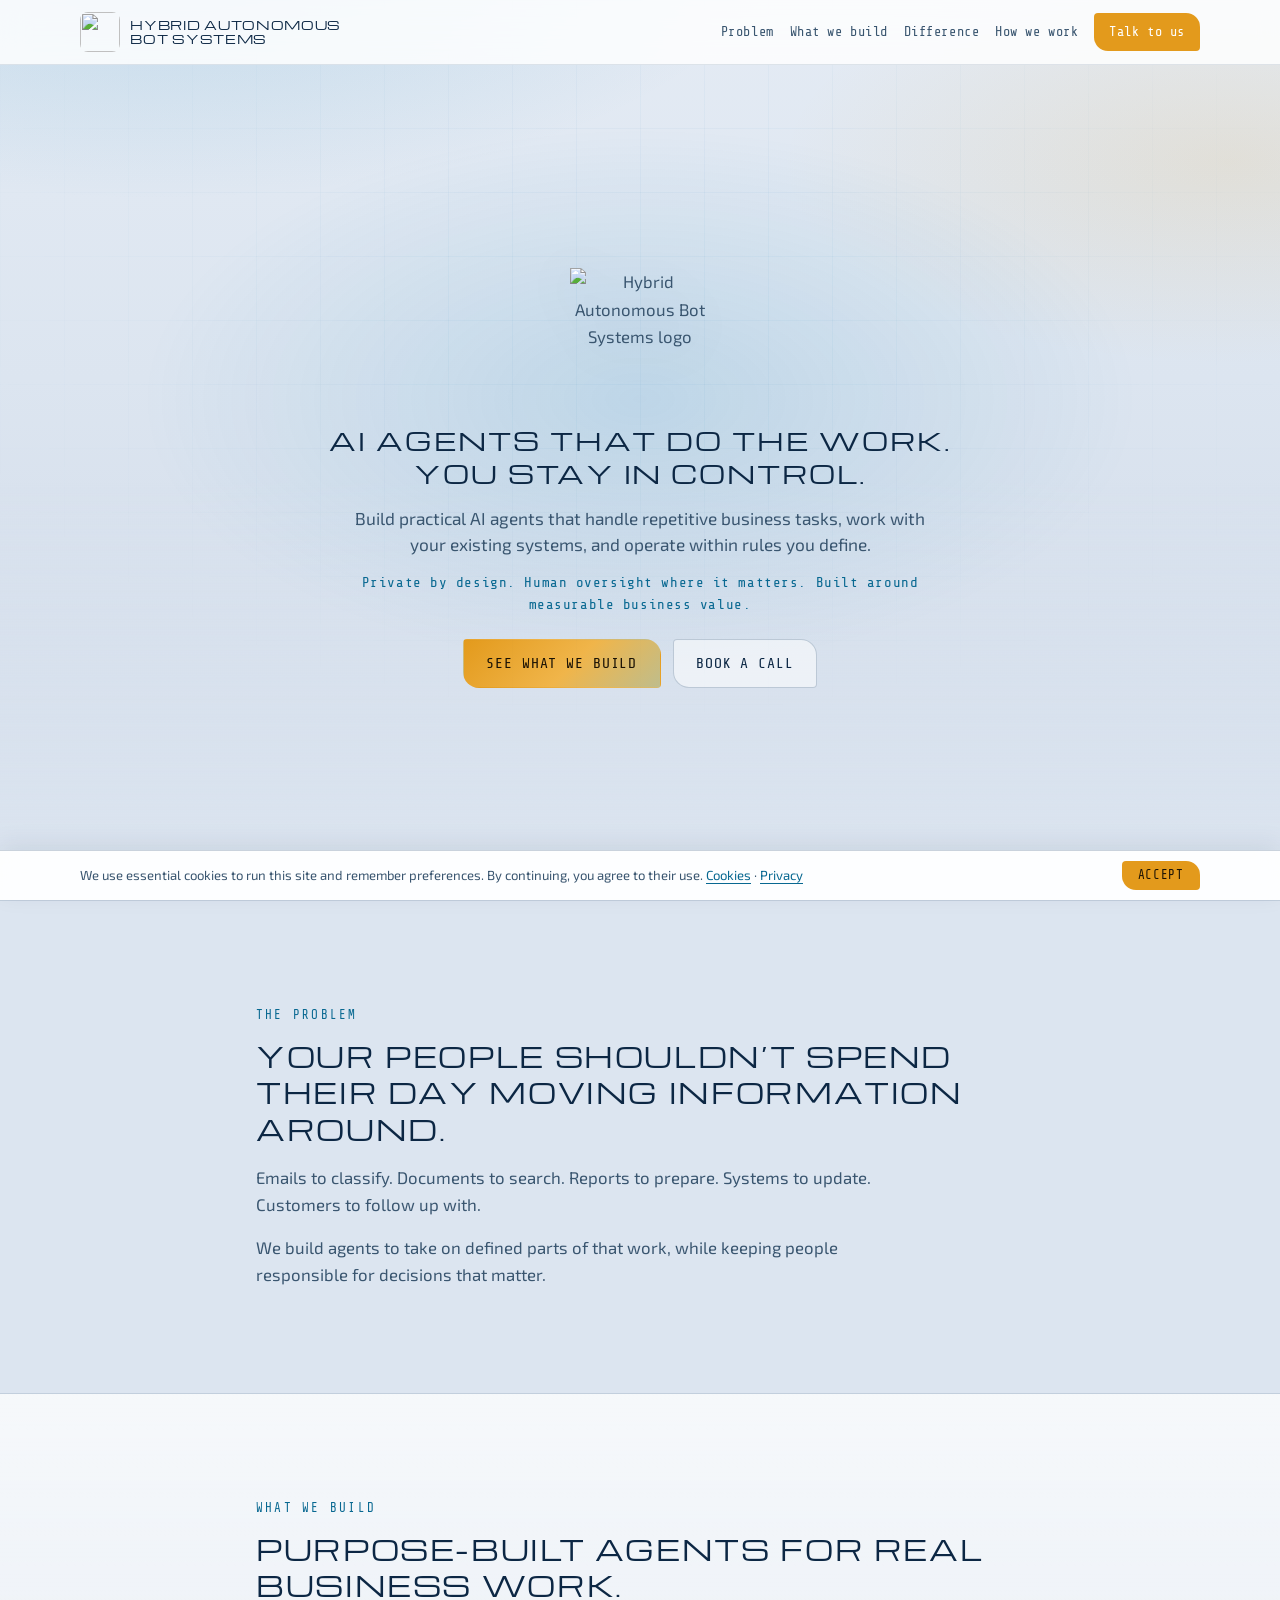
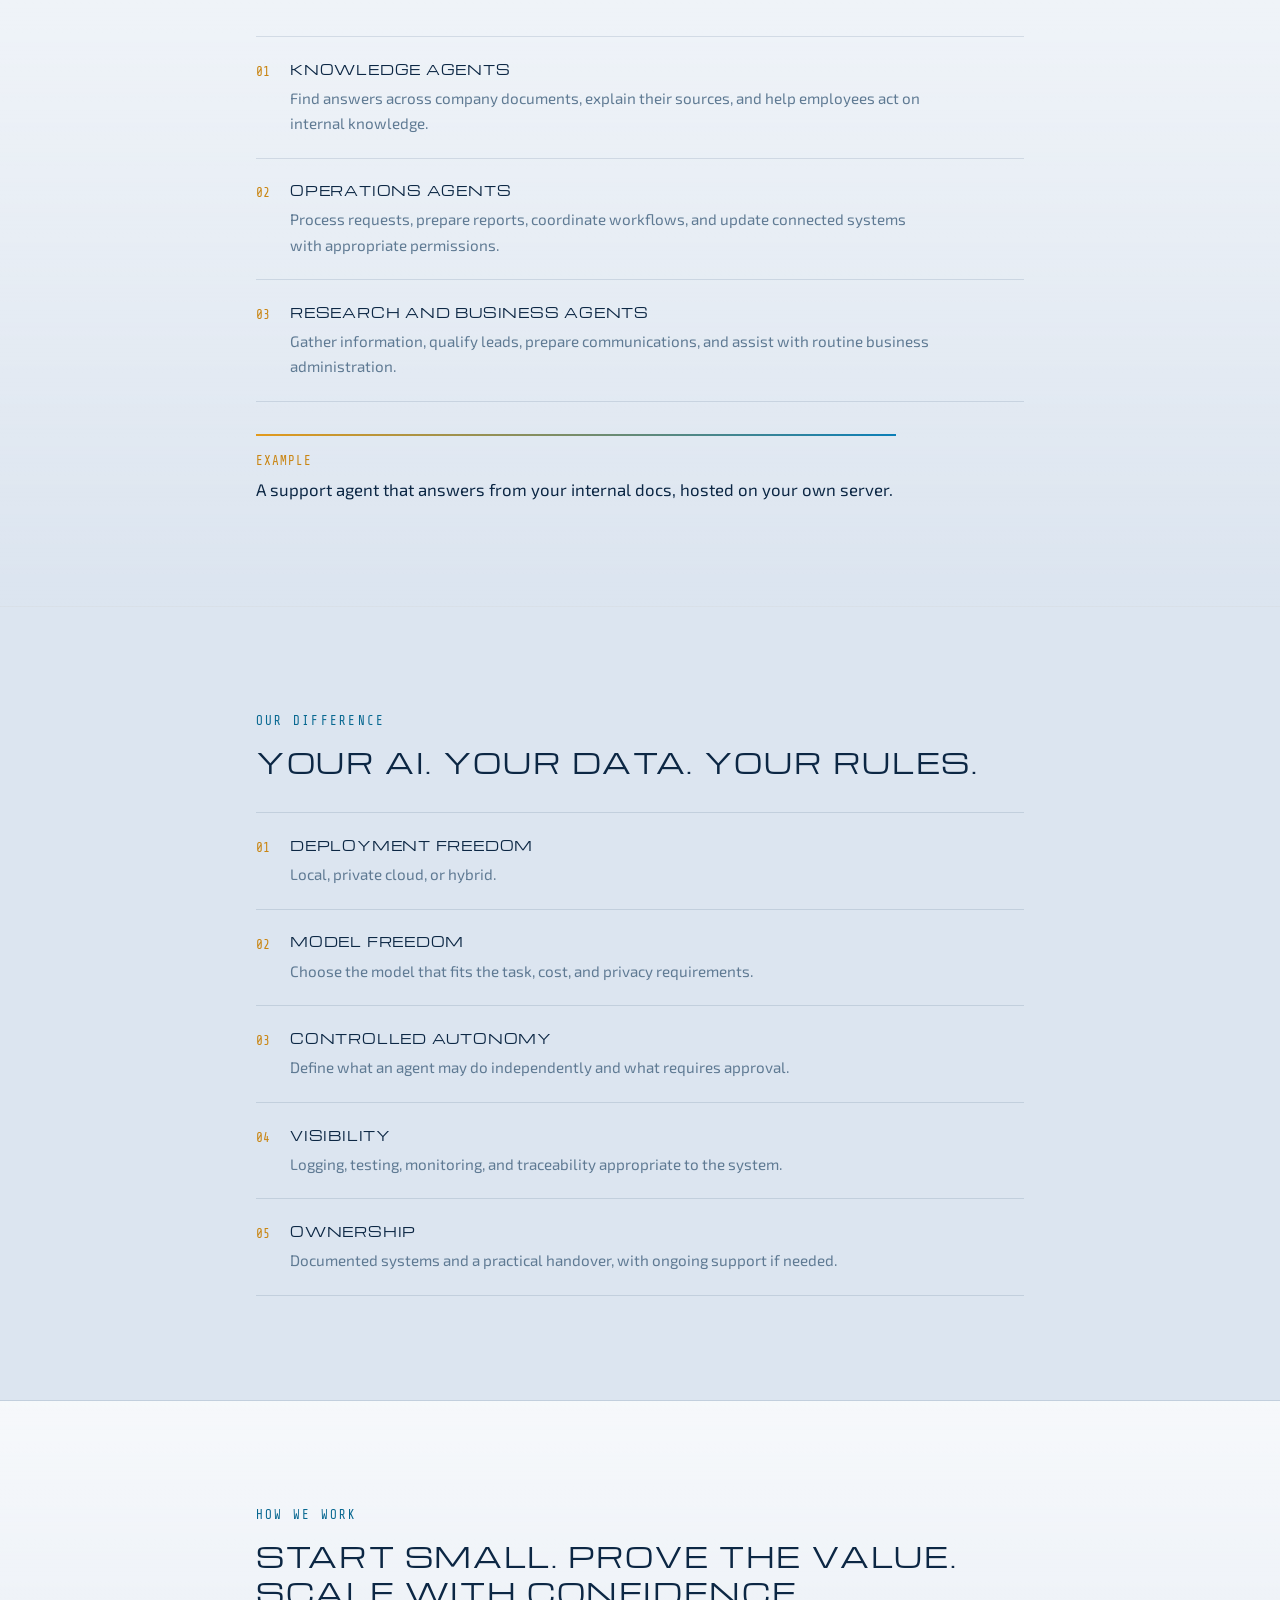
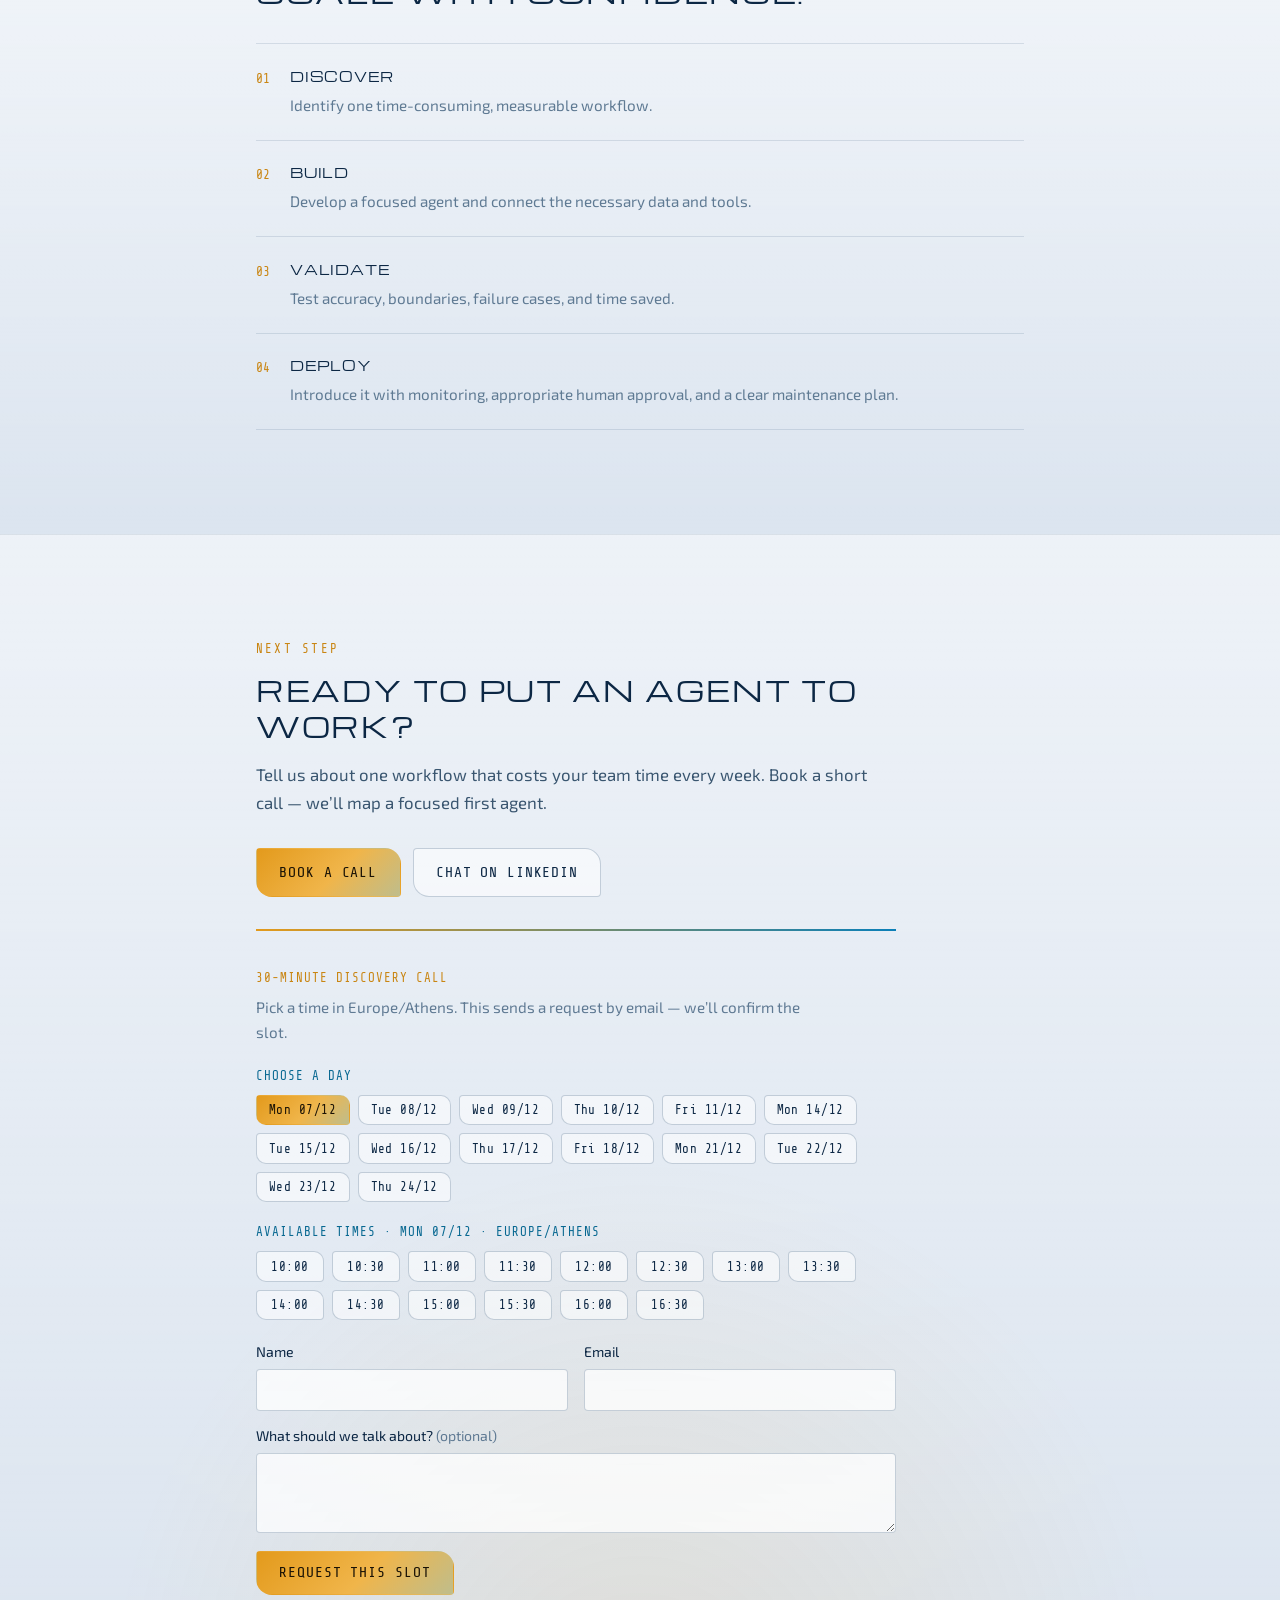
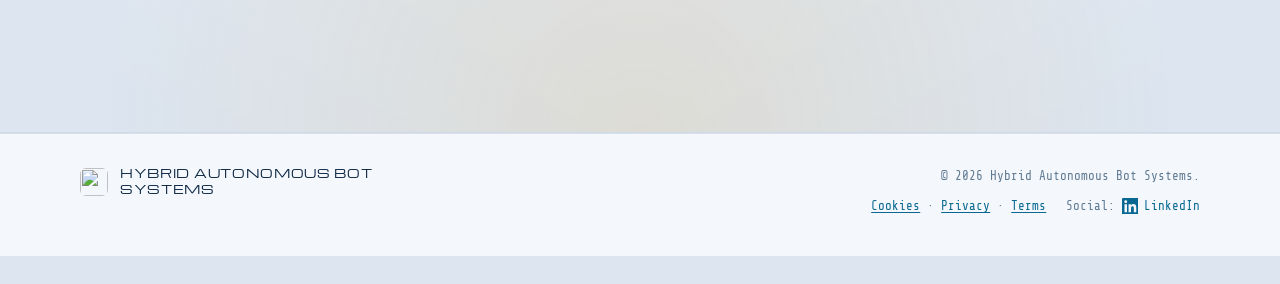
==== index.html @ 03ca6b25 "Add files via upload" ====
﻿<!DOCTYPE html>
<html lang="en">
<head>
  <meta charset="utf-8" />
  <meta name="viewport" content="width=device-width, initial-scale=1" />
  <title>Hybrid Autonomous Bot Systems</title>
  <meta name="description" content="AI agents that do the work. You stay in control. Practical agents for repetitive business tasks, private by design, with human oversight where it matters." />
  <meta name="author" content="antonis" />
  <link rel="icon" href="favicon.ico" />

  <!-- Open Graph / LinkedIn / WhatsApp -->
  <meta property="og:type" content="website" />
  <meta property="og:site_name" content="Hybrid Autonomous Bot Systems" />
  <meta property="og:title" content="Hybrid Autonomous Bot Systems" />
  <meta property="og:description" content="AI agents that do the work. You stay in control. Private by design. Human oversight where it matters." />
  <link rel="canonical" href="/" />
  <meta property="og:url" content="/" />
  <meta property="og:image" content="/og-image.png" />
  <meta property="og:image:type" content="image/png" />
  <meta property="og:image:width" content="1200" />
  <meta property="og:image:height" content="630" />
  <meta property="og:image:alt" content="Hybrid Autonomous Bot Systems" />

  <!-- Twitter / X -->
  <meta name="twitter:card" content="summary_large_image" />
  <meta name="twitter:site" content="@antonis5980" />
  <meta name="twitter:creator" content="@antonis5980" />
  <meta name="twitter:title" content="Hybrid Autonomous Bot Systems" />
  <meta name="twitter:description" content="AI agents that do the work. You stay in control. Private by design. Human oversight where it matters." />
  <meta name="twitter:image" content="/og-image.png" />

  <link rel="preconnect" href="https://fonts.googleapis.com" />
  <link rel="preconnect" href="https://fonts.gstatic.com" crossorigin />
  <link href="https://fonts.googleapis.com/css2?family=Exo+2:wght@400;500;600;700&family=Michroma&family=Share+Tech+Mono&display=swap" rel="stylesheet" />
  <link rel="stylesheet" href="site.css" />
</head>
<body>
  <a class="skip-link" href="#main">Skip to content</a>

  <header class="site-header">
    <div class="shell header-inner">
      <a class="brand-mark" href="#top" aria-label="Hybrid Autonomous Bot Systems home">
        <img src="logo.png" alt="" width="40" height="40" />
        <span class="brand-name">Hybrid Autonomous Bot Systems</span>
      </a>
      <nav class="site-nav" aria-label="Primary">
        <a href="#problem">Problem</a>
        <a href="#build">What we build</a>
        <a href="#difference">Difference</a>
        <a href="#process">How we work</a>
        <a class="nav-cta" href="#contact">Talk to us</a>
      </nav>
    </div>
  </header>

  <main id="main">
    <section class="hero" id="top" aria-labelledby="hero-headline">
      <div id="particles-js" aria-hidden="true"></div>
      <div class="hero-atmosphere" aria-hidden="true"></div>
      <div class="shell hero-inner">
        <img class="hero-logo" src="logo.png" alt="Hybrid Autonomous Bot Systems logo" width="168" height="168" />
        <h1 class="hero-headline" id="hero-headline">AI agents that do the work. You stay in control.</h1>
        <p class="hero-support">
          Build practical AI agents that handle repetitive business tasks, work with your existing systems, and operate within rules you define.
        </p>
        <p class="hero-pillars">
          Private by design. Human oversight where it matters. Built around measurable business value.
        </p>
        <div class="hero-actions">
          <a class="btn btn-primary" href="#build">See what we build</a>
          <a class="btn btn-ghost" href="#contact">Book a call</a>
        </div>
      </div>
    </section>

    <section class="band" id="problem" aria-labelledby="problem-title">
      <div class="shell band-block">
        <header class="band-head">
          <p class="eyebrow">The problem</p>
          <h2 id="problem-title">Your people shouldn’t spend their day moving information around.</h2>
          <p class="band-lead">
            Emails to classify. Documents to search. Reports to prepare. Systems to update. Customers to follow up with.
          </p>
          <p class="band-lead">
            We build agents to take on defined parts of that work, while keeping people responsible for decisions that matter.
          </p>
        </header>
      </div>
    </section>

    <section class="band band-alt" id="build" aria-labelledby="build-title">
      <div class="shell band-block">
        <header class="band-head">
          <p class="eyebrow">What we build</p>
          <h2 id="build-title">Purpose-built agents for real business work.</h2>
        </header>
        <ul class="signal-list" aria-label="Agent types">
          <li>
            <span class="signal-key">01</span>
            <div>
              <strong>Knowledge agents</strong>
              <p>Find answers across company documents, explain their sources, and help employees act on internal knowledge.</p>
            </div>
          </li>
          <li>
            <span class="signal-key">02</span>
            <div>
              <strong>Operations agents</strong>
              <p>Process requests, prepare reports, coordinate workflows, and update connected systems with appropriate permissions.</p>
            </div>
          </li>
          <li>
            <span class="signal-key">03</span>
            <div>
              <strong>Research and business agents</strong>
              <p>Gather information, qualify leads, prepare communications, and assist with routine business administration.</p>
            </div>
          </li>
        </ul>
        <p class="example-callout">
          <span class="mono-label">Example</span>
          A support agent that answers from your internal docs, hosted on your own server.
        </p>
      </div>
    </section>

    <section class="band" id="difference" aria-labelledby="difference-title">
      <div class="shell band-block">
        <header class="band-head">
          <p class="eyebrow">Our difference</p>
          <h2 id="difference-title">Your AI. Your data. Your rules.</h2>
        </header>
        <ul class="signal-list" aria-label="Our difference">
          <li>
            <span class="signal-key">01</span>
            <div>
              <strong>Deployment freedom</strong>
              <p>Local, private cloud, or hybrid.</p>
            </div>
          </li>
          <li>
            <span class="signal-key">02</span>
            <div>
              <strong>Model freedom</strong>
              <p>Choose the model that fits the task, cost, and privacy requirements.</p>
            </div>
          </li>
          <li>
            <span class="signal-key">03</span>
            <div>
              <strong>Controlled autonomy</strong>
              <p>Define what an agent may do independently and what requires approval.</p>
            </div>
          </li>
          <li>
            <span class="signal-key">04</span>
            <div>
              <strong>Visibility</strong>
              <p>Logging, testing, monitoring, and traceability appropriate to the system.</p>
            </div>
          </li>
          <li>
            <span class="signal-key">05</span>
            <div>
              <strong>Ownership</strong>
              <p>Documented systems and a practical handover, with ongoing support if needed.</p>
            </div>
          </li>
        </ul>
      </div>
    </section>

    <section class="band band-alt" id="process" aria-labelledby="process-title">
      <div class="shell band-block">
        <header class="band-head">
          <p class="eyebrow">How we work</p>
          <h2 id="process-title">Start small. Prove the value. Scale with confidence.</h2>
        </header>
        <ul class="signal-list" aria-label="How we work">
          <li>
            <span class="signal-key">01</span>
            <div>
              <strong>Discover</strong>
              <p>Identify one time-consuming, measurable workflow.</p>
            </div>
          </li>
          <li>
            <span class="signal-key">02</span>
            <div>
              <strong>Build</strong>
              <p>Develop a focused agent and connect the necessary data and tools.</p>
            </div>
          </li>
          <li>
            <span class="signal-key">03</span>
            <div>
              <strong>Validate</strong>
              <p>Test accuracy, boundaries, failure cases, and time saved.</p>
            </div>
          </li>
          <li>
            <span class="signal-key">04</span>
            <div>
              <strong>Deploy</strong>
              <p>Introduce it with monitoring, appropriate human approval, and a clear maintenance plan.</p>
            </div>
          </li>
        </ul>
      </div>
    </section>

    <section class="band band-cta" id="contact" aria-labelledby="contact-title">
      <div class="shell band-block">
        <header class="band-head">
          <p class="eyebrow">Next step</p>
          <h2 id="contact-title">Ready to put an agent to work?</h2>
          <p class="band-lead">
            Tell us about one workflow that costs your team time every week.
            Book a short call — we’ll map a focused first agent.
          </p>
        </header>
        <div class="band-actions">
          <a class="btn btn-primary" href="#book">Book a call</a>
          <a class="btn btn-ghost" href="https://www.linkedin.com/company/habs-by-antonis" target="_blank" rel="noopener noreferrer">Chat on LinkedIn</a>
        </div>

        <form class="book-form" id="book" novalidate>
          <p class="mono-label">30-minute discovery call</p>
          <p class="book-note">
            Pick a time in Europe/Athens. This sends a request by email — we’ll confirm the slot.
          </p>

          <p class="book-field-label" id="bookDaysLabel">Choose a day</p>
          <div class="book-chips" id="bookDays" role="group" aria-labelledby="bookDaysLabel"></div>

          <p class="book-field-label" id="bookSlotsLabel" hidden>Available times</p>
          <div class="book-chips book-chips-times" id="bookSlots" role="group" aria-labelledby="bookSlotsLabel" hidden></div>

          <div class="book-fields">
            <label class="book-field">
              <span>Name</span>
              <input type="text" name="bookName" autocomplete="name" required maxlength="120" />
            </label>
            <label class="book-field">
              <span>Email</span>
              <input type="email" name="bookEmail" autocomplete="email" required maxlength="160" />
            </label>
            <label class="book-field book-field-full">
              <span>What should we talk about? <em>(optional)</em></span>
              <textarea name="bookNotes" rows="3" maxlength="800"></textarea>
            </label>
          </div>

          <div class="band-actions">
            <button type="submit" class="btn btn-primary">Request this slot</button>
          </div>
          <p class="book-status" id="bookStatus" role="status" aria-live="polite"></p>
        </form>
      </div>
    </section>
  </main>

  <footer class="site-footer">
    <div class="shell footer-inner">
      <div class="footer-brand">
        <img src="logo.png" alt="" width="28" height="28" />
        <div>
          <strong>Hybrid Autonomous Bot Systems</strong>
        </div>
      </div>
      <div class="footer-meta">
        <p>© <span id="y"></span> Hybrid Autonomous Bot Systems.</p>
        <span class="footer-right">
          <span class="footer-links"><a href="#cookies">Cookies</a> · <a href="#privacy">Privacy</a> · <a href="#terms">Terms</a></span>
          <span class="footer-social"><span>Social:</span>
            <a class="footer-linkedin" href="https://www.linkedin.com/company/habs-by-antonis" target="_blank" rel="noopener noreferrer" aria-label="LinkedIn"><svg class="footer-linkedin-icon" viewBox="0 0 24 24" aria-hidden="true" focusable="false"><path fill="currentColor" d="M20.45 20.45h-3.55v-5.57c0-1.33-.02-3.04-1.85-3.04-1.85 0-2.14 1.45-2.14 2.94v5.67H9.35V9h3.41v1.56h.05c.47-.9 1.63-1.85 3.36-1.85 3.59 0 4.25 2.36 4.25 5.44v6.3zM5.34 7.43a2.06 2.06 0 1 1 0-4.12 2.06 2.06 0 0 1 0 4.12zM7.12 20.45H3.56V9h3.56v11.45zM22.23 0H1.77C.79 0 0 .77 0 1.73v20.54C0 23.23.79 24 1.77 24h20.45c.98 0 1.78-.77 1.78-1.73V1.73C24 .77 23.2 0 22.23 0z"/></svg><span>LinkedIn</span></a>
          </span>
        </span>
      </div>
    </div>
  </footer>

﻿<div class="legal-pop" id="legalPop" hidden>
  <div class="legal-pop-card" role="dialog" aria-modal="true" aria-labelledby="legalPopTitle">
    <button type="button" class="legal-pop-x" data-legal-close data-i18n-aria="legal.close" aria-label="Close">×</button>
        <article id="cookies">
      <h2 id="legalPopTitle" data-i18n="cookies.title">Cookies</h2>
      <div class="cookies-body" data-i18n="cookies.body" data-i18n-html="1">
<p>The website uses cookies and similar technologies where necessary for its operation.</p><p>These may include cookies or locally stored information used for purposes such as:</p><ul><li>maintaining a website session</li><li>remembering language or interface preferences</li><li>remembering cookie/privacy preferences</li><li>providing required security functionality</li></ul><p>We do not use advertising cookies for third-party behavioural advertising.</p><p>The call-booking form on this website runs in your browser. Submitting a request opens your email application with a pre-filled message and may download a calendar (.ics) file. No third-party scheduling cookies are set by this website for that purpose.</p><p>The website may also use analytics technology to understand aggregate website usage and improve the service.</p><p>Where analytics are used, they are operated for the company's own website analytics purposes and are not intended to create advertising profiles or sell browsing information to third parties.</p><p>The company may use its own analytics installation to understand how visitors use the website, such as which pages are visited, so that we can maintain and improve it. The analytics service is operated by the company rather than being provided as an advertising platform to third parties. Analytics data is not sold to advertisers.</p><p>For further detail, see the <a href="#privacy">Privacy Policy</a>.</p><p>Questions can go to <a href="mailto:antonis5980@gmail.com">antonis5980@gmail.com</a>.</p>
      </div>
    </article>
    <article id="privacy" hidden class="privacy-policy">
      <h2 data-i18n="privacy.title">Privacy Policy</h2>
      <div class="privacy-body" data-i18n="privacy.body" data-i18n-html="1"><p class="privacy-updated"><strong>Last updated: 4 October 2026</strong></p><p>The company ("we", "us" or "our") respects your privacy and is committed to handling personal data responsibly and transparently.</p><p><strong>The company does not generally process personal data for purposes unrelated to providing its services.</strong> Personal data may nevertheless be processed in the limited circumstances described below.</p><p>This Privacy Policy explains the limited situations in which personal information may nevertheless be processed through this website or in connection with our services, why that happens, how long it may be retained, and the rights you have under applicable data protection legislation, including the EU General Data Protection Regulation (GDPR).</p><h3>1. Who we are</h3><p>This website is operated by a sole proprietorship.</p><p><strong>Hybrid Autonomous Bot Systems</strong> is a trading name of that sole proprietorship. It does not refer to a separate legal entity. In this Privacy Policy, references to "the company" mean that sole proprietorship, including where that trading name is used.</p><p>For privacy-related enquiries, please contact us at <a href="mailto:antonis5980@gmail.com">antonis5980@gmail.com</a> or through the contact details provided on this website.</p><p>Where the company determines the purposes and means of processing personal data, the company acts as the data controller.</p><p>For certain software, automation or other services provided to customers, the company may instead process personal data on behalf of the customer. In those circumstances, the customer may be the data controller and the company may act as a data processor. Such processing is governed by the applicable service agreement and, where required, a Data Processing Agreement.</p><h3>2. Personal data we may collect</h3><p>Because the company generally does not process personal data, collection is limited. Depending on how you interact with the company, personal data may be processed only in the following limited cases:</p><h4>Information you provide directly</h4><p>For example:</p><ul><li>name</li><li>email address</li><li>telephone number, where provided</li><li>company or organisation name</li><li>information contained in enquiries, messages or call-booking requests</li><li>preferred call date and time, where you request a slot through the website</li><li>information you voluntarily provide when discussing a potential project or service.</li></ul><h4>Technical information</h4><p>When you visit the website, our systems may automatically process technical information such as:</p><ul><li>IP address</li><li>date and time of requests</li><li>pages or resources requested</li><li>browser and operating-system information</li><li>device-related information</li><li>technical and security information contained in server or application logs.</li></ul><p>This information is primarily used to operate, secure, troubleshoot and maintain the website and its services.</p><h4>Website chat</h4><p>If you use a chat facility provided on the website, the messages you submit may be stored on our application infrastructure so that we can respond to your enquiry and maintain the context of the conversation.</p><p>Please do not submit sensitive personal information through the website chat unless it is specifically necessary and requested for the service concerned.</p><h3>3. Why we use your information</h3><p>Where personal information is processed at all, we use it only for the limited purposes below:</p><ul><li>respond to enquiries and requests</li><li>communicate with prospective customers</li><li>discuss, prepare or provide services</li><li>provide customer support</li><li>maintain and secure the website and our systems</li><li>diagnose technical problems</li><li>understand general website usage and improve the website</li><li>comply with legal, accounting or other applicable obligations</li><li>establish, exercise or defend legal claims where necessary.</li></ul><p>We do not sell personal information to third parties and we do not use personal information collected through ordinary website enquiries for third-party advertising.</p><h3>4. Legal basis for processing</h3><p>Depending on the circumstances, the company processes personal data on one or more of the following legal bases under Article 6 of the GDPR:</p><h4>Performance of a contract or steps at your request</h4><p>Where processing is necessary to provide a service, respond to a request to enter into a contract, prepare a proposal, or otherwise take steps at your request before entering into a contract.</p><h4>Legal obligation</h4><p>Where processing is necessary to comply with a legal obligation, such as applicable accounting, tax or other statutory requirements.</p><h4>Legitimate interests</h4><p>Where processing is necessary for legitimate interests pursued by the company, such as:</p><ul><li>operating and securing our website and systems</li><li>preventing abuse or malicious activity</li><li>responding to business enquiries</li><li>maintaining business records</li><li>improving our services</li><li>establishing, exercising or defending legal claims.</li></ul><p>Where we rely on legitimate interests, we consider the interests and fundamental rights of the individuals concerned.</p><h4>Consent</h4><p>Where consent is required by law, we will request it before carrying out the relevant processing.</p><p>Where processing is based on consent, you may withdraw that consent at any time. Withdrawal does not affect the lawfulness of processing carried out before withdrawal.</p><h3>5. Cookies and similar technologies</h3><p>The website uses cookies and similar technologies where necessary for its operation.</p><p>These may include cookies or locally stored information used for purposes such as:</p><ul><li>maintaining a website session</li><li>remembering language or interface preferences</li><li>remembering cookie/privacy preferences</li><li>providing required security functionality.</li></ul><p>We do not use advertising cookies for third-party behavioural advertising.</p><p>The call-booking form on this website runs in your browser. When you request a slot, your email application may open with a pre-filled message and a calendar (.ics) file may be downloaded. That flow does not set third-party scheduling cookies on this website.</p><p>The website may also use analytics technology to understand aggregate website usage and improve the service.</p><p>Where analytics are used, they are operated for the company's own website analytics purposes and are not intended to create advertising profiles or sell browsing information to third parties.</p><h3>6. Website analytics</h3><p>The company may use its own analytics installation to understand how visitors use the website.</p><p>The purpose is to obtain information about website usage, such as which pages are visited and how the website is being used, so that we can maintain and improve it.</p><p>The analytics service is operated by the company rather than being provided as an advertising platform to third parties.</p><p>Analytics data is not sold to advertisers.</p><h3>7. Server and security logs</h3><p>For operational, security and troubleshooting purposes, our infrastructure may temporarily record technical information such as IP addresses, timestamps, requested resources, browser information and security-related events.</p><p>These logs may be used to:</p><ul><li>detect and investigate malicious activity</li><li>protect the website and infrastructure</li><li>troubleshoot technical problems</li><li>maintain service reliability</li><li>establish, exercise or defend legal claims where necessary.</li></ul><p>Technical logs are retained only for as long as reasonably necessary for these purposes, taking into account security, operational and legal requirements.</p><h3>8. Who may receive personal data</h3><p>We may use trusted service providers where necessary to operate our business and website.</p><p>Depending on the service involved, these may include providers of:</p><ul><li>website and infrastructure services</li><li>network and security services</li><li>email and communications</li><li>analytics</li><li>software and technical services</li><li>backup or storage services.</li></ul><p>Such providers may process personal data only to the extent necessary to provide their services and subject to appropriate contractual, confidentiality and security arrangements.</p><p>We do not sell personal data to third parties.</p><p>We may also disclose information where required by law, by a competent authority, or where reasonably necessary to establish, exercise or defend legal claims.</p><h3>9. International transfers</h3><p>the company does not transfer personal data outside the European Economic Area (EEA).</p><p>Where personal data is processed in connection with this website or our services, that processing takes place within the EEA.</p><h3>10. How long we retain personal data</h3><p>We retain personal data only for as long as reasonably necessary for the purpose for which it was collected, unless a longer period is required or permitted by law.</p><p>As a general guide:</p><h4>Website enquiries and prospective customers</h4><p>Information relating to an enquiry or potential business relationship may normally be retained for up to <strong>24 months after the last meaningful communication</strong>, unless there is an ongoing business relationship, a legitimate reason for longer retention, or a legal requirement to retain it.</p><h4>Customer and contractual information</h4><p>Information relating to an active customer relationship is retained for the duration of the relationship and afterwards for as long as reasonably necessary for legitimate business, legal, accounting, tax or dispute-resolution purposes.</p><h4>Accounting and tax records</h4><p>Records that the company is legally required to retain are kept for the applicable statutory period.</p><h4>Website chat</h4><p>Chat messages may be retained for as long as reasonably necessary to respond to the enquiry, provide support and maintain appropriate business records. Where there is no continuing reason to retain them, they may be deleted.</p><h4>Technical and security logs</h4><p>Technical and security logs are retained only for as long as reasonably necessary for operational, security and legal purposes.</p><p>Retention periods may therefore differ depending on the nature and purpose of the information.</p><h3>11. Your rights</h3><p>Subject to the conditions and limitations provided by applicable law, you may have the right to:</p><ul><li>request access to your personal data</li><li>request correction of inaccurate or incomplete data</li><li>request deletion of your personal data</li><li>request restriction of processing</li><li>object to certain processing</li><li>request portability of personal data where the right applies</li><li>withdraw consent where processing is based on consent.</li></ul><p>You may exercise these rights by contacting the company at <a href="mailto:antonis5980@gmail.com">antonis5980@gmail.com</a> or using the contact details provided on this website.</p><p>We may need to verify your identity before fulfilling certain requests.</p><p>We will normally respond to a valid data protection request without undue delay and, in general, within one month as required by the GDPR.</p><h3>12. Right to lodge a complaint</h3><p>If you believe that your personal data has not been handled in accordance with applicable data protection law, you have the right to lodge a complaint with the relevant data protection supervisory authority.</p><p>For the company and individuals located in Greece, the competent supervisory authority is:</p><p><strong>Hellenic Data Protection Authority (HDPA)</strong></p><p>Website: <a href="https://www.dpa.gr/" target="_blank" rel="noopener noreferrer">https://www.dpa.gr/</a></p><p>You are not required to contact the company before contacting the supervisory authority, although we would welcome the opportunity to address your concern first.</p><h3>13. Security</h3><p>the company takes reasonable technical and organisational measures designed to protect personal data against unauthorised access, loss, misuse, alteration or destruction.</p><p>No internet transmission or storage system can be guaranteed to be completely secure. We therefore cannot guarantee absolute security, but we take appropriate measures based on the nature of the information and the risks involved.</p><h3>14. Personal data processed as part of the company's services</h3><p>Consistent with our general position that the company does not process personal data for its own purposes, any personal data that appears in customer systems remains under the customer's control.</p><p>When the company provides software development, automation, hosting, analytics, AI, integration or other technical services to a customer, the company may process personal data contained within the customer's systems or data only as necessary to deliver those services.</p><p>In such cases, the customer may determine the purposes and means of processing and therefore act as the data controller, while the company acts as a data processor.</p><p>The customer's instructions, the applicable service agreement and, where applicable, a Data Processing Agreement govern such processing.</p><p>the company will not use customer-provided personal data for unrelated purposes unless required or permitted by law or expressly agreed with the customer.</p><p>Where required, the company will apply appropriate technical and organisational measures and assist the customer with applicable data protection obligations.</p><h3>15. Data you should not submit through this website</h3><p>Unless specifically requested and appropriately secured for a particular service, please do not submit highly sensitive personal information through ordinary website forms or chat.</p><p>This includes information such as health information, financial account credentials, passwords, authentication secrets or other information that is not necessary for us to respond to your enquiry.</p><h3>16. Changes to this Privacy Policy</h3><p>We may update this Privacy Policy from time to time to reflect changes in our services, technology or legal obligations.</p><p>The "Last updated" date at the beginning of this page will be changed when material updates are made.</p><h3>17. Contact</h3><p>If you have questions about this Privacy Policy, our processing of personal data, or wish to exercise your data protection rights, please contact the company at <a href="mailto:antonis5980@gmail.com">antonis5980@gmail.com</a> or using the contact information provided on the website.</p></div>
    </article>

        <article id="terms" hidden class="terms-policy">
      <h2 data-i18n="terms.title">Terms of Use</h2>
      <div class="terms-body" data-i18n="terms.body" data-i18n-html="1"><p class="privacy-updated"><strong>Last updated: 4 October 2026</strong></p><p>These Terms of Use apply to this website operated by the company.</p><p>This website is operated by a sole proprietorship (ατομική επιχείρηση). <strong>Hybrid Autonomous Bot Systems</strong> is a trading name of that sole proprietorship and does not refer to a separate legal entity. In these Terms, references to "the company" mean that sole proprietorship. Legal identification details are shown in the <a href="#privacy">Privacy Policy</a>.</p><h3>1. Purpose of the website</h3><p>This website describes the services, products and examples of work offered by the company. Information on the website is provided for general information and does not by itself create a binding offer or contract.</p><h3>2. Enquiries and contracts</h3><p>Sending a contact form, call-booking request, chat message or email does not by itself create a contract. A requested call slot is not confirmed until we reply. Each engagement is defined in its own scope of work or agreement and is accepted separately.</p><h3>3. Use of the website</h3><p>You may use this website only in a lawful manner and must not attempt to disrupt, misuse or gain unauthorised access to the website or related systems.</p><h3>4. Website content</h3><p>Unless otherwise stated, content on this website is provided by the company for information about its services. You may not copy, reuse or redistribute substantial parts of the website content for commercial purposes without prior permission.</p><h3>5. External links</h3><p>Links that leave this website may lead to third-party sites. Those sites are outside the company's control and may apply their own terms and privacy practices.</p><h3>6. Privacy and cookies</h3><p>How personal data and cookies are handled is described in the <a href="#privacy">Privacy Policy</a> and the <a href="#cookies">Cookies</a> notice.</p><h3>7. Changes</h3><p>The company may update these Terms of Use from time to time. The "Last updated" date above will be changed when material updates are made.</p><h3>8. Contact</h3><p>Questions about these Terms can be sent to <a href="mailto:antonis5980@gmail.com">antonis5980@gmail.com</a>.</p></div>
    </article>
  </div>
</div>

<div class="cookie-bar" id="cookieBar" role="dialog" aria-live="polite" aria-label="Cookie notice" hidden>
  <div class="shell cookie-inner">
    <p>We use essential cookies to run this site and remember preferences. By continuing, you agree to their use. <a href="#cookies">Cookies</a> · <a href="#privacy">Privacy</a></p>
    <button type="button" class="btn-cookie" id="cookieAccept">Accept</button>
  </div>
</div>

  <script src="particles.js"></script>
  <script src="particles-app.js"></script>
  <script src="booking.js"></script>
  <script>
    document.getElementById("y").textContent = new Date().getFullYear();
    (function () {
      var COOKIE_KEY = "hybrid_bot_systems_cookie_consent";
      var cookieBar = document.getElementById("cookieBar");
      var cookieAccept = document.getElementById("cookieAccept");
      try {
        if (localStorage.getItem(COOKIE_KEY) !== "1") {
          cookieBar.hidden = false;
          document.body.classList.add("has-cookie-bar");
          requestAnimationFrame(function () { cookieBar.classList.add("is-visible"); });
        }
      } catch (err) {
        cookieBar.hidden = false;
        document.body.classList.add("has-cookie-bar");
        cookieBar.classList.add("is-visible");
      }
      if (cookieAccept) {
        cookieAccept.addEventListener("click", function () {
          try { localStorage.setItem(COOKIE_KEY, "1"); } catch (e) {}
          cookieBar.classList.add("is-hiding");
          document.body.classList.remove("has-cookie-bar");
          window.setTimeout(function () {
            cookieBar.classList.remove("is-visible", "is-hiding");
            cookieBar.hidden = true;
          }, 220);
        });
      }
      var legalPop = document.getElementById("legalPop");
      var legalIds = { cookies: true, privacy: true, terms: true };
      function openLegal(id) {
        if (!legalPop || !legalIds[id]) return;
        var articles = legalPop.querySelectorAll("article");
        var titleId = "";
        for (var i = 0; i < articles.length; i++) {
          var on = articles[i].id === id;
          articles[i].hidden = !on;
          if (on) {
            var heading = articles[i].querySelector("h2");
            if (heading) {
              if (!heading.id) heading.id = "legalTitle-" + id;
              titleId = heading.id;
            }
          }
        }
        var card = legalPop.querySelector(".legal-pop-card");
        if (card && titleId) card.setAttribute("aria-labelledby", titleId);
        legalPop.hidden = false;
        document.body.classList.add("legal-open");
        var closeBtn = legalPop.querySelector(".legal-pop-x");
        if (closeBtn) closeBtn.focus();
      }
      function closeLegal() {
        if (!legalPop || legalPop.hidden) return;
        legalPop.hidden = true;
        document.body.classList.remove("legal-open");
      }
      document.addEventListener("click", function (e) {
        var link = e.target.closest ? e.target.closest("a[href^='#']") : null;
        if (link) {
          var id = (link.getAttribute("href") || "").slice(1);
          if (legalIds[id]) {
            e.preventDefault();
            openLegal(id);
            return;
          }
        }
        if (e.target === legalPop || (e.target.closest && e.target.closest("[data-legal-close]"))) closeLegal();
      });
      document.addEventListener("keydown", function (e) {
        if (e.key === "Escape") closeLegal();
      });
      if (legalIds[(location.hash || "").replace("#", "")]) openLegal(location.hash.replace("#", ""));
    })();
  </script>
</body>
</html>
---- site.css ----
/* ==========================================================================
   Hybrid Autonomous Bot Systems
   Light Federation / LCARS-inspired surface + Star Trek geometric type
   ========================================================================== */

:root {
  --void: #dce5f0;
  --void-elevated: #f4f7fb;
  --void-panel: #e8eef6;
  --line: rgba(15, 55, 95, 0.12);
  --line-strong: rgba(15, 55, 95, 0.22);
  --text: #0c2744;
  --text-soft: #3a5670;
  --text-faint: #5f7a93;
  --cyan: #0b7fb8;
  --cyan-deep: #086891;
  --rose: #c43d7a;
  --signal: #c98512;
  --lcars: #e39a1c;
  --font-display: "Michroma", sans-serif;
  --font-body: "Exo 2", sans-serif;
  --font-mono: "Share Tech Mono", ui-monospace, monospace;
  --shell: 1120px;
  --pad: clamp(1.25rem, 4vw, 2rem);
  --ease-out: cubic-bezier(0.22, 1, 0.36, 1);
  --dur: 220ms;
}

*,
*::before,
*::after {
  box-sizing: border-box;
}

html {
  scroll-behavior: smooth;
  -webkit-text-size-adjust: 100%;
}

body {
  margin: 0;
  min-height: 100%;
  font-family: var(--font-body);
  font-size: 1.05rem;
  line-height: 1.65;
  color: var(--text-soft);
  background: var(--void);
  -webkit-font-smoothing: antialiased;
}

body::before {
  content: "";
  position: fixed;
  inset: 0;
  pointer-events: none;
  z-index: 0;
  background:
    radial-gradient(ellipse 90% 55% at 12% -8%, rgba(11, 127, 184, 0.18), transparent 55%),
    radial-gradient(ellipse 70% 45% at 96% 18%, rgba(227, 154, 28, 0.12), transparent 50%),
    linear-gradient(180deg, #e4ebf4 0%, var(--void) 42%, #cfd9e8 100%);
}

body::after {
  content: "";
  position: fixed;
  inset: 0;
  pointer-events: none;
  z-index: 0;
  opacity: 0.55;
  background-image:
    linear-gradient(rgba(11, 127, 184, 0.07) 1px, transparent 1px),
    linear-gradient(90deg, rgba(11, 127, 184, 0.07) 1px, transparent 1px);
  background-size: 64px 64px;
  mask-image: radial-gradient(ellipse 80% 70% at 50% 30%, #000 20%, transparent 75%);
}

img {
  max-width: 100%;
  height: auto;
  display: block;
}

a {
  color: var(--cyan-deep);
  text-decoration-thickness: 1px;
  text-underline-offset: 0.2em;
  transition: color var(--dur) var(--ease-out);
}

a:hover {
  color: var(--signal);
}

:focus-visible {
  outline: 2px solid var(--cyan);
  outline-offset: 3px;
}

.skip-link {
  position: absolute;
  left: -999px;
  top: 0.75rem;
  z-index: 100;
  padding: 0.5rem 0.85rem;
  background: var(--void-elevated);
  color: var(--text);
  border: 1px solid var(--line-strong);
}

.skip-link:focus {
  left: 0.75rem;
}

.shell {
  width: min(100% - 2 * var(--pad), var(--shell));
  margin-inline: auto;
  position: relative;
  z-index: 1;
}

/* ── Header ── */
.site-header {
  position: sticky;
  top: 0;
  z-index: 40;
  backdrop-filter: blur(14px);
  background: rgba(255, 255, 255, 0.82);
  border-bottom: 1px solid var(--line);
}

.header-inner {
  display: flex;
  align-items: center;
  justify-content: space-between;
  gap: 1rem;
  min-height: 4rem;
}

.brand-mark {
  display: inline-flex;
  align-items: center;
  gap: 0.65rem;
  text-decoration: none;
  color: var(--text);
}

.brand-mark img {
  width: 40px;
  height: 40px;
  border-radius: 8px;
}

.brand-name {
  font-family: var(--font-display);
  font-weight: 400;
  font-size: clamp(0.55rem, 1.4vw, 0.72rem);
  letter-spacing: 0.06em;
  text-transform: uppercase;
  max-width: 14rem;
  line-height: 1.25;
}

.site-nav {
  display: flex;
  flex-wrap: wrap;
  align-items: center;
  justify-content: flex-end;
  gap: 0.35rem 1rem;
}

.site-nav a {
  font-family: var(--font-mono);
  font-size: 0.85rem;
  font-weight: 400;
  letter-spacing: 0.04em;
  color: var(--text-soft);
  text-decoration: none;
}

.site-nav a:hover {
  color: var(--cyan-deep);
}

.site-nav .nav-cta {
  color: #fff;
  background: var(--lcars);
  padding: 0.5rem 0.95rem;
  border-radius: 4px 14px 4px 14px;
  font-weight: 400;
}

.site-nav .nav-cta:hover {
  color: #fff;
  background: var(--cyan-deep);
}

/* ── Hero ── */
.hero {
  position: relative;
  isolation: isolate;
  min-height: calc(100vh - 4rem);
  display: grid;
  align-items: center;
  padding: clamp(2rem, 5vh, 3.5rem) 0 clamp(2.5rem, 6vh, 4rem);
  overflow: hidden;
  border-bottom: 1px solid var(--line);
}

#particles-js {
  position: absolute;
  inset: 0;
  z-index: 0;
  pointer-events: none;
}

.hero-atmosphere {
  position: absolute;
  inset: 0;
  z-index: 0;
  pointer-events: none;
  background:
    radial-gradient(ellipse 60% 50% at 50% 40%, rgba(11, 127, 184, 0.14), transparent 65%),
    linear-gradient(180deg, transparent 50%, var(--void) 100%);
}

.hero-inner {
  text-align: center;
  z-index: 1;
  animation: rise 0.9s var(--ease-out) both;
}

.hero-logo {
  width: clamp(96px, 14vw, 140px);
  height: auto;
  margin: 0 auto 1rem;
  filter: drop-shadow(0 8px 24px rgba(12, 39, 68, 0.12));
  animation: pulse-soft 5s ease-in-out infinite;
}

.hero-brand {
  margin: 0 auto 1.25rem;
  max-width: 18ch;
  font-family: var(--font-display);
  font-weight: 400;
  font-size: clamp(1.05rem, 3.2vw, 1.65rem);
  line-height: 1.35;
  letter-spacing: 0.08em;
  text-transform: uppercase;
  color: var(--text);
}

.hero-headline {
  margin: 0 auto 0.85rem;
  max-width: 28ch;
  font-family: var(--font-display);
  font-weight: 400;
  font-size: clamp(1.05rem, 2.8vw, 1.55rem);
  line-height: 1.35;
  letter-spacing: 0.08em;
  text-transform: uppercase;
  color: var(--text);
}

.hero-support {
  margin: 0 auto 0.85rem;
  max-width: 38rem;
  font-size: clamp(0.98rem, 1.8vw, 1.08rem);
  color: var(--text-soft);
  line-height: 1.55;
}

.hero-pillars {
  margin: 0 auto 1.5rem;
  max-width: 36rem;
  font-family: var(--font-mono);
  font-size: clamp(0.78rem, 1.5vw, 0.88rem);
  letter-spacing: 0.04em;
  color: var(--cyan-deep);
  line-height: 1.55;
}

.hero-actions {
  display: flex;
  flex-wrap: wrap;
  gap: 0.75rem;
  justify-content: center;
}

.btn {
  display: inline-flex;
  align-items: center;
  justify-content: center;
  min-height: 2.75rem;
  padding: 0.7rem 1.4rem;
  border-radius: 4px 16px 4px 16px;
  font-family: var(--font-mono);
  font-size: 0.92rem;
  font-weight: 400;
  letter-spacing: 0.06em;
  text-transform: uppercase;
  text-decoration: none;
  border: 1px solid transparent;
  cursor: pointer;
  transition:
    transform var(--dur) var(--ease-out),
    background var(--dur) var(--ease-out),
    border-color var(--dur) var(--ease-out),
    color var(--dur) var(--ease-out);
}

.btn:hover {
  transform: translateY(-2px);
}

.btn-primary {
  background: linear-gradient(135deg, var(--lcars) 0%, #f0b54a 55%, #7ec8e3 160%);
  color: #1a1205;
}

.btn-primary:hover {
  color: #1a1205;
}

.btn-ghost {
  background: rgba(255, 255, 255, 0.55);
  color: var(--text);
  border-color: var(--line-strong);
}

.btn-ghost:hover {
  color: var(--cyan-deep);
  border-color: var(--cyan);
  background: #fff;
}

/* ── Sections ── */
.band {
  position: relative;
  z-index: 1;
  padding: clamp(4rem, 9vw, 6.5rem) 0;
  border-bottom: 1px solid var(--line);
}

.band-alt {
  background: linear-gradient(180deg, rgba(255, 255, 255, 0.75) 0%, transparent 100%);
}

.band-cta {
  background:
    radial-gradient(ellipse 70% 80% at 50% 100%, rgba(227, 154, 28, 0.12), transparent 60%),
    linear-gradient(180deg, rgba(255, 255, 255, 0.5), transparent);
}

/* Shared section layout — every band uses the same block */
.band-block {
  /* Keep shell's margin-inline: auto — do not reset margin here */
  max-width: min(48rem, 100%);
  text-align: left;
}

.band-head {
  margin: 0 0 2rem;
}

.band-head:last-child {
  margin-bottom: 0;
}

.eyebrow {
  margin: 0 0 0.75rem;
  font-family: var(--font-mono);
  font-size: 0.78rem;
  font-weight: 400;
  letter-spacing: 0.18em;
  text-transform: uppercase;
  color: var(--cyan-deep);
}

.band h2 {
  margin: 0 0 1rem;
  font-family: var(--font-display);
  font-weight: 400;
  font-size: clamp(1.2rem, 2.8vw, 1.7rem);
  line-height: 1.35;
  letter-spacing: 0.06em;
  text-transform: uppercase;
  color: var(--text);
  max-width: 28ch;
}

.band-lead {
  margin: 0 0 0.9rem;
  max-width: 40rem;
  font-size: 1.05rem;
  color: var(--text-soft);
}

.band-lead:last-child {
  margin-bottom: 0;
}

.band-actions {
  display: flex;
  flex-wrap: wrap;
  gap: 0.75rem;
  margin-top: 0.25rem;
}

.example-callout {
  margin: 2rem 0 0;
  padding: 1rem 0 0;
  border-top: 2px solid transparent;
  border-image: linear-gradient(90deg, var(--lcars), var(--cyan)) 1;
  max-width: 40rem;
  font-size: 1.05rem;
  color: var(--text);
  line-height: 1.5;
}

.example-callout .mono-label {
  margin-bottom: 0.4rem;
  color: var(--signal);
}

.mono-label {
  display: block;
  margin-bottom: 0.55rem;
  font-family: var(--font-mono);
  font-size: 0.78rem;
  letter-spacing: 0.08em;
  text-transform: uppercase;
  color: var(--rose);
}

/* Shared vertical list used by build / difference / process */
.signal-list {
  list-style: none;
  margin: 0;
  padding: 0;
  display: flex;
  flex-direction: column;
  gap: 0;
  border-top: 1px solid var(--line);
}

.signal-list li {
  display: grid;
  grid-template-columns: auto 1fr;
  gap: 1.25rem;
  padding: 1.35rem 0;
  border-bottom: 1px solid var(--line);
  transition: background var(--dur) var(--ease-out);
}

.signal-list li:hover {
  background: linear-gradient(90deg, rgba(11, 127, 184, 0.08), transparent 70%);
}

.signal-key {
  font-family: var(--font-mono);
  font-size: 0.8rem;
  color: var(--signal);
  padding-top: 0.2rem;
}

.signal-list strong {
  display: block;
  margin-bottom: 0.35rem;
  font-family: var(--font-display);
  font-size: 0.82rem;
  font-weight: 400;
  color: var(--text);
  letter-spacing: 0.06em;
  text-transform: uppercase;
}

.signal-list p {
  margin: 0;
  font-size: 0.95rem;
  color: var(--text-faint);
  max-width: 40rem;
}

.band-cta .eyebrow {
  color: var(--signal);
}

/* ── Local booking form ── */
.book-form {
  margin-top: 2rem;
  padding-top: 1.5rem;
  border-top: 2px solid transparent;
  border-image: linear-gradient(90deg, var(--lcars), var(--cyan)) 1;
  max-width: 40rem;
  scroll-margin-top: 5rem;
}

.book-form .mono-label {
  margin-bottom: 0.45rem;
  color: var(--signal);
}

.book-note {
  margin: 0 0 1.25rem;
  font-size: 0.95rem;
  color: var(--text-faint);
  max-width: 36rem;
}

.book-field-label {
  margin: 0 0 0.55rem;
  font-family: var(--font-mono);
  font-size: 0.78rem;
  letter-spacing: 0.08em;
  text-transform: uppercase;
  color: var(--cyan-deep);
}

.book-chips {
  display: flex;
  flex-wrap: wrap;
  gap: 0.5rem;
  margin: 0 0 1.25rem;
}

.book-chip {
  appearance: none;
  margin: 0;
  padding: 0.45rem 0.75rem;
  font-family: var(--font-mono);
  font-size: 0.78rem;
  letter-spacing: 0.04em;
  color: var(--text);
  background: rgba(255, 255, 255, 0.55);
  border: 1px solid var(--line-strong);
  border-radius: 4px 10px 4px 10px;
  cursor: pointer;
  transition:
    background var(--dur) var(--ease-out),
    border-color var(--dur) var(--ease-out),
    color var(--dur) var(--ease-out),
    transform var(--dur) var(--ease-out);
}

.book-chip:hover {
  border-color: var(--cyan);
  color: var(--cyan-deep);
  background: #fff;
}

.book-chip[aria-pressed="true"] {
  background: linear-gradient(135deg, var(--lcars) 0%, #f0b54a 55%, #7ec8e3 160%);
  border-color: transparent;
  color: #1a1205;
}

.book-chip-time {
  min-width: 4.25rem;
  text-align: center;
}

.book-empty {
  margin: 0;
  font-size: 0.95rem;
  color: var(--text-faint);
}

.book-fields {
  display: grid;
  grid-template-columns: 1fr 1fr;
  gap: 0.85rem 1rem;
  margin: 0 0 1.1rem;
}

.book-field {
  display: flex;
  flex-direction: column;
  gap: 0.35rem;
  font-family: var(--font-body);
  font-size: 0.88rem;
  color: var(--text);
}

.book-field-full {
  grid-column: 1 / -1;
}

.book-field span em {
  font-style: normal;
  color: var(--text-faint);
  font-weight: 400;
}

.book-field input,
.book-field textarea {
  width: 100%;
  margin: 0;
  padding: 0.65rem 0.75rem;
  font-family: var(--font-body);
  font-size: 1rem;
  color: var(--text);
  background: rgba(255, 255, 255, 0.75);
  border: 1px solid var(--line-strong);
  border-radius: 4px;
  transition: border-color var(--dur) var(--ease-out), background var(--dur) var(--ease-out);
}

.book-field input:focus,
.book-field textarea:focus {
  outline: none;
  border-color: var(--cyan);
  background: #fff;
}

.book-field textarea {
  resize: vertical;
  min-height: 5rem;
}

.book-status {
  margin: 0.85rem 0 0;
  min-height: 1.35em;
  font-size: 0.92rem;
  color: var(--text-soft);
}

.book-status.is-ok {
  color: var(--cyan-deep);
}

.book-status.is-err {
  color: var(--rose);
}

@media (max-width: 640px) {
  .book-fields {
    grid-template-columns: 1fr;
  }
}

/* ── Footer ── */
.site-footer {
  position: relative;
  z-index: 1;
  padding: 2rem 0 2.5rem;
  border-top: 1px solid var(--line);
  background: var(--void-elevated);
}

.footer-inner {
  display: flex;
  flex-wrap: wrap;
  align-items: flex-start;
  justify-content: space-between;
  gap: 1.25rem 2rem;
}

.footer-brand {
  display: flex;
  align-items: center;
  gap: 0.75rem;
}

.footer-brand img {
  width: 28px;
  height: 28px;
  border-radius: 6px;
}

.footer-brand strong {
  display: block;
  font-family: var(--font-display);
  font-size: 0.72rem;
  font-weight: 400;
  color: var(--text);
  letter-spacing: 0.06em;
  text-transform: uppercase;
  max-width: 16rem;
  line-height: 1.35;
}

.footer-meta {
  display: flex;
  flex-direction: column;
  align-items: flex-end;
  gap: 0.55rem;
  text-align: right;
  margin-left: auto;
}

.site-footer p,
.footer-support,
.footer-links,
.footer-social {
  margin: 0;
  font-family: var(--font-mono);
  font-size: 0.78rem;
  color: var(--text-faint);
}

.footer-right {
  display: inline-flex;
  flex-wrap: wrap;
  align-items: center;
  justify-content: flex-end;
  gap: 0.85rem 1.25rem;
}

.footer-social {
  display: inline-flex;
  align-items: center;
  gap: 0.4rem;
  white-space: nowrap;
}

.footer-linkedin,
.footer-x {
  display: inline-flex;
  align-items: center;
  gap: 0.35rem;
  color: var(--cyan-deep);
  text-decoration: none;
}

.footer-linkedin:hover,
.footer-x:hover {
  color: var(--signal);
}

.footer-linkedin-icon,
.footer-x-icon {
  width: 1.05rem;
  height: 1.05rem;
  display: block;
  flex: 0 0 auto;
}

.site-footer a {
  color: var(--cyan-deep);
}

.site-footer a:hover {
  color: var(--signal);
}

/* ── Legal popup (Cookies / Privacy / Terms) ── */
.legal-pop[hidden] {
  display: none;
}

.legal-pop {
  position: fixed;
  inset: 0;
  z-index: 80;
  display: flex;
  align-items: center;
  justify-content: center;
  padding: 1.25rem;
  background: rgba(12, 39, 68, 0.45);
}

.legal-pop-card {
  position: relative;
  width: min(54rem, calc(100vw - 2.5rem));
  max-height: min(92vh, 100%);
  overflow: auto;
  background: #fff;
  color: var(--text);
  border-radius: 12px;
  padding: 1.7rem 1.5rem 1.2rem;
  border: 1px solid var(--line-strong);
  box-shadow: 0 18px 48px rgba(12, 39, 68, 0.18);
}

.legal-pop article[hidden] {
  display: none;
}

.legal-pop h2 {
  margin: 0 2rem 0.85rem 0;
  font-family: var(--font-display);
  font-size: 1.15rem;
  font-weight: 400;
  letter-spacing: 0.08em;
  text-transform: uppercase;
  color: var(--text);
}

.legal-pop h3 {
  margin: 1.45rem 0 0.55rem;
  font-family: var(--font-display);
  font-size: 0.88rem;
  font-weight: 400;
  letter-spacing: 0.06em;
  text-transform: uppercase;
  color: var(--text);
}

.legal-pop h4 {
  margin: 1rem 0 0.4rem;
  font-family: var(--font-body);
  font-size: 0.98rem;
  font-weight: 650;
  color: var(--text);
}

.legal-pop p {
  margin: 0 0 0.85rem;
  color: var(--text-soft);
  font-size: 0.95rem;
}

.legal-pop ul {
  margin: 0 0 0.85rem;
  padding-left: 1.2rem;
  color: var(--text-soft);
}

.legal-pop li {
  margin: 0 0 0.35rem;
}

.legal-pop a {
  color: var(--cyan-deep);
}

.privacy-policy .privacy-updated {
  margin-bottom: 1rem;
  color: var(--text);
}

.legal-pop-x {
  position: absolute;
  top: 0.55rem;
  right: 0.65rem;
  border: 0;
  background: transparent;
  color: var(--text);
  font-size: 1.5rem;
  line-height: 1;
  cursor: pointer;
  padding: 0.2rem 0.4rem;
  font-family: var(--font-mono);
}

body.legal-open {
  overflow: hidden;
}

/* ── Cookie bar ── */
.cookie-bar {
  position: fixed;
  inset: auto 0 0;
  z-index: 50;
  display: none;
  padding: 0.65rem 0;
  background: rgba(255, 255, 255, 0.94);
  border-top: 1px solid var(--line-strong);
  backdrop-filter: blur(10px);
  -webkit-backdrop-filter: blur(10px);
  color: var(--text-soft);
  font-size: 0.82rem;
  line-height: 1.4;
  box-shadow: 0 -6px 24px rgba(12, 39, 68, 0.08);
  transform: translateY(100%);
  opacity: 0;
  transition: transform 0.22s ease-out, opacity 0.22s ease-out;
}

.cookie-bar.is-visible {
  display: block;
  transform: translateY(0);
  opacity: 1;
}

.cookie-bar.is-hiding {
  transform: translateY(100%);
  opacity: 0;
}

.cookie-inner {
  display: flex;
  align-items: center;
  justify-content: space-between;
  gap: 0.75rem 1.25rem;
  flex-wrap: wrap;
}

.cookie-bar p {
  margin: 0;
  flex: 1 1 16rem;
  max-width: 52rem;
  font-family: var(--font-body);
}

.cookie-bar a {
  color: var(--cyan-deep);
}

.btn-cookie {
  flex: 0 0 auto;
  border: 0;
  border-radius: 4px 14px 4px 14px;
  padding: 0.45rem 1rem;
  font-family: var(--font-mono);
  font-size: 0.78rem;
  font-weight: 400;
  letter-spacing: 0.06em;
  text-transform: uppercase;
  cursor: pointer;
  background: var(--lcars);
  color: #1a1205;
  transition: background 0.18s ease, transform 0.18s ease;
}

.btn-cookie:hover {
  background: var(--cyan-deep);
  color: #fff;
  transform: translateY(-1px);
}

.btn-cookie:focus-visible {
  outline: 2px solid var(--cyan);
  outline-offset: 2px;
}

@media (max-width: 640px) {
  .footer-meta {
    align-items: flex-start;
    text-align: left;
    margin-left: 0;
    width: 100%;
  }

  .footer-right {
    justify-content: flex-start;
  }
}

/* ── Motion ── */
@keyframes rise {
  from {
    opacity: 0;
    transform: translateY(18px);
  }
  to {
    opacity: 1;
    transform: translateY(0);
  }
}

@keyframes pulse-soft {
  0%,
  100% {
    filter: drop-shadow(0 8px 20px rgba(12, 39, 68, 0.1));
    transform: scale(1);
  }
  50% {
    filter: drop-shadow(0 12px 28px rgba(11, 127, 184, 0.18));
    transform: scale(1.02);
  }
}

@media (prefers-reduced-motion: reduce) {
  html {
    scroll-behavior: auto;
  }

  .hero-inner,
  .hero-logo {
    animation: none;
  }

  .btn:hover {
    transform: none;
  }
}

@media (max-width: 640px) {
  .site-nav a:not(.nav-cta) {
    display: none;
  }

  .hero {
    min-height: auto;
    padding: 2.5rem 0 3rem;
  }

  .header-inner {
    min-height: 3.5rem;
  }

}
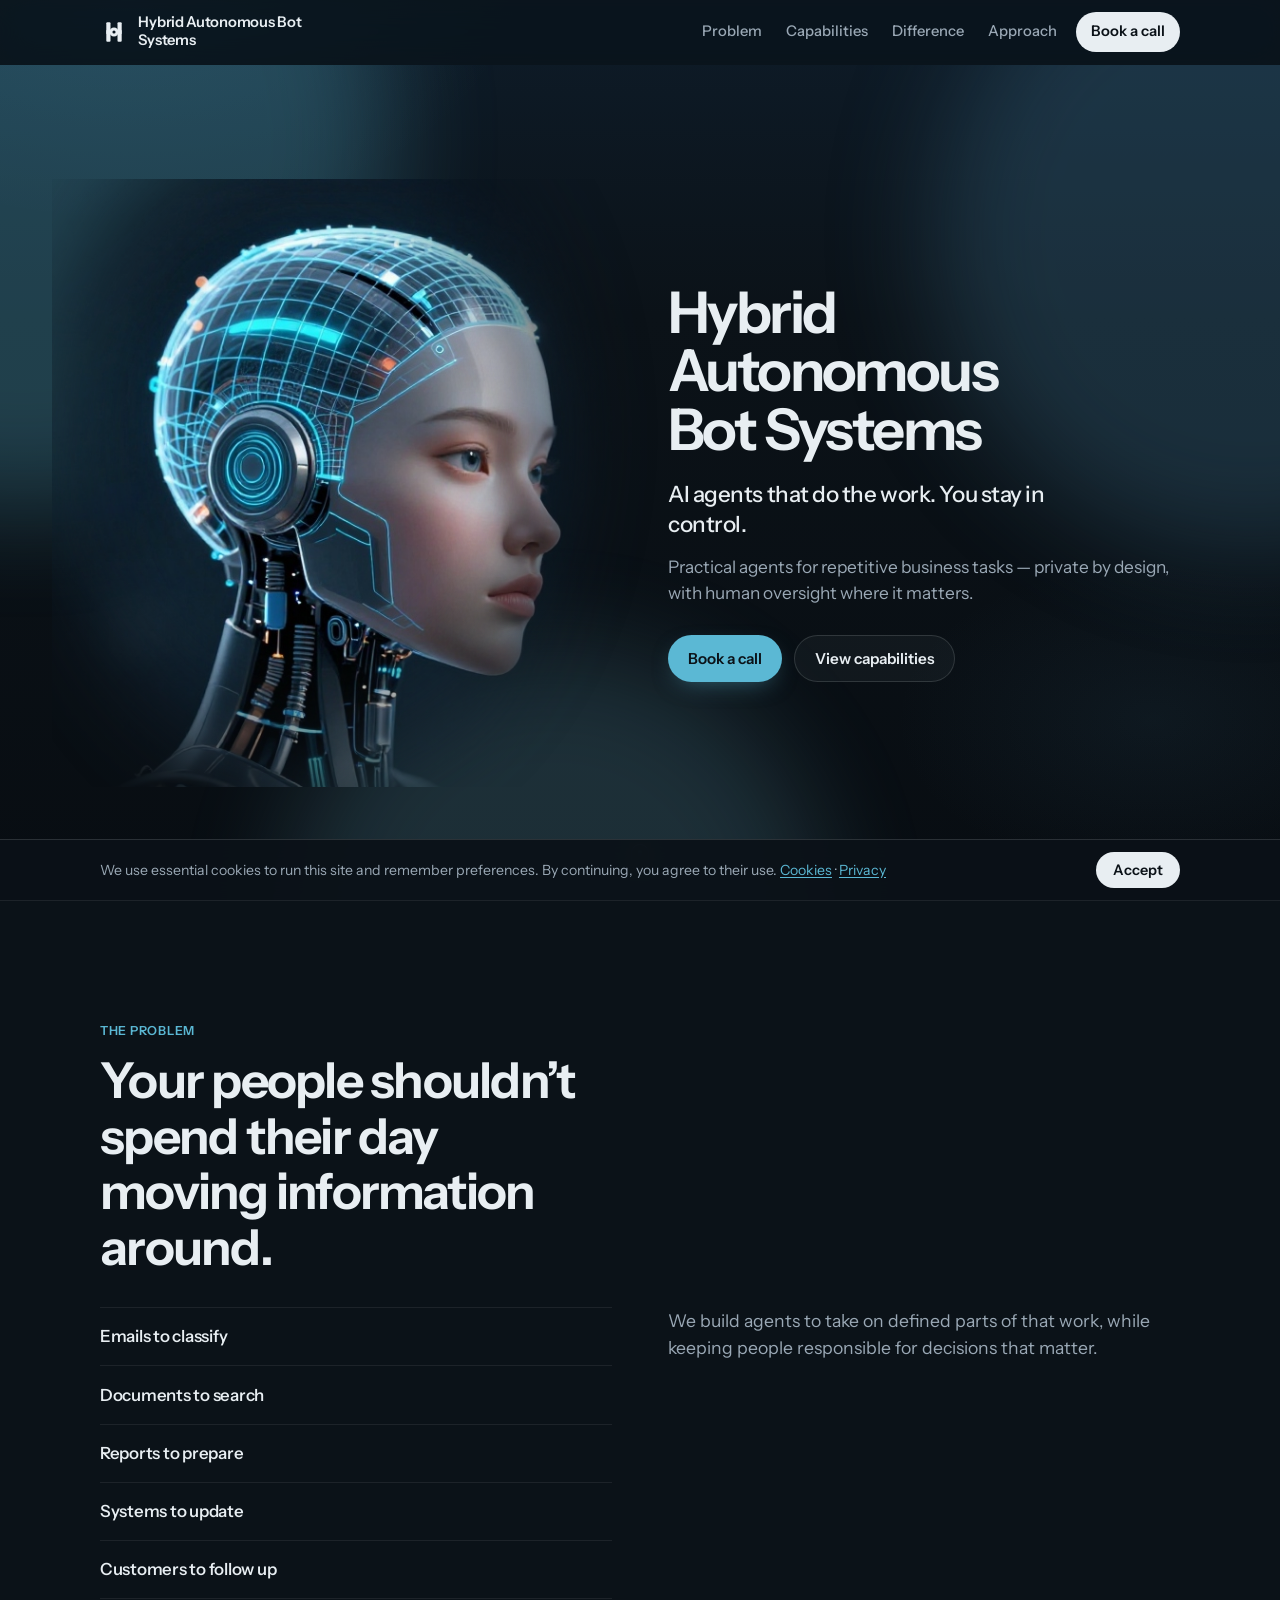
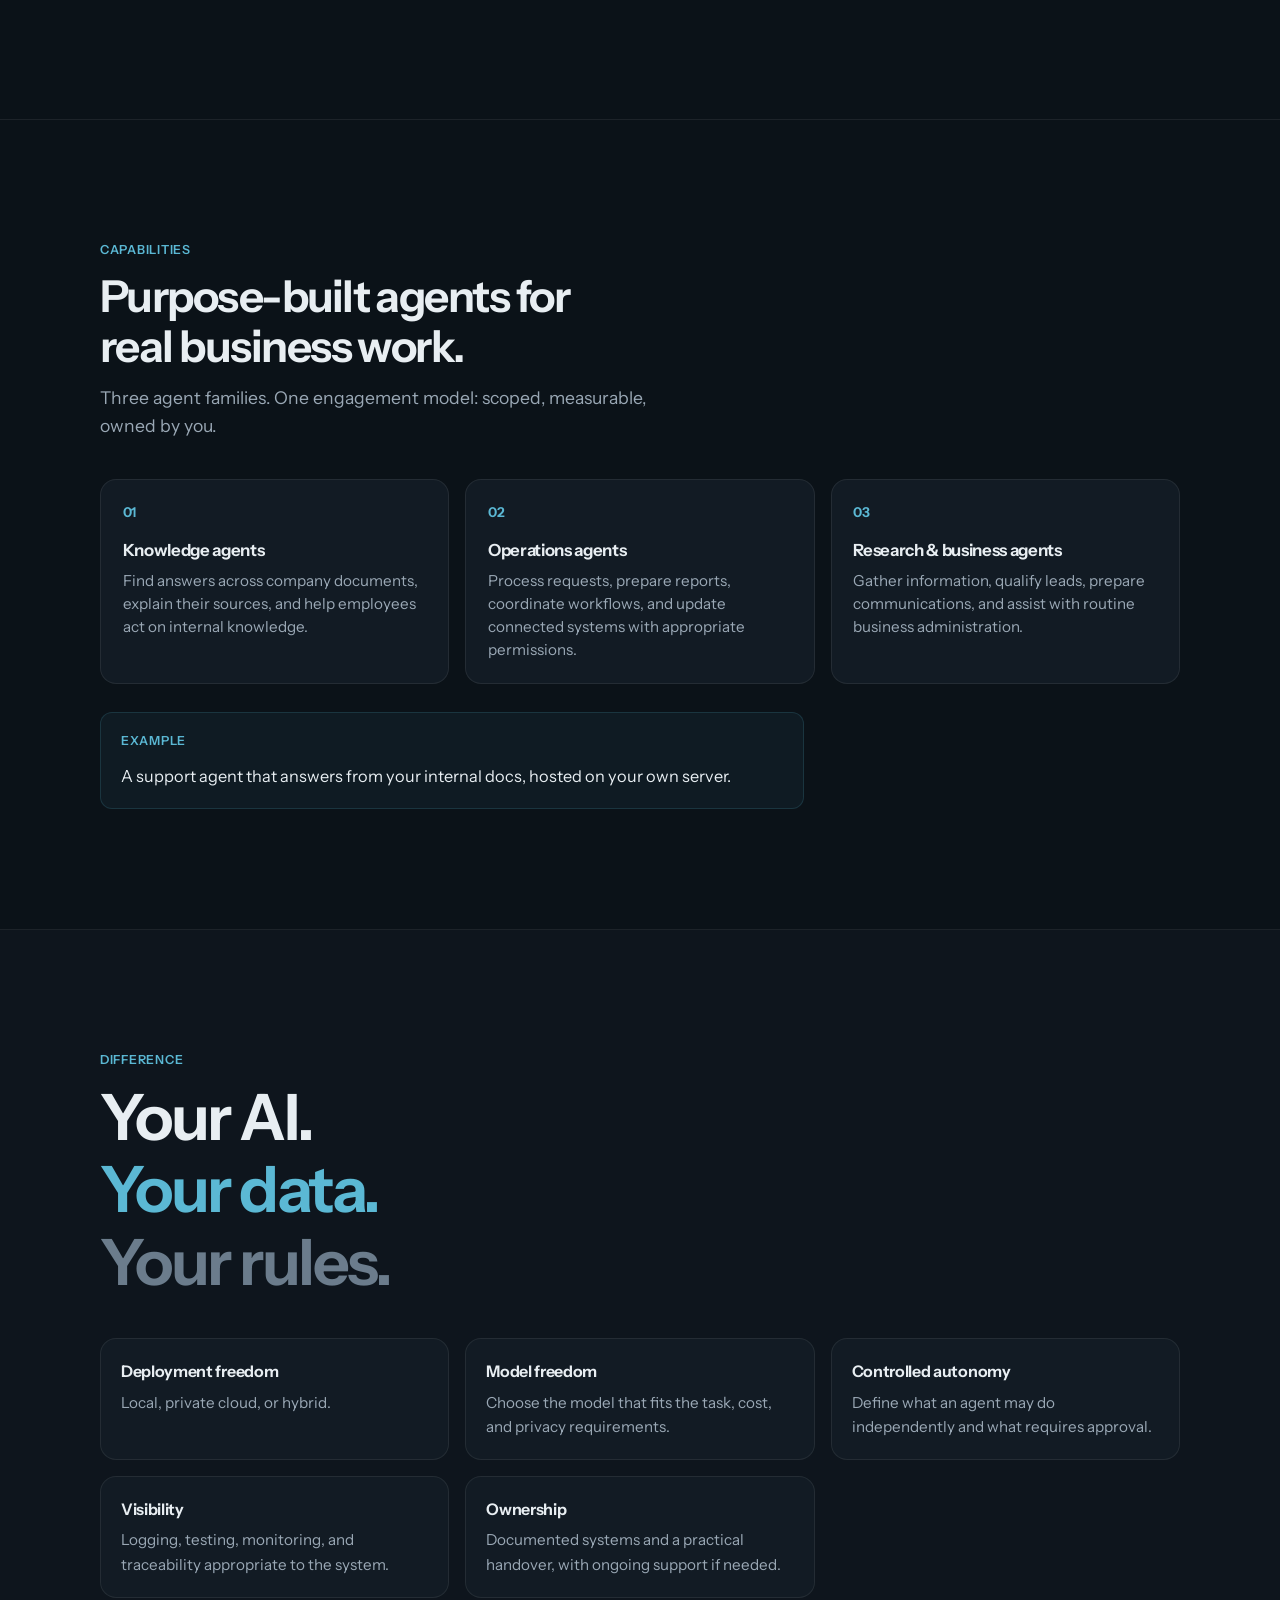
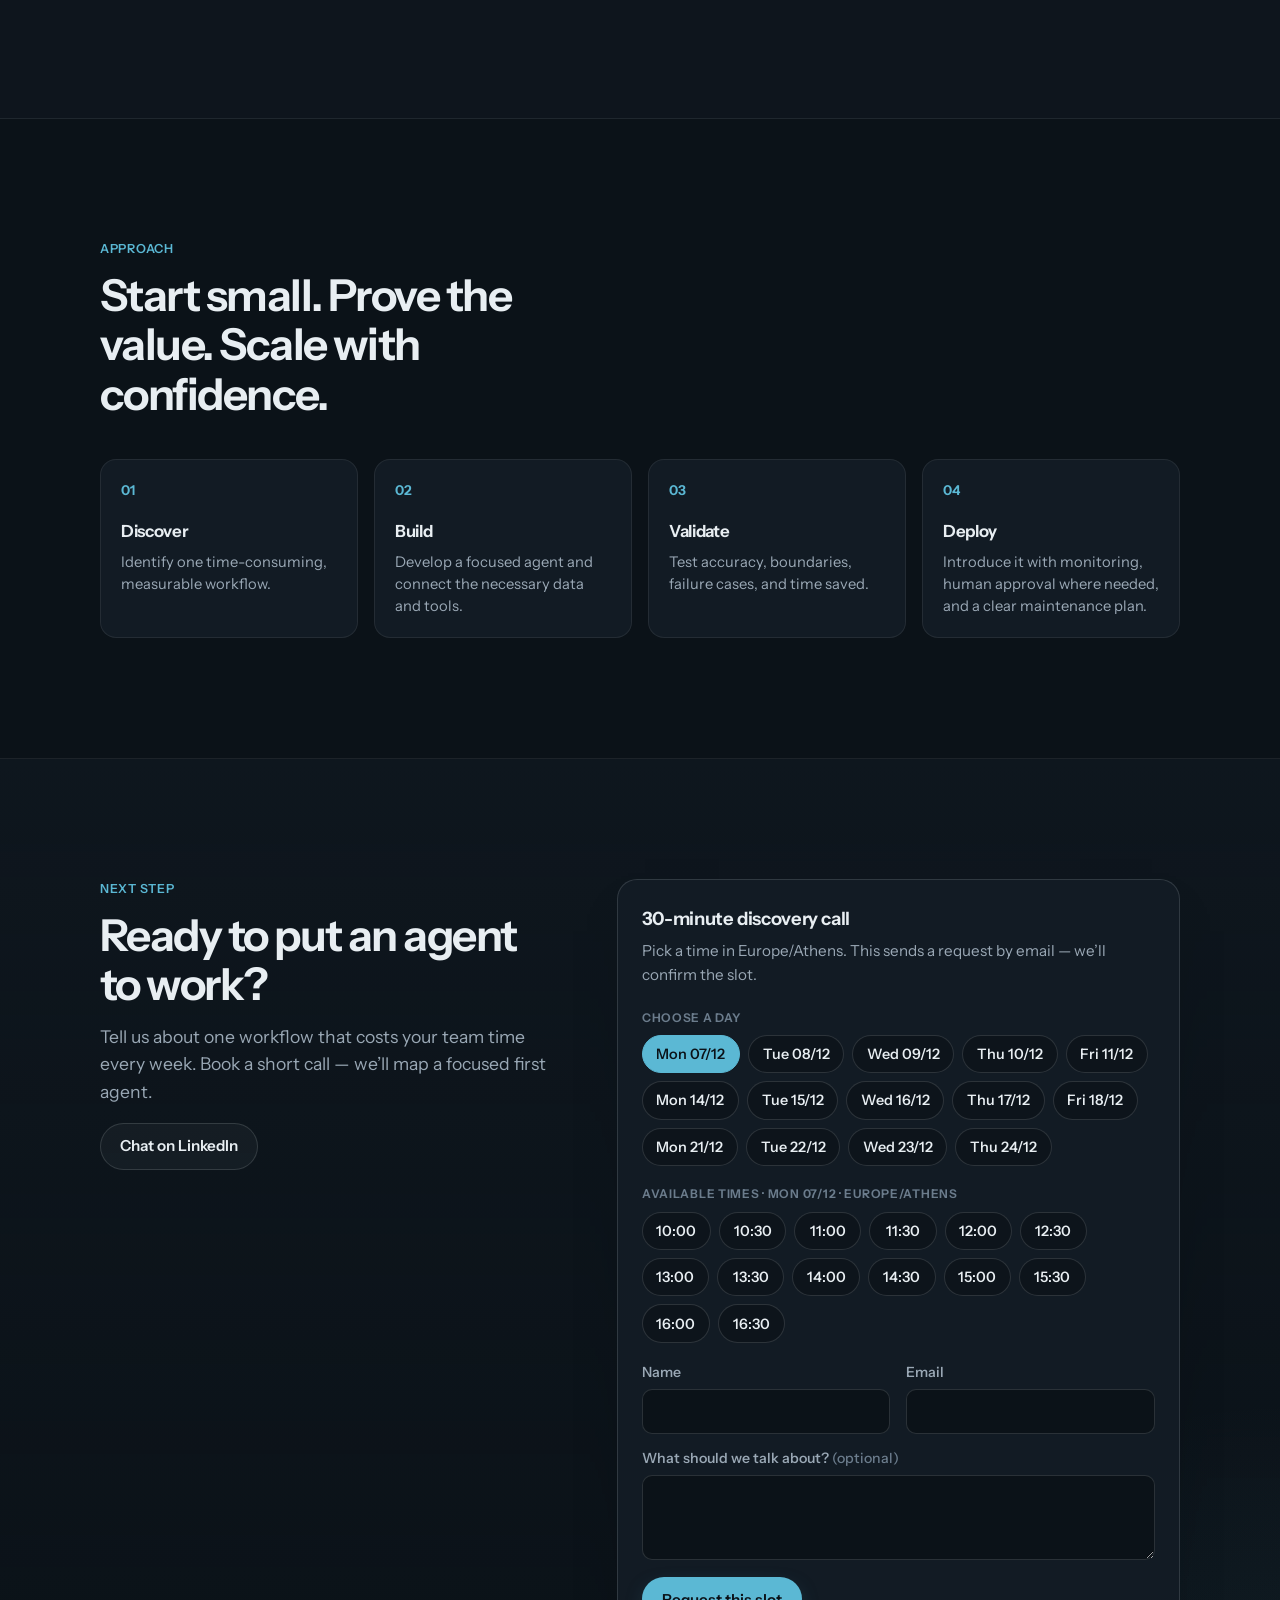
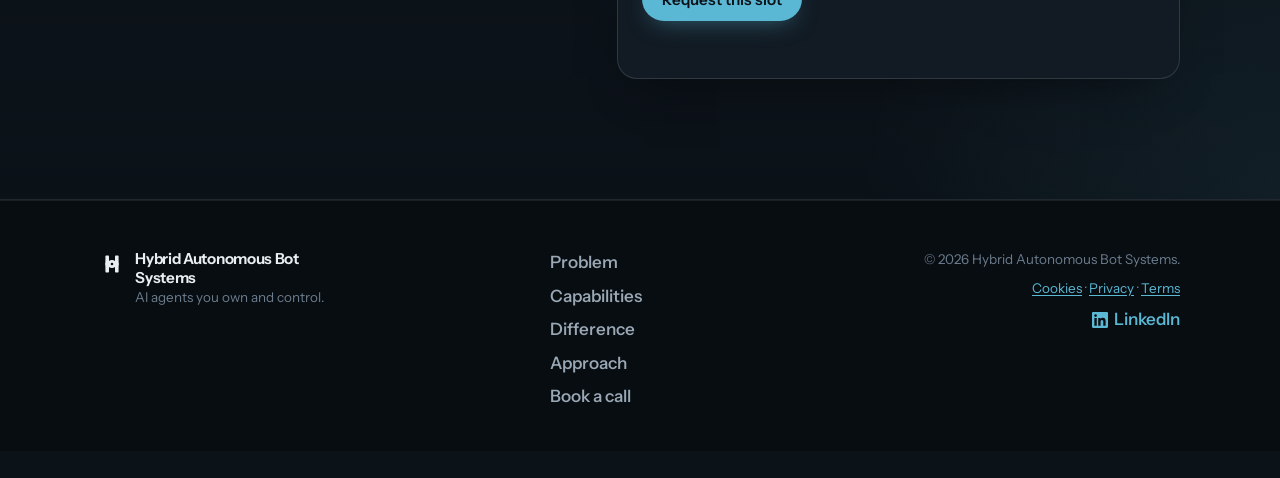
==== commit 82859aa7: "Add files via upload" ====
--- a/index.html
+++ b/index.html
@@ -1,390 +1,391 @@
-﻿<!DOCTYPE html>
-<html lang="en">
-<head>
-  <meta charset="utf-8" />
-  <meta name="viewport" content="width=device-width, initial-scale=1" />
-  <title>Hybrid Autonomous Bot Systems</title>
-  <meta name="description" content="AI agents that do the work. You stay in control. Practical agents for repetitive business tasks, private by design, with human oversight where it matters." />
-  <meta name="author" content="antonis" />
-  <link rel="icon" href="favicon.ico" />
-
-  <!-- Open Graph / LinkedIn / WhatsApp -->
-  <meta property="og:type" content="website" />
-  <meta property="og:site_name" content="Hybrid Autonomous Bot Systems" />
-  <meta property="og:title" content="Hybrid Autonomous Bot Systems" />
-  <meta property="og:description" content="AI agents that do the work. You stay in control. Private by design. Human oversight where it matters." />
-  <link rel="canonical" href="/" />
-  <meta property="og:url" content="/" />
-  <meta property="og:image" content="/og-image.png" />
-  <meta property="og:image:type" content="image/png" />
-  <meta property="og:image:width" content="1200" />
-  <meta property="og:image:height" content="630" />
-  <meta property="og:image:alt" content="Hybrid Autonomous Bot Systems" />
-
-  <!-- Twitter / X -->
-  <meta name="twitter:card" content="summary_large_image" />
-  <meta name="twitter:site" content="@antonis5980" />
-  <meta name="twitter:creator" content="@antonis5980" />
-  <meta name="twitter:title" content="Hybrid Autonomous Bot Systems" />
-  <meta name="twitter:description" content="AI agents that do the work. You stay in control. Private by design. Human oversight where it matters." />
-  <meta name="twitter:image" content="/og-image.png" />
-
-  <link rel="preconnect" href="https://fonts.googleapis.com" />
-  <link rel="preconnect" href="https://fonts.gstatic.com" crossorigin />
-  <link href="https://fonts.googleapis.com/css2?family=Exo+2:wght@400;500;600;700&family=Michroma&family=Share+Tech+Mono&display=swap" rel="stylesheet" />
-  <link rel="stylesheet" href="site.css" />
-</head>
-<body>
-  <a class="skip-link" href="#main">Skip to content</a>
-
-  <header class="site-header">
-    <div class="shell header-inner">
-      <a class="brand-mark" href="#top" aria-label="Hybrid Autonomous Bot Systems home">
-        <img src="logo.png" alt="" width="40" height="40" />
-        <span class="brand-name">Hybrid Autonomous Bot Systems</span>
-      </a>
-      <nav class="site-nav" aria-label="Primary">
-        <a href="#problem">Problem</a>
-        <a href="#build">What we build</a>
-        <a href="#difference">Difference</a>
-        <a href="#process">How we work</a>
-        <a class="nav-cta" href="#contact">Talk to us</a>
-      </nav>
-    </div>
-  </header>
-
-  <main id="main">
-    <section class="hero" id="top" aria-labelledby="hero-headline">
-      <div id="particles-js" aria-hidden="true"></div>
-      <div class="hero-atmosphere" aria-hidden="true"></div>
-      <div class="shell hero-inner">
-        <img class="hero-logo" src="logo.png" alt="Hybrid Autonomous Bot Systems logo" width="168" height="168" />
-        <h1 class="hero-headline" id="hero-headline">AI agents that do the work. You stay in control.</h1>
-        <p class="hero-support">
-          Build practical AI agents that handle repetitive business tasks, work with your existing systems, and operate within rules you define.
-        </p>
-        <p class="hero-pillars">
-          Private by design. Human oversight where it matters. Built around measurable business value.
-        </p>
-        <div class="hero-actions">
-          <a class="btn btn-primary" href="#build">See what we build</a>
-          <a class="btn btn-ghost" href="#contact">Book a call</a>
-        </div>
-      </div>
-    </section>
-
-    <section class="band" id="problem" aria-labelledby="problem-title">
-      <div class="shell band-block">
-        <header class="band-head">
-          <p class="eyebrow">The problem</p>
-          <h2 id="problem-title">Your people shouldn’t spend their day moving information around.</h2>
-          <p class="band-lead">
-            Emails to classify. Documents to search. Reports to prepare. Systems to update. Customers to follow up with.
-          </p>
-          <p class="band-lead">
-            We build agents to take on defined parts of that work, while keeping people responsible for decisions that matter.
-          </p>
-        </header>
-      </div>
-    </section>
-
-    <section class="band band-alt" id="build" aria-labelledby="build-title">
-      <div class="shell band-block">
-        <header class="band-head">
-          <p class="eyebrow">What we build</p>
-          <h2 id="build-title">Purpose-built agents for real business work.</h2>
-        </header>
-        <ul class="signal-list" aria-label="Agent types">
-          <li>
-            <span class="signal-key">01</span>
-            <div>
-              <strong>Knowledge agents</strong>
-              <p>Find answers across company documents, explain their sources, and help employees act on internal knowledge.</p>
-            </div>
-          </li>
-          <li>
-            <span class="signal-key">02</span>
-            <div>
-              <strong>Operations agents</strong>
-              <p>Process requests, prepare reports, coordinate workflows, and update connected systems with appropriate permissions.</p>
-            </div>
-          </li>
-          <li>
-            <span class="signal-key">03</span>
-            <div>
-              <strong>Research and business agents</strong>
-              <p>Gather information, qualify leads, prepare communications, and assist with routine business administration.</p>
-            </div>
-          </li>
-        </ul>
-        <p class="example-callout">
-          <span class="mono-label">Example</span>
-          A support agent that answers from your internal docs, hosted on your own server.
-        </p>
-      </div>
-    </section>
-
-    <section class="band" id="difference" aria-labelledby="difference-title">
-      <div class="shell band-block">
-        <header class="band-head">
-          <p class="eyebrow">Our difference</p>
-          <h2 id="difference-title">Your AI. Your data. Your rules.</h2>
-        </header>
-        <ul class="signal-list" aria-label="Our difference">
-          <li>
-            <span class="signal-key">01</span>
-            <div>
-              <strong>Deployment freedom</strong>
-              <p>Local, private cloud, or hybrid.</p>
-            </div>
-          </li>
-          <li>
-            <span class="signal-key">02</span>
-            <div>
-              <strong>Model freedom</strong>
-              <p>Choose the model that fits the task, cost, and privacy requirements.</p>
-            </div>
-          </li>
-          <li>
-            <span class="signal-key">03</span>
-            <div>
-              <strong>Controlled autonomy</strong>
-              <p>Define what an agent may do independently and what requires approval.</p>
-            </div>
-          </li>
-          <li>
-            <span class="signal-key">04</span>
-            <div>
-              <strong>Visibility</strong>
-              <p>Logging, testing, monitoring, and traceability appropriate to the system.</p>
-            </div>
-          </li>
-          <li>
-            <span class="signal-key">05</span>
-            <div>
-              <strong>Ownership</strong>
-              <p>Documented systems and a practical handover, with ongoing support if needed.</p>
-            </div>
-          </li>
-        </ul>
-      </div>
-    </section>
-
-    <section class="band band-alt" id="process" aria-labelledby="process-title">
-      <div class="shell band-block">
-        <header class="band-head">
-          <p class="eyebrow">How we work</p>
-          <h2 id="process-title">Start small. Prove the value. Scale with confidence.</h2>
-        </header>
-        <ul class="signal-list" aria-label="How we work">
-          <li>
-            <span class="signal-key">01</span>
-            <div>
-              <strong>Discover</strong>
-              <p>Identify one time-consuming, measurable workflow.</p>
-            </div>
-          </li>
-          <li>
-            <span class="signal-key">02</span>
-            <div>
-              <strong>Build</strong>
-              <p>Develop a focused agent and connect the necessary data and tools.</p>
-            </div>
-          </li>
-          <li>
-            <span class="signal-key">03</span>
-            <div>
-              <strong>Validate</strong>
-              <p>Test accuracy, boundaries, failure cases, and time saved.</p>
-            </div>
-          </li>
-          <li>
-            <span class="signal-key">04</span>
-            <div>
-              <strong>Deploy</strong>
-              <p>Introduce it with monitoring, appropriate human approval, and a clear maintenance plan.</p>
-            </div>
-          </li>
-        </ul>
-      </div>
-    </section>
-
-    <section class="band band-cta" id="contact" aria-labelledby="contact-title">
-      <div class="shell band-block">
-        <header class="band-head">
-          <p class="eyebrow">Next step</p>
-          <h2 id="contact-title">Ready to put an agent to work?</h2>
-          <p class="band-lead">
-            Tell us about one workflow that costs your team time every week.
-            Book a short call — we’ll map a focused first agent.
-          </p>
-        </header>
-        <div class="band-actions">
-          <a class="btn btn-primary" href="#book">Book a call</a>
-          <a class="btn btn-ghost" href="https://www.linkedin.com/company/habs-by-antonis" target="_blank" rel="noopener noreferrer">Chat on LinkedIn</a>
-        </div>
-
-        <form class="book-form" id="book" novalidate>
-          <p class="mono-label">30-minute discovery call</p>
-          <p class="book-note">
-            Pick a time in Europe/Athens. This sends a request by email — we’ll confirm the slot.
-          </p>
-
-          <p class="book-field-label" id="bookDaysLabel">Choose a day</p>
-          <div class="book-chips" id="bookDays" role="group" aria-labelledby="bookDaysLabel"></div>
-
-          <p class="book-field-label" id="bookSlotsLabel" hidden>Available times</p>
-          <div class="book-chips book-chips-times" id="bookSlots" role="group" aria-labelledby="bookSlotsLabel" hidden></div>
-
-          <div class="book-fields">
-            <label class="book-field">
-              <span>Name</span>
-              <input type="text" name="bookName" autocomplete="name" required maxlength="120" />
-            </label>
-            <label class="book-field">
-              <span>Email</span>
-              <input type="email" name="bookEmail" autocomplete="email" required maxlength="160" />
-            </label>
-            <label class="book-field book-field-full">
-              <span>What should we talk about? <em>(optional)</em></span>
-              <textarea name="bookNotes" rows="3" maxlength="800"></textarea>
-            </label>
-          </div>
-
-          <div class="band-actions">
-            <button type="submit" class="btn btn-primary">Request this slot</button>
-          </div>
-          <p class="book-status" id="bookStatus" role="status" aria-live="polite"></p>
-        </form>
-      </div>
-    </section>
-  </main>
-
-  <footer class="site-footer">
-    <div class="shell footer-inner">
-      <div class="footer-brand">
-        <img src="logo.png" alt="" width="28" height="28" />
-        <div>
-          <strong>Hybrid Autonomous Bot Systems</strong>
-        </div>
-      </div>
-      <div class="footer-meta">
-        <p>© <span id="y"></span> Hybrid Autonomous Bot Systems.</p>
-        <span class="footer-right">
-          <span class="footer-links"><a href="#cookies">Cookies</a> · <a href="#privacy">Privacy</a> · <a href="#terms">Terms</a></span>
-          <span class="footer-social"><span>Social:</span>
-            <a class="footer-linkedin" href="https://www.linkedin.com/company/habs-by-antonis" target="_blank" rel="noopener noreferrer" aria-label="LinkedIn"><svg class="footer-linkedin-icon" viewBox="0 0 24 24" aria-hidden="true" focusable="false"><path fill="currentColor" d="M20.45 20.45h-3.55v-5.57c0-1.33-.02-3.04-1.85-3.04-1.85 0-2.14 1.45-2.14 2.94v5.67H9.35V9h3.41v1.56h.05c.47-.9 1.63-1.85 3.36-1.85 3.59 0 4.25 2.36 4.25 5.44v6.3zM5.34 7.43a2.06 2.06 0 1 1 0-4.12 2.06 2.06 0 0 1 0 4.12zM7.12 20.45H3.56V9h3.56v11.45zM22.23 0H1.77C.79 0 0 .77 0 1.73v20.54C0 23.23.79 24 1.77 24h20.45c.98 0 1.78-.77 1.78-1.73V1.73C24 .77 23.2 0 22.23 0z"/></svg><span>LinkedIn</span></a>
-          </span>
-        </span>
-      </div>
-    </div>
-  </footer>
-
-﻿<div class="legal-pop" id="legalPop" hidden>
-  <div class="legal-pop-card" role="dialog" aria-modal="true" aria-labelledby="legalPopTitle">
-    <button type="button" class="legal-pop-x" data-legal-close data-i18n-aria="legal.close" aria-label="Close">×</button>
-        <article id="cookies">
-      <h2 id="legalPopTitle" data-i18n="cookies.title">Cookies</h2>
-      <div class="cookies-body" data-i18n="cookies.body" data-i18n-html="1">
-<p>The website uses cookies and similar technologies where necessary for its operation.</p><p>These may include cookies or locally stored information used for purposes such as:</p><ul><li>maintaining a website session</li><li>remembering language or interface preferences</li><li>remembering cookie/privacy preferences</li><li>providing required security functionality</li></ul><p>We do not use advertising cookies for third-party behavioural advertising.</p><p>The call-booking form on this website runs in your browser. Submitting a request opens your email application with a pre-filled message and may download a calendar (.ics) file. No third-party scheduling cookies are set by this website for that purpose.</p><p>The website may also use analytics technology to understand aggregate website usage and improve the service.</p><p>Where analytics are used, they are operated for the company's own website analytics purposes and are not intended to create advertising profiles or sell browsing information to third parties.</p><p>The company may use its own analytics installation to understand how visitors use the website, such as which pages are visited, so that we can maintain and improve it. The analytics service is operated by the company rather than being provided as an advertising platform to third parties. Analytics data is not sold to advertisers.</p><p>For further detail, see the <a href="#privacy">Privacy Policy</a>.</p><p>Questions can go to <a href="mailto:antonis5980@gmail.com">antonis5980@gmail.com</a>.</p>
-      </div>
-    </article>
-    <article id="privacy" hidden class="privacy-policy">
-      <h2 data-i18n="privacy.title">Privacy Policy</h2>
-      <div class="privacy-body" data-i18n="privacy.body" data-i18n-html="1"><p class="privacy-updated"><strong>Last updated: 4 October 2026</strong></p><p>The company ("we", "us" or "our") respects your privacy and is committed to handling personal data responsibly and transparently.</p><p><strong>The company does not generally process personal data for purposes unrelated to providing its services.</strong> Personal data may nevertheless be processed in the limited circumstances described below.</p><p>This Privacy Policy explains the limited situations in which personal information may nevertheless be processed through this website or in connection with our services, why that happens, how long it may be retained, and the rights you have under applicable data protection legislation, including the EU General Data Protection Regulation (GDPR).</p><h3>1. Who we are</h3><p>This website is operated by a sole proprietorship.</p><p><strong>Hybrid Autonomous Bot Systems</strong> is a trading name of that sole proprietorship. It does not refer to a separate legal entity. In this Privacy Policy, references to "the company" mean that sole proprietorship, including where that trading name is used.</p><p>For privacy-related enquiries, please contact us at <a href="mailto:antonis5980@gmail.com">antonis5980@gmail.com</a> or through the contact details provided on this website.</p><p>Where the company determines the purposes and means of processing personal data, the company acts as the data controller.</p><p>For certain software, automation or other services provided to customers, the company may instead process personal data on behalf of the customer. In those circumstances, the customer may be the data controller and the company may act as a data processor. Such processing is governed by the applicable service agreement and, where required, a Data Processing Agreement.</p><h3>2. Personal data we may collect</h3><p>Because the company generally does not process personal data, collection is limited. Depending on how you interact with the company, personal data may be processed only in the following limited cases:</p><h4>Information you provide directly</h4><p>For example:</p><ul><li>name</li><li>email address</li><li>telephone number, where provided</li><li>company or organisation name</li><li>information contained in enquiries, messages or call-booking requests</li><li>preferred call date and time, where you request a slot through the website</li><li>information you voluntarily provide when discussing a potential project or service.</li></ul><h4>Technical information</h4><p>When you visit the website, our systems may automatically process technical information such as:</p><ul><li>IP address</li><li>date and time of requests</li><li>pages or resources requested</li><li>browser and operating-system information</li><li>device-related information</li><li>technical and security information contained in server or application logs.</li></ul><p>This information is primarily used to operate, secure, troubleshoot and maintain the website and its services.</p><h4>Website chat</h4><p>If you use a chat facility provided on the website, the messages you submit may be stored on our application infrastructure so that we can respond to your enquiry and maintain the context of the conversation.</p><p>Please do not submit sensitive personal information through the website chat unless it is specifically necessary and requested for the service concerned.</p><h3>3. Why we use your information</h3><p>Where personal information is processed at all, we use it only for the limited purposes below:</p><ul><li>respond to enquiries and requests</li><li>communicate with prospective customers</li><li>discuss, prepare or provide services</li><li>provide customer support</li><li>maintain and secure the website and our systems</li><li>diagnose technical problems</li><li>understand general website usage and improve the website</li><li>comply with legal, accounting or other applicable obligations</li><li>establish, exercise or defend legal claims where necessary.</li></ul><p>We do not sell personal information to third parties and we do not use personal information collected through ordinary website enquiries for third-party advertising.</p><h3>4. Legal basis for processing</h3><p>Depending on the circumstances, the company processes personal data on one or more of the following legal bases under Article 6 of the GDPR:</p><h4>Performance of a contract or steps at your request</h4><p>Where processing is necessary to provide a service, respond to a request to enter into a contract, prepare a proposal, or otherwise take steps at your request before entering into a contract.</p><h4>Legal obligation</h4><p>Where processing is necessary to comply with a legal obligation, such as applicable accounting, tax or other statutory requirements.</p><h4>Legitimate interests</h4><p>Where processing is necessary for legitimate interests pursued by the company, such as:</p><ul><li>operating and securing our website and systems</li><li>preventing abuse or malicious activity</li><li>responding to business enquiries</li><li>maintaining business records</li><li>improving our services</li><li>establishing, exercising or defending legal claims.</li></ul><p>Where we rely on legitimate interests, we consider the interests and fundamental rights of the individuals concerned.</p><h4>Consent</h4><p>Where consent is required by law, we will request it before carrying out the relevant processing.</p><p>Where processing is based on consent, you may withdraw that consent at any time. Withdrawal does not affect the lawfulness of processing carried out before withdrawal.</p><h3>5. Cookies and similar technologies</h3><p>The website uses cookies and similar technologies where necessary for its operation.</p><p>These may include cookies or locally stored information used for purposes such as:</p><ul><li>maintaining a website session</li><li>remembering language or interface preferences</li><li>remembering cookie/privacy preferences</li><li>providing required security functionality.</li></ul><p>We do not use advertising cookies for third-party behavioural advertising.</p><p>The call-booking form on this website runs in your browser. When you request a slot, your email application may open with a pre-filled message and a calendar (.ics) file may be downloaded. That flow does not set third-party scheduling cookies on this website.</p><p>The website may also use analytics technology to understand aggregate website usage and improve the service.</p><p>Where analytics are used, they are operated for the company's own website analytics purposes and are not intended to create advertising profiles or sell browsing information to third parties.</p><h3>6. Website analytics</h3><p>The company may use its own analytics installation to understand how visitors use the website.</p><p>The purpose is to obtain information about website usage, such as which pages are visited and how the website is being used, so that we can maintain and improve it.</p><p>The analytics service is operated by the company rather than being provided as an advertising platform to third parties.</p><p>Analytics data is not sold to advertisers.</p><h3>7. Server and security logs</h3><p>For operational, security and troubleshooting purposes, our infrastructure may temporarily record technical information such as IP addresses, timestamps, requested resources, browser information and security-related events.</p><p>These logs may be used to:</p><ul><li>detect and investigate malicious activity</li><li>protect the website and infrastructure</li><li>troubleshoot technical problems</li><li>maintain service reliability</li><li>establish, exercise or defend legal claims where necessary.</li></ul><p>Technical logs are retained only for as long as reasonably necessary for these purposes, taking into account security, operational and legal requirements.</p><h3>8. Who may receive personal data</h3><p>We may use trusted service providers where necessary to operate our business and website.</p><p>Depending on the service involved, these may include providers of:</p><ul><li>website and infrastructure services</li><li>network and security services</li><li>email and communications</li><li>analytics</li><li>software and technical services</li><li>backup or storage services.</li></ul><p>Such providers may process personal data only to the extent necessary to provide their services and subject to appropriate contractual, confidentiality and security arrangements.</p><p>We do not sell personal data to third parties.</p><p>We may also disclose information where required by law, by a competent authority, or where reasonably necessary to establish, exercise or defend legal claims.</p><h3>9. International transfers</h3><p>the company does not transfer personal data outside the European Economic Area (EEA).</p><p>Where personal data is processed in connection with this website or our services, that processing takes place within the EEA.</p><h3>10. How long we retain personal data</h3><p>We retain personal data only for as long as reasonably necessary for the purpose for which it was collected, unless a longer period is required or permitted by law.</p><p>As a general guide:</p><h4>Website enquiries and prospective customers</h4><p>Information relating to an enquiry or potential business relationship may normally be retained for up to <strong>24 months after the last meaningful communication</strong>, unless there is an ongoing business relationship, a legitimate reason for longer retention, or a legal requirement to retain it.</p><h4>Customer and contractual information</h4><p>Information relating to an active customer relationship is retained for the duration of the relationship and afterwards for as long as reasonably necessary for legitimate business, legal, accounting, tax or dispute-resolution purposes.</p><h4>Accounting and tax records</h4><p>Records that the company is legally required to retain are kept for the applicable statutory period.</p><h4>Website chat</h4><p>Chat messages may be retained for as long as reasonably necessary to respond to the enquiry, provide support and maintain appropriate business records. Where there is no continuing reason to retain them, they may be deleted.</p><h4>Technical and security logs</h4><p>Technical and security logs are retained only for as long as reasonably necessary for operational, security and legal purposes.</p><p>Retention periods may therefore differ depending on the nature and purpose of the information.</p><h3>11. Your rights</h3><p>Subject to the conditions and limitations provided by applicable law, you may have the right to:</p><ul><li>request access to your personal data</li><li>request correction of inaccurate or incomplete data</li><li>request deletion of your personal data</li><li>request restriction of processing</li><li>object to certain processing</li><li>request portability of personal data where the right applies</li><li>withdraw consent where processing is based on consent.</li></ul><p>You may exercise these rights by contacting the company at <a href="mailto:antonis5980@gmail.com">antonis5980@gmail.com</a> or using the contact details provided on this website.</p><p>We may need to verify your identity before fulfilling certain requests.</p><p>We will normally respond to a valid data protection request without undue delay and, in general, within one month as required by the GDPR.</p><h3>12. Right to lodge a complaint</h3><p>If you believe that your personal data has not been handled in accordance with applicable data protection law, you have the right to lodge a complaint with the relevant data protection supervisory authority.</p><p>For the company and individuals located in Greece, the competent supervisory authority is:</p><p><strong>Hellenic Data Protection Authority (HDPA)</strong></p><p>Website: <a href="https://www.dpa.gr/" target="_blank" rel="noopener noreferrer">https://www.dpa.gr/</a></p><p>You are not required to contact the company before contacting the supervisory authority, although we would welcome the opportunity to address your concern first.</p><h3>13. Security</h3><p>the company takes reasonable technical and organisational measures designed to protect personal data against unauthorised access, loss, misuse, alteration or destruction.</p><p>No internet transmission or storage system can be guaranteed to be completely secure. We therefore cannot guarantee absolute security, but we take appropriate measures based on the nature of the information and the risks involved.</p><h3>14. Personal data processed as part of the company's services</h3><p>Consistent with our general position that the company does not process personal data for its own purposes, any personal data that appears in customer systems remains under the customer's control.</p><p>When the company provides software development, automation, hosting, analytics, AI, integration or other technical services to a customer, the company may process personal data contained within the customer's systems or data only as necessary to deliver those services.</p><p>In such cases, the customer may determine the purposes and means of processing and therefore act as the data controller, while the company acts as a data processor.</p><p>The customer's instructions, the applicable service agreement and, where applicable, a Data Processing Agreement govern such processing.</p><p>the company will not use customer-provided personal data for unrelated purposes unless required or permitted by law or expressly agreed with the customer.</p><p>Where required, the company will apply appropriate technical and organisational measures and assist the customer with applicable data protection obligations.</p><h3>15. Data you should not submit through this website</h3><p>Unless specifically requested and appropriately secured for a particular service, please do not submit highly sensitive personal information through ordinary website forms or chat.</p><p>This includes information such as health information, financial account credentials, passwords, authentication secrets or other information that is not necessary for us to respond to your enquiry.</p><h3>16. Changes to this Privacy Policy</h3><p>We may update this Privacy Policy from time to time to reflect changes in our services, technology or legal obligations.</p><p>The "Last updated" date at the beginning of this page will be changed when material updates are made.</p><h3>17. Contact</h3><p>If you have questions about this Privacy Policy, our processing of personal data, or wish to exercise your data protection rights, please contact the company at <a href="mailto:antonis5980@gmail.com">antonis5980@gmail.com</a> or using the contact information provided on the website.</p></div>
-    </article>
-
-        <article id="terms" hidden class="terms-policy">
-      <h2 data-i18n="terms.title">Terms of Use</h2>
-      <div class="terms-body" data-i18n="terms.body" data-i18n-html="1"><p class="privacy-updated"><strong>Last updated: 4 October 2026</strong></p><p>These Terms of Use apply to this website operated by the company.</p><p>This website is operated by a sole proprietorship (ατομική επιχείρηση). <strong>Hybrid Autonomous Bot Systems</strong> is a trading name of that sole proprietorship and does not refer to a separate legal entity. In these Terms, references to "the company" mean that sole proprietorship. Legal identification details are shown in the <a href="#privacy">Privacy Policy</a>.</p><h3>1. Purpose of the website</h3><p>This website describes the services, products and examples of work offered by the company. Information on the website is provided for general information and does not by itself create a binding offer or contract.</p><h3>2. Enquiries and contracts</h3><p>Sending a contact form, call-booking request, chat message or email does not by itself create a contract. A requested call slot is not confirmed until we reply. Each engagement is defined in its own scope of work or agreement and is accepted separately.</p><h3>3. Use of the website</h3><p>You may use this website only in a lawful manner and must not attempt to disrupt, misuse or gain unauthorised access to the website or related systems.</p><h3>4. Website content</h3><p>Unless otherwise stated, content on this website is provided by the company for information about its services. You may not copy, reuse or redistribute substantial parts of the website content for commercial purposes without prior permission.</p><h3>5. External links</h3><p>Links that leave this website may lead to third-party sites. Those sites are outside the company's control and may apply their own terms and privacy practices.</p><h3>6. Privacy and cookies</h3><p>How personal data and cookies are handled is described in the <a href="#privacy">Privacy Policy</a> and the <a href="#cookies">Cookies</a> notice.</p><h3>7. Changes</h3><p>The company may update these Terms of Use from time to time. The "Last updated" date above will be changed when material updates are made.</p><h3>8. Contact</h3><p>Questions about these Terms can be sent to <a href="mailto:antonis5980@gmail.com">antonis5980@gmail.com</a>.</p></div>
-    </article>
-  </div>
-</div>
-
-<div class="cookie-bar" id="cookieBar" role="dialog" aria-live="polite" aria-label="Cookie notice" hidden>
-  <div class="shell cookie-inner">
-    <p>We use essential cookies to run this site and remember preferences. By continuing, you agree to their use. <a href="#cookies">Cookies</a> · <a href="#privacy">Privacy</a></p>
-    <button type="button" class="btn-cookie" id="cookieAccept">Accept</button>
-  </div>
-</div>
-
-  <script src="particles.js"></script>
-  <script src="particles-app.js"></script>
-  <script src="booking.js"></script>
-  <script>
-    document.getElementById("y").textContent = new Date().getFullYear();
-    (function () {
-      var COOKIE_KEY = "hybrid_bot_systems_cookie_consent";
-      var cookieBar = document.getElementById("cookieBar");
-      var cookieAccept = document.getElementById("cookieAccept");
-      try {
-        if (localStorage.getItem(COOKIE_KEY) !== "1") {
-          cookieBar.hidden = false;
-          document.body.classList.add("has-cookie-bar");
-          requestAnimationFrame(function () { cookieBar.classList.add("is-visible"); });
-        }
-      } catch (err) {
-        cookieBar.hidden = false;
-        document.body.classList.add("has-cookie-bar");
-        cookieBar.classList.add("is-visible");
-      }
-      if (cookieAccept) {
-        cookieAccept.addEventListener("click", function () {
-          try { localStorage.setItem(COOKIE_KEY, "1"); } catch (e) {}
-          cookieBar.classList.add("is-hiding");
-          document.body.classList.remove("has-cookie-bar");
-          window.setTimeout(function () {
-            cookieBar.classList.remove("is-visible", "is-hiding");
-            cookieBar.hidden = true;
-          }, 220);
-        });
-      }
-      var legalPop = document.getElementById("legalPop");
-      var legalIds = { cookies: true, privacy: true, terms: true };
-      function openLegal(id) {
-        if (!legalPop || !legalIds[id]) return;
-        var articles = legalPop.querySelectorAll("article");
-        var titleId = "";
-        for (var i = 0; i < articles.length; i++) {
-          var on = articles[i].id === id;
-          articles[i].hidden = !on;
-          if (on) {
-            var heading = articles[i].querySelector("h2");
-            if (heading) {
-              if (!heading.id) heading.id = "legalTitle-" + id;
-              titleId = heading.id;
-            }
-          }
-        }
-        var card = legalPop.querySelector(".legal-pop-card");
-        if (card && titleId) card.setAttribute("aria-labelledby", titleId);
-        legalPop.hidden = false;
-        document.body.classList.add("legal-open");
-        var closeBtn = legalPop.querySelector(".legal-pop-x");
-        if (closeBtn) closeBtn.focus();
-      }
-      function closeLegal() {
-        if (!legalPop || legalPop.hidden) return;
-        legalPop.hidden = true;
-        document.body.classList.remove("legal-open");
-      }
-      document.addEventListener("click", function (e) {
-        var link = e.target.closest ? e.target.closest("a[href^='#']") : null;
-        if (link) {
-          var id = (link.getAttribute("href") || "").slice(1);
-          if (legalIds[id]) {
-            e.preventDefault();
-            openLegal(id);
-            return;
-          }
-        }
-        if (e.target === legalPop || (e.target.closest && e.target.closest("[data-legal-close]"))) closeLegal();
-      });
-      document.addEventListener("keydown", function (e) {
-        if (e.key === "Escape") closeLegal();
-      });
-      if (legalIds[(location.hash || "").replace("#", "")]) openLegal(location.hash.replace("#", ""));
-    })();
-  </script>
-</body>
-</html>
+﻿<!DOCTYPE html>
+<html lang="en">
+<head>
+  <meta charset="utf-8" />
+  <meta name="viewport" content="width=device-width, initial-scale=1" />
+  <title>Hybrid Autonomous Bot Systems</title>
+  <meta name="description" content="AI agents that do the work. You stay in control. Practical agents for repetitive business tasks, private by design, with human oversight where it matters." />
+  <meta name="author" content="antonis" />
+  <link rel="icon" href="favicon.ico" />
+
+  <!-- Open Graph / LinkedIn / WhatsApp -->
+  <meta property="og:type" content="website" />
+  <meta property="og:site_name" content="Hybrid Autonomous Bot Systems" />
+  <meta property="og:title" content="Hybrid Autonomous Bot Systems" />
+  <meta property="og:description" content="AI agents that do the work. You stay in control. Private by design. Human oversight where it matters." />
+  <link rel="canonical" href="/" />
+  <meta property="og:url" content="/" />
+  <meta property="og:image" content="/og-image.png" />
+  <meta property="og:image:type" content="image/png" />
+  <meta property="og:image:width" content="1200" />
+  <meta property="og:image:height" content="630" />
+  <meta property="og:image:alt" content="Hybrid Autonomous Bot Systems" />
+
+  <!-- Twitter / X -->
+  <meta name="twitter:card" content="summary_large_image" />
+  <meta name="twitter:site" content="@antonis5980" />
+  <meta name="twitter:creator" content="@antonis5980" />
+  <meta name="twitter:title" content="Hybrid Autonomous Bot Systems" />
+  <meta name="twitter:description" content="AI agents that do the work. You stay in control. Private by design. Human oversight where it matters." />
+  <meta name="twitter:image" content="/og-image.png" />
+
+  <link rel="preconnect" href="https://fonts.googleapis.com" />
+  <link rel="preconnect" href="https://fonts.gstatic.com" crossorigin />
+  <link href="https://fonts.googleapis.com/css2?family=Instrument+Sans:wght@400;500;600;700&display=swap" rel="stylesheet" />
+  <link rel="stylesheet" href="site.css" />
+</head>
+<body>
+  <a class="skip-link" href="#main">Skip to content</a>
+
+  <div class="scroll-progress" id="scrollProgress" aria-hidden="true"></div>
+
+  <header class="site-header">
+    <div class="shell header-inner">
+      <a class="brand-mark" href="#top" aria-label="Hybrid Autonomous Bot Systems home">
+        <img src="logo.svg" alt="" width="34" height="34" />
+        <span class="brand-name">
+          <span class="brand-name-full">Hybrid Autonomous Bot Systems</span>
+          <span class="brand-name-short" aria-hidden="true">HABS</span>
+        </span>
+      </a>
+      <button type="button" class="nav-toggle" aria-controls="siteNav" aria-expanded="false" aria-label="Open menu">
+        <span class="nav-toggle-bars" aria-hidden="true"></span>
+      </button>
+      <nav class="site-nav" id="siteNav" aria-label="Primary">
+        <a href="#problem">Problem</a>
+        <a href="#build">Capabilities</a>
+        <a href="#difference">Difference</a>
+        <a href="#process">Approach</a>
+        <a class="nav-cta" href="#contact">Book a call</a>
+      </nav>
+    </div>
+  </header>
+
+  <main id="main">
+    <section class="hero" id="top" aria-labelledby="hero-brand">
+      <div class="hero-mesh" aria-hidden="true">
+        <span class="hero-mesh-blob hero-mesh-blob-a"></span>
+        <span class="hero-mesh-blob hero-mesh-blob-b"></span>
+        <span class="hero-mesh-blob hero-mesh-blob-c"></span>
+      </div>
+      <div class="hero-visual">
+        <img
+          src="hero.jpeg"
+          alt="Portrait of a hybrid autonomous agent — human features with a luminous neural lattice."
+          width="640"
+          height="640"
+          fetchpriority="high"
+        />
+      </div>
+      <div class="shell hero-grid">
+        <div class="hero-copy">
+          <p class="hero-brand" id="hero-brand">Hybrid Autonomous<br />Bot Systems</p>
+          <h1 class="hero-headline" id="hero-headline">AI agents that do the work. You stay in control.</h1>
+          <p class="hero-support">
+            Practical agents for repetitive business tasks — private by design, with human oversight where it matters.
+          </p>
+          <div class="hero-actions">
+            <a class="btn btn-primary" href="#contact">Book a call</a>
+            <a class="btn btn-ghost" href="#build">View capabilities</a>
+          </div>
+        </div>
+      </div>
+      <a class="scroll-cue" href="#problem" aria-label="Scroll to more content">
+        <span class="scroll-cue-mouse" aria-hidden="true">
+          <span class="scroll-cue-wheel"></span>
+        </span>
+      </a>
+    </section>
+
+    <section class="band band-problem" id="problem" aria-labelledby="problem-title">
+      <div class="shell reveal">
+        <p class="eyebrow">The problem</p>
+        <h2 id="problem-title">Your people shouldn’t spend their day moving information around.</h2>
+        <div class="problem-split">
+          <ul class="friction-list" aria-label="Repetitive work">
+            <li>Emails to classify</li>
+            <li>Documents to search</li>
+            <li>Reports to prepare</li>
+            <li>Systems to update</li>
+            <li>Customers to follow up</li>
+          </ul>
+          <p class="band-lead">
+            We build agents to take on defined parts of that work, while keeping people responsible for decisions that matter.
+          </p>
+        </div>
+      </div>
+    </section>
+
+    <section class="band" id="build" aria-labelledby="build-title">
+      <div class="shell reveal">
+        <header class="band-head">
+          <p class="eyebrow">Capabilities</p>
+          <h2 id="build-title">Purpose-built agents for real business work.</h2>
+          <p class="band-lead">Three agent families. One engagement model: scoped, measurable, owned by you.</p>
+        </header>
+        <ol class="cap-list" aria-label="Agent types">
+          <li>
+            <span class="idx">01</span>
+            <div>
+              <strong>Knowledge agents</strong>
+              <p>Find answers across company documents, explain their sources, and help employees act on internal knowledge.</p>
+            </div>
+          </li>
+          <li>
+            <span class="idx">02</span>
+            <div>
+              <strong>Operations agents</strong>
+              <p>Process requests, prepare reports, coordinate workflows, and update connected systems with appropriate permissions.</p>
+            </div>
+          </li>
+          <li>
+            <span class="idx">03</span>
+            <div>
+              <strong>Research &amp; business agents</strong>
+              <p>Gather information, qualify leads, prepare communications, and assist with routine business administration.</p>
+            </div>
+          </li>
+        </ol>
+        <p class="example-line">
+          <span class="eyebrow">Example</span>
+          A support agent that answers from your internal docs, hosted on your own server.
+        </p>
+      </div>
+    </section>
+
+    <section class="band band-muted" id="difference" aria-labelledby="difference-title">
+      <div class="shell reveal">
+        <header class="band-head">
+          <p class="eyebrow">Difference</p>
+          <h2 id="difference-title" class="phrase-stack">
+            <span>Your AI.</span>
+            <span>Your data.</span>
+            <span>Your rules.</span>
+          </h2>
+        </header>
+        <ul class="diff-list" aria-label="Our difference">
+          <li>
+            <strong>Deployment freedom</strong>
+            <p>Local, private cloud, or hybrid.</p>
+          </li>
+          <li>
+            <strong>Model freedom</strong>
+            <p>Choose the model that fits the task, cost, and privacy requirements.</p>
+          </li>
+          <li>
+            <strong>Controlled autonomy</strong>
+            <p>Define what an agent may do independently and what requires approval.</p>
+          </li>
+          <li>
+            <strong>Visibility</strong>
+            <p>Logging, testing, monitoring, and traceability appropriate to the system.</p>
+          </li>
+          <li>
+            <strong>Ownership</strong>
+            <p>Documented systems and a practical handover, with ongoing support if needed.</p>
+          </li>
+        </ul>
+      </div>
+    </section>
+
+    <section class="band" id="process" aria-labelledby="process-title">
+      <div class="shell reveal">
+        <header class="band-head">
+          <p class="eyebrow">Approach</p>
+          <h2 id="process-title">Start small. Prove the value. Scale with confidence.</h2>
+        </header>
+        <ol class="steps" aria-label="How we work">
+          <li>
+            <span class="idx">01</span>
+            <strong>Discover</strong>
+            <p>Identify one time-consuming, measurable workflow.</p>
+          </li>
+          <li>
+            <span class="idx">02</span>
+            <strong>Build</strong>
+            <p>Develop a focused agent and connect the necessary data and tools.</p>
+          </li>
+          <li>
+            <span class="idx">03</span>
+            <strong>Validate</strong>
+            <p>Test accuracy, boundaries, failure cases, and time saved.</p>
+          </li>
+          <li>
+            <span class="idx">04</span>
+            <strong>Deploy</strong>
+            <p>Introduce it with monitoring, human approval where needed, and a clear maintenance plan.</p>
+          </li>
+        </ol>
+      </div>
+    </section>
+
+    <section class="band band-cta" id="contact" aria-labelledby="contact-title">
+      <div class="shell reveal">
+        <div class="cta-layout">
+          <header class="band-head">
+            <p class="eyebrow">Next step</p>
+            <h2 id="contact-title">Ready to put an agent to work?</h2>
+            <p class="band-lead">
+              Tell us about one workflow that costs your team time every week.
+              Book a short call — we’ll map a focused first agent.
+            </p>
+            <div class="band-actions">
+              <a class="btn btn-ghost" href="https://www.linkedin.com/company/habs-by-antonis" target="_blank" rel="noopener noreferrer">Chat on LinkedIn</a>
+            </div>
+          </header>
+          <form class="book-form" id="book" novalidate>
+            <p class="form-kicker">30-minute discovery call</p>
+            <p class="book-note">Pick a time in Europe/Athens. This sends a request by email — we’ll confirm the slot.</p>
+            <p class="book-field-label" id="bookDaysLabel">Choose a day</p>
+            <div class="book-chips" id="bookDays" role="group" aria-labelledby="bookDaysLabel"></div>
+            <p class="book-field-label" id="bookSlotsLabel" hidden>Available times</p>
+            <div class="book-chips book-chips-times" id="bookSlots" role="group" aria-labelledby="bookSlotsLabel" hidden></div>
+            <div class="book-fields">
+              <label class="book-field"><span>Name</span><input type="text" name="bookName" autocomplete="name" required maxlength="120" /></label>
+              <label class="book-field"><span>Email</span><input type="email" name="bookEmail" autocomplete="email" required maxlength="160" /></label>
+              <label class="book-field book-field-full"><span>What should we talk about? <em>(optional)</em></span><textarea name="bookNotes" rows="3" maxlength="800"></textarea></label>
+            </div>
+            <div class="band-actions">
+              <button type="submit" class="btn btn-primary">Request this slot</button>
+            </div>
+            <p class="book-status" id="bookStatus" role="status" aria-live="polite"></p>
+          </form>
+        </div>
+      </div>
+    </section>
+  </main>
+
+  <footer class="site-footer">
+    <div class="shell footer-inner">
+      <div class="footer-brand">
+        <img src="logo.svg" alt="" width="28" height="28" />
+        <div>
+          <strong>Hybrid Autonomous Bot Systems</strong>
+          <p class="footer-tag">AI agents you own and control.</p>
+        </div>
+      </div>
+      <nav class="footer-nav" aria-label="Footer">
+        <a href="#problem">Problem</a>
+        <a href="#build">Capabilities</a>
+        <a href="#difference">Difference</a>
+        <a href="#process">Approach</a>
+        <a href="#contact">Book a call</a>
+      </nav>
+      <div class="footer-meta">
+        <p>© <span id="y"></span> Hybrid Autonomous Bot Systems.</p>
+        <span class="footer-links"><a href="#cookies">Cookies</a> · <a href="#privacy">Privacy</a> · <a href="#terms">Terms</a></span>
+        <a class="footer-linkedin" href="https://www.linkedin.com/company/habs-by-antonis" target="_blank" rel="noopener noreferrer" aria-label="LinkedIn">
+          <svg class="footer-linkedin-icon" viewBox="0 0 24 24" aria-hidden="true" focusable="false"><path fill="currentColor" d="M20.45 20.45h-3.55v-5.57c0-1.33-.02-3.04-1.85-3.04-1.85 0-2.14 1.45-2.14 2.94v5.67H9.35V9h3.41v1.56h.05c.47-.9 1.63-1.85 3.36-1.85 3.59 0 4.25 2.36 4.25 5.44v6.3zM5.34 7.43a2.06 2.06 0 1 1 0-4.12 2.06 2.06 0 0 1 0 4.12zM7.12 20.45H3.56V9h3.56v11.45zM22.23 0H1.77C.79 0 0 .77 0 1.73v20.54C0 23.23.79 24 1.77 24h20.45c.98 0 1.78-.77 1.78-1.73V1.73C24 .77 23.2 0 22.23 0z"/></svg>
+          <span>LinkedIn</span>
+        </a>
+      </div>
+    </div>
+  </footer>
+
+﻿<div class="legal-pop" id="legalPop" hidden>
+  <div class="legal-pop-card" role="dialog" aria-modal="true" aria-labelledby="legalPopTitle">
+    <button type="button" class="legal-pop-x" data-legal-close data-i18n-aria="legal.close" aria-label="Close">×</button>
+        <article id="cookies">
+      <h2 id="legalPopTitle" data-i18n="cookies.title">Cookies</h2>
+      <div class="cookies-body" data-i18n="cookies.body" data-i18n-html="1">
+<p>The website uses cookies and similar technologies where necessary for its operation.</p><p>These may include cookies or locally stored information used for purposes such as:</p><ul><li>maintaining a website session</li><li>remembering language or interface preferences</li><li>remembering cookie/privacy preferences</li><li>providing required security functionality</li></ul><p>We do not use advertising cookies for third-party behavioural advertising.</p><p>The call-booking form on this website runs in your browser. Submitting a request opens your email application with a pre-filled message and may download a calendar (.ics) file. No third-party scheduling cookies are set by this website for that purpose.</p><p>The website may also use analytics technology to understand aggregate website usage and improve the service.</p><p>Where analytics are used, they are operated for the company's own website analytics purposes and are not intended to create advertising profiles or sell browsing information to third parties.</p><p>The company may use its own analytics installation to understand how visitors use the website, such as which pages are visited, so that we can maintain and improve it. The analytics service is operated by the company rather than being provided as an advertising platform to third parties. Analytics data is not sold to advertisers.</p><p>For further detail, see the <a href="#privacy">Privacy Policy</a>.</p><p>Questions can go to <a href="mailto:hybridautonomousbotsystems@gmail.com">hybridautonomousbotsystems@gmail.com</a>.</p>
+      </div>
+    </article>
+    <article id="privacy" hidden class="privacy-policy">
+      <h2 data-i18n="privacy.title">Privacy Policy</h2>
+      <div class="privacy-body" data-i18n="privacy.body" data-i18n-html="1"><p class="privacy-updated"><strong>Last updated: 4 October 2026</strong></p><p>The company ("we", "us" or "our") respects your privacy and is committed to handling personal data responsibly and transparently.</p><p><strong>The company does not generally process personal data for purposes unrelated to providing its services.</strong> Personal data may nevertheless be processed in the limited circumstances described below.</p><p>This Privacy Policy explains the limited situations in which personal information may nevertheless be processed through this website or in connection with our services, why that happens, how long it may be retained, and the rights you have under applicable data protection legislation, including the EU General Data Protection Regulation (GDPR).</p><h3>1. Who we are</h3><p>This website is operated by a sole proprietorship.</p><p><strong>Hybrid Autonomous Bot Systems</strong> is a trading name of that sole proprietorship. It does not refer to a separate legal entity. In this Privacy Policy, references to "the company" mean that sole proprietorship, including where that trading name is used.</p><p>For privacy-related enquiries, please contact us at <a href="mailto:hybridautonomousbotsystems@gmail.com">hybridautonomousbotsystems@gmail.com</a> or through the contact details provided on this website.</p><p>Where the company determines the purposes and means of processing personal data, the company acts as the data controller.</p><p>For certain software, automation or other services provided to customers, the company may instead process personal data on behalf of the customer. In those circumstances, the customer may be the data controller and the company may act as a data processor. Such processing is governed by the applicable service agreement and, where required, a Data Processing Agreement.</p><h3>2. Personal data we may collect</h3><p>Because the company generally does not process personal data, collection is limited. Depending on how you interact with the company, personal data may be processed only in the following limited cases:</p><h4>Information you provide directly</h4><p>For example:</p><ul><li>name</li><li>email address</li><li>telephone number, where provided</li><li>company or organisation name</li><li>information contained in enquiries, messages or call-booking requests</li><li>preferred call date and time, where you request a slot through the website</li><li>information you voluntarily provide when discussing a potential project or service.</li></ul><h4>Technical information</h4><p>When you visit the website, our systems may automatically process technical information such as:</p><ul><li>IP address</li><li>date and time of requests</li><li>pages or resources requested</li><li>browser and operating-system information</li><li>device-related information</li><li>technical and security information contained in server or application logs.</li></ul><p>This information is primarily used to operate, secure, troubleshoot and maintain the website and its services.</p><h4>Website chat</h4><p>If you use a chat facility provided on the website, the messages you submit may be stored on our application infrastructure so that we can respond to your enquiry and maintain the context of the conversation.</p><p>Please do not submit sensitive personal information through the website chat unless it is specifically necessary and requested for the service concerned.</p><h3>3. Why we use your information</h3><p>Where personal information is processed at all, we use it only for the limited purposes below:</p><ul><li>respond to enquiries and requests</li><li>communicate with prospective customers</li><li>discuss, prepare or provide services</li><li>provide customer support</li><li>maintain and secure the website and our systems</li><li>diagnose technical problems</li><li>understand general website usage and improve the website</li><li>comply with legal, accounting or other applicable obligations</li><li>establish, exercise or defend legal claims where necessary.</li></ul><p>We do not sell personal information to third parties and we do not use personal information collected through ordinary website enquiries for third-party advertising.</p><h3>4. Legal basis for processing</h3><p>Depending on the circumstances, the company processes personal data on one or more of the following legal bases under Article 6 of the GDPR:</p><h4>Performance of a contract or steps at your request</h4><p>Where processing is necessary to provide a service, respond to a request to enter into a contract, prepare a proposal, or otherwise take steps at your request before entering into a contract.</p><h4>Legal obligation</h4><p>Where processing is necessary to comply with a legal obligation, such as applicable accounting, tax or other statutory requirements.</p><h4>Legitimate interests</h4><p>Where processing is necessary for legitimate interests pursued by the company, such as:</p><ul><li>operating and securing our website and systems</li><li>preventing abuse or malicious activity</li><li>responding to business enquiries</li><li>maintaining business records</li><li>improving our services</li><li>establishing, exercising or defending legal claims.</li></ul><p>Where we rely on legitimate interests, we consider the interests and fundamental rights of the individuals concerned.</p><h4>Consent</h4><p>Where consent is required by law, we will request it before carrying out the relevant processing.</p><p>Where processing is based on consent, you may withdraw that consent at any time. Withdrawal does not affect the lawfulness of processing carried out before withdrawal.</p><h3>5. Cookies and similar technologies</h3><p>The website uses cookies and similar technologies where necessary for its operation.</p><p>These may include cookies or locally stored information used for purposes such as:</p><ul><li>maintaining a website session</li><li>remembering language or interface preferences</li><li>remembering cookie/privacy preferences</li><li>providing required security functionality.</li></ul><p>We do not use advertising cookies for third-party behavioural advertising.</p><p>The call-booking form on this website runs in your browser. When you request a slot, your email application may open with a pre-filled message and a calendar (.ics) file may be downloaded. That flow does not set third-party scheduling cookies on this website.</p><p>The website may also use analytics technology to understand aggregate website usage and improve the service.</p><p>Where analytics are used, they are operated for the company's own website analytics purposes and are not intended to create advertising profiles or sell browsing information to third parties.</p><h3>6. Website analytics</h3><p>The company may use its own analytics installation to understand how visitors use the website.</p><p>The purpose is to obtain information about website usage, such as which pages are visited and how the website is being used, so that we can maintain and improve it.</p><p>The analytics service is operated by the company rather than being provided as an advertising platform to third parties.</p><p>Analytics data is not sold to advertisers.</p><h3>7. Server and security logs</h3><p>For operational, security and troubleshooting purposes, our infrastructure may temporarily record technical information such as IP addresses, timestamps, requested resources, browser information and security-related events.</p><p>These logs may be used to:</p><ul><li>detect and investigate malicious activity</li><li>protect the website and infrastructure</li><li>troubleshoot technical problems</li><li>maintain service reliability</li><li>establish, exercise or defend legal claims where necessary.</li></ul><p>Technical logs are retained only for as long as reasonably necessary for these purposes, taking into account security, operational and legal requirements.</p><h3>8. Who may receive personal data</h3><p>We may use trusted service providers where necessary to operate our business and website.</p><p>Depending on the service involved, these may include providers of:</p><ul><li>website and infrastructure services</li><li>network and security services</li><li>email and communications</li><li>analytics</li><li>software and technical services</li><li>backup or storage services.</li></ul><p>Such providers may process personal data only to the extent necessary to provide their services and subject to appropriate contractual, confidentiality and security arrangements.</p><p>We do not sell personal data to third parties.</p><p>We may also disclose information where required by law, by a competent authority, or where reasonably necessary to establish, exercise or defend legal claims.</p><h3>9. International transfers</h3><p>the company does not transfer personal data outside the European Economic Area (EEA).</p><p>Where personal data is processed in connection with this website or our services, that processing takes place within the EEA.</p><h3>10. How long we retain personal data</h3><p>We retain personal data only for as long as reasonably necessary for the purpose for which it was collected, unless a longer period is required or permitted by law.</p><p>As a general guide:</p><h4>Website enquiries and prospective customers</h4><p>Information relating to an enquiry or potential business relationship may normally be retained for up to <strong>24 months after the last meaningful communication</strong>, unless there is an ongoing business relationship, a legitimate reason for longer retention, or a legal requirement to retain it.</p><h4>Customer and contractual information</h4><p>Information relating to an active customer relationship is retained for the duration of the relationship and afterwards for as long as reasonably necessary for legitimate business, legal, accounting, tax or dispute-resolution purposes.</p><h4>Accounting and tax records</h4><p>Records that the company is legally required to retain are kept for the applicable statutory period.</p><h4>Website chat</h4><p>Chat messages may be retained for as long as reasonably necessary to respond to the enquiry, provide support and maintain appropriate business records. Where there is no continuing reason to retain them, they may be deleted.</p><h4>Technical and security logs</h4><p>Technical and security logs are retained only for as long as reasonably necessary for operational, security and legal purposes.</p><p>Retention periods may therefore differ depending on the nature and purpose of the information.</p><h3>11. Your rights</h3><p>Subject to the conditions and limitations provided by applicable law, you may have the right to:</p><ul><li>request access to your personal data</li><li>request correction of inaccurate or incomplete data</li><li>request deletion of your personal data</li><li>request restriction of processing</li><li>object to certain processing</li><li>request portability of personal data where the right applies</li><li>withdraw consent where processing is based on consent.</li></ul><p>You may exercise these rights by contacting the company at <a href="mailto:hybridautonomousbotsystems@gmail.com">hybridautonomousbotsystems@gmail.com</a> or using the contact details provided on this website.</p><p>We may need to verify your identity before fulfilling certain requests.</p><p>We will normally respond to a valid data protection request without undue delay and, in general, within one month as required by the GDPR.</p><h3>12. Right to lodge a complaint</h3><p>If you believe that your personal data has not been handled in accordance with applicable data protection law, you have the right to lodge a complaint with the relevant data protection supervisory authority.</p><p>For the company and individuals located in Greece, the competent supervisory authority is:</p><p><strong>Hellenic Data Protection Authority (HDPA)</strong></p><p>Website: <a href="https://www.dpa.gr/" target="_blank" rel="noopener noreferrer">https://www.dpa.gr/</a></p><p>You are not required to contact the company before contacting the supervisory authority, although we would welcome the opportunity to address your concern first.</p><h3>13. Security</h3><p>the company takes reasonable technical and organisational measures designed to protect personal data against unauthorised access, loss, misuse, alteration or destruction.</p><p>No internet transmission or storage system can be guaranteed to be completely secure. We therefore cannot guarantee absolute security, but we take appropriate measures based on the nature of the information and the risks involved.</p><h3>14. Personal data processed as part of the company's services</h3><p>Consistent with our general position that the company does not process personal data for its own purposes, any personal data that appears in customer systems remains under the customer's control.</p><p>When the company provides software development, automation, hosting, analytics, AI, integration or other technical services to a customer, the company may process personal data contained within the customer's systems or data only as necessary to deliver those services.</p><p>In such cases, the customer may determine the purposes and means of processing and therefore act as the data controller, while the company acts as a data processor.</p><p>The customer's instructions, the applicable service agreement and, where applicable, a Data Processing Agreement govern such processing.</p><p>the company will not use customer-provided personal data for unrelated purposes unless required or permitted by law or expressly agreed with the customer.</p><p>Where required, the company will apply appropriate technical and organisational measures and assist the customer with applicable data protection obligations.</p><h3>15. Data you should not submit through this website</h3><p>Unless specifically requested and appropriately secured for a particular service, please do not submit highly sensitive personal information through ordinary website forms or chat.</p><p>This includes information such as health information, financial account credentials, passwords, authentication secrets or other information that is not necessary for us to respond to your enquiry.</p><h3>16. Changes to this Privacy Policy</h3><p>We may update this Privacy Policy from time to time to reflect changes in our services, technology or legal obligations.</p><p>The "Last updated" date at the beginning of this page will be changed when material updates are made.</p><h3>17. Contact</h3><p>If you have questions about this Privacy Policy, our processing of personal data, or wish to exercise your data protection rights, please contact the company at <a href="mailto:hybridautonomousbotsystems@gmail.com">hybridautonomousbotsystems@gmail.com</a> or using the contact information provided on the website.</p></div>
+    </article>
+
+        <article id="terms" hidden class="terms-policy">
+      <h2 data-i18n="terms.title">Terms of Use</h2>
+      <div class="terms-body" data-i18n="terms.body" data-i18n-html="1"><p class="privacy-updated"><strong>Last updated: 4 October 2026</strong></p><p>These Terms of Use apply to this website operated by the company.</p><p>This website is operated by a sole proprietorship (ατομική επιχείρηση). <strong>Hybrid Autonomous Bot Systems</strong> is a trading name of that sole proprietorship and does not refer to a separate legal entity. In these Terms, references to "the company" mean that sole proprietorship. Legal identification details are shown in the <a href="#privacy">Privacy Policy</a>.</p><h3>1. Purpose of the website</h3><p>This website describes the services, products and examples of work offered by the company. Information on the website is provided for general information and does not by itself create a binding offer or contract.</p><h3>2. Enquiries and contracts</h3><p>Sending a contact form, call-booking request, chat message or email does not by itself create a contract. A requested call slot is not confirmed until we reply. Each engagement is defined in its own scope of work or agreement and is accepted separately.</p><h3>3. Use of the website</h3><p>You may use this website only in a lawful manner and must not attempt to disrupt, misuse or gain unauthorised access to the website or related systems.</p><h3>4. Website content</h3><p>Unless otherwise stated, content on this website is provided by the company for information about its services. You may not copy, reuse or redistribute substantial parts of the website content for commercial purposes without prior permission.</p><h3>5. External links</h3><p>Links that leave this website may lead to third-party sites. Those sites are outside the company's control and may apply their own terms and privacy practices.</p><h3>6. Privacy and cookies</h3><p>How personal data and cookies are handled is described in the <a href="#privacy">Privacy Policy</a> and the <a href="#cookies">Cookies</a> notice.</p><h3>7. Changes</h3><p>The company may update these Terms of Use from time to time. The "Last updated" date above will be changed when material updates are made.</p><h3>8. Contact</h3><p>Questions about these Terms can be sent to <a href="mailto:hybridautonomousbotsystems@gmail.com">hybridautonomousbotsystems@gmail.com</a>.</p></div>
+    </article>
+  </div>
+</div>
+
+<div class="cookie-bar" id="cookieBar" role="dialog" aria-live="polite" aria-label="Cookie notice" hidden>
+  <div class="shell cookie-inner">
+    <p>We use essential cookies to run this site and remember preferences. By continuing, you agree to their use. <a href="#cookies">Cookies</a> · <a href="#privacy">Privacy</a></p>
+    <button type="button" class="btn-cookie" id="cookieAccept">Accept</button>
+  </div>
+</div>
+
+  <script src="nav.js"></script>
+  <script src="booking.js"></script>
+  <script>
+    document.getElementById("y").textContent = new Date().getFullYear();
+    (function () {
+      var COOKIE_KEY = "hybrid_bot_systems_cookie_consent";
+      var cookieBar = document.getElementById("cookieBar");
+      var cookieAccept = document.getElementById("cookieAccept");
+      try {
+        if (localStorage.getItem(COOKIE_KEY) !== "1") {
+          cookieBar.hidden = false;
+          document.body.classList.add("has-cookie-bar");
+          requestAnimationFrame(function () { cookieBar.classList.add("is-visible"); });
+        }
+      } catch (err) {
+        cookieBar.hidden = false;
+        document.body.classList.add("has-cookie-bar");
+        cookieBar.classList.add("is-visible");
+      }
+      if (cookieAccept) {
+        cookieAccept.addEventListener("click", function () {
+          try { localStorage.setItem(COOKIE_KEY, "1"); } catch (e) {}
+          cookieBar.classList.add("is-hiding");
+          document.body.classList.remove("has-cookie-bar");
+          window.setTimeout(function () {
+            cookieBar.classList.remove("is-visible", "is-hiding");
+            cookieBar.hidden = true;
+          }, 220);
+        });
+      }
+      var legalPop = document.getElementById("legalPop");
+      var legalIds = { cookies: true, privacy: true, terms: true };
+      function openLegal(id) {
+        if (!legalPop || !legalIds[id]) return;
+        var articles = legalPop.querySelectorAll("article");
+        var titleId = "";
+        for (var i = 0; i < articles.length; i++) {
+          var on = articles[i].id === id;
+          articles[i].hidden = !on;
+          if (on) {
+            var heading = articles[i].querySelector("h2");
+            if (heading) {
+              if (!heading.id) heading.id = "legalTitle-" + id;
+              titleId = heading.id;
+            }
+          }
+        }
+        var card = legalPop.querySelector(".legal-pop-card");
+        if (card && titleId) card.setAttribute("aria-labelledby", titleId);
+        legalPop.hidden = false;
+        document.body.classList.add("legal-open");
+        var closeBtn = legalPop.querySelector(".legal-pop-x");
+        if (closeBtn) closeBtn.focus();
+      }
+      function closeLegal() {
+        if (!legalPop || legalPop.hidden) return;
+        legalPop.hidden = true;
+        document.body.classList.remove("legal-open");
+      }
+      document.addEventListener("click", function (e) {
+        var link = e.target.closest ? e.target.closest("a[href^='#']") : null;
+        if (link) {
+          var id = (link.getAttribute("href") || "").slice(1);
+          if (legalIds[id]) {
+            e.preventDefault();
+            openLegal(id);
+            return;
+          }
+        }
+        if (e.target === legalPop || (e.target.closest && e.target.closest("[data-legal-close]"))) closeLegal();
+      });
+      document.addEventListener("keydown", function (e) {
+        if (e.key === "Escape") closeLegal();
+      });
+      if (legalIds[(location.hash || "").replace("#", "")]) openLegal(location.hash.replace("#", ""));
+    })();
+  </script>
+</body>
+</html>
--- a/site.css
+++ b/site.css
@@ -1,993 +1,1464 @@
-/* ==========================================================================
-   Hybrid Autonomous Bot Systems
-   Light Federation / LCARS-inspired surface + Star Trek geometric type
-   ========================================================================== */
-
-:root {
-  --void: #dce5f0;
-  --void-elevated: #f4f7fb;
-  --void-panel: #e8eef6;
-  --line: rgba(15, 55, 95, 0.12);
-  --line-strong: rgba(15, 55, 95, 0.22);
-  --text: #0c2744;
-  --text-soft: #3a5670;
-  --text-faint: #5f7a93;
-  --cyan: #0b7fb8;
-  --cyan-deep: #086891;
-  --rose: #c43d7a;
-  --signal: #c98512;
-  --lcars: #e39a1c;
-  --font-display: "Michroma", sans-serif;
-  --font-body: "Exo 2", sans-serif;
-  --font-mono: "Share Tech Mono", ui-monospace, monospace;
-  --shell: 1120px;
-  --pad: clamp(1.25rem, 4vw, 2rem);
-  --ease-out: cubic-bezier(0.22, 1, 0.36, 1);
-  --dur: 220ms;
-}
-
-*,
-*::before,
-*::after {
-  box-sizing: border-box;
-}
-
-html {
-  scroll-behavior: smooth;
-  -webkit-text-size-adjust: 100%;
-}
-
-body {
-  margin: 0;
-  min-height: 100%;
-  font-family: var(--font-body);
-  font-size: 1.05rem;
-  line-height: 1.65;
-  color: var(--text-soft);
-  background: var(--void);
-  -webkit-font-smoothing: antialiased;
-}
-
-body::before {
-  content: "";
-  position: fixed;
-  inset: 0;
-  pointer-events: none;
-  z-index: 0;
-  background:
-    radial-gradient(ellipse 90% 55% at 12% -8%, rgba(11, 127, 184, 0.18), transparent 55%),
-    radial-gradient(ellipse 70% 45% at 96% 18%, rgba(227, 154, 28, 0.12), transparent 50%),
-    linear-gradient(180deg, #e4ebf4 0%, var(--void) 42%, #cfd9e8 100%);
-}
-
-body::after {
-  content: "";
-  position: fixed;
-  inset: 0;
-  pointer-events: none;
-  z-index: 0;
-  opacity: 0.55;
-  background-image:
-    linear-gradient(rgba(11, 127, 184, 0.07) 1px, transparent 1px),
-    linear-gradient(90deg, rgba(11, 127, 184, 0.07) 1px, transparent 1px);
-  background-size: 64px 64px;
-  mask-image: radial-gradient(ellipse 80% 70% at 50% 30%, #000 20%, transparent 75%);
-}
-
-img {
-  max-width: 100%;
-  height: auto;
-  display: block;
-}
-
-a {
-  color: var(--cyan-deep);
-  text-decoration-thickness: 1px;
-  text-underline-offset: 0.2em;
-  transition: color var(--dur) var(--ease-out);
-}
-
-a:hover {
-  color: var(--signal);
-}
-
-:focus-visible {
-  outline: 2px solid var(--cyan);
-  outline-offset: 3px;
-}
-
-.skip-link {
-  position: absolute;
-  left: -999px;
-  top: 0.75rem;
-  z-index: 100;
-  padding: 0.5rem 0.85rem;
-  background: var(--void-elevated);
-  color: var(--text);
-  border: 1px solid var(--line-strong);
-}
-
-.skip-link:focus {
-  left: 0.75rem;
-}
-
-.shell {
-  width: min(100% - 2 * var(--pad), var(--shell));
-  margin-inline: auto;
-  position: relative;
-  z-index: 1;
-}
-
-/* ── Header ── */
-.site-header {
-  position: sticky;
-  top: 0;
-  z-index: 40;
-  backdrop-filter: blur(14px);
-  background: rgba(255, 255, 255, 0.82);
-  border-bottom: 1px solid var(--line);
-}
-
-.header-inner {
-  display: flex;
-  align-items: center;
-  justify-content: space-between;
-  gap: 1rem;
-  min-height: 4rem;
-}
-
-.brand-mark {
-  display: inline-flex;
-  align-items: center;
-  gap: 0.65rem;
-  text-decoration: none;
-  color: var(--text);
-}
-
-.brand-mark img {
-  width: 40px;
-  height: 40px;
-  border-radius: 8px;
-}
-
-.brand-name {
-  font-family: var(--font-display);
-  font-weight: 400;
-  font-size: clamp(0.55rem, 1.4vw, 0.72rem);
-  letter-spacing: 0.06em;
-  text-transform: uppercase;
-  max-width: 14rem;
-  line-height: 1.25;
-}
-
-.site-nav {
-  display: flex;
-  flex-wrap: wrap;
-  align-items: center;
-  justify-content: flex-end;
-  gap: 0.35rem 1rem;
-}
-
-.site-nav a {
-  font-family: var(--font-mono);
-  font-size: 0.85rem;
-  font-weight: 400;
-  letter-spacing: 0.04em;
-  color: var(--text-soft);
-  text-decoration: none;
-}
-
-.site-nav a:hover {
-  color: var(--cyan-deep);
-}
-
-.site-nav .nav-cta {
-  color: #fff;
-  background: var(--lcars);
-  padding: 0.5rem 0.95rem;
-  border-radius: 4px 14px 4px 14px;
-  font-weight: 400;
-}
-
-.site-nav .nav-cta:hover {
-  color: #fff;
-  background: var(--cyan-deep);
-}
-
-/* ── Hero ── */
-.hero {
-  position: relative;
-  isolation: isolate;
-  min-height: calc(100vh - 4rem);
-  display: grid;
-  align-items: center;
-  padding: clamp(2rem, 5vh, 3.5rem) 0 clamp(2.5rem, 6vh, 4rem);
-  overflow: hidden;
-  border-bottom: 1px solid var(--line);
-}
-
-#particles-js {
-  position: absolute;
-  inset: 0;
-  z-index: 0;
-  pointer-events: none;
-}
-
-.hero-atmosphere {
-  position: absolute;
-  inset: 0;
-  z-index: 0;
-  pointer-events: none;
-  background:
-    radial-gradient(ellipse 60% 50% at 50% 40%, rgba(11, 127, 184, 0.14), transparent 65%),
-    linear-gradient(180deg, transparent 50%, var(--void) 100%);
-}
-
-.hero-inner {
-  text-align: center;
-  z-index: 1;
-  animation: rise 0.9s var(--ease-out) both;
-}
-
-.hero-logo {
-  width: clamp(96px, 14vw, 140px);
-  height: auto;
-  margin: 0 auto 1rem;
-  filter: drop-shadow(0 8px 24px rgba(12, 39, 68, 0.12));
-  animation: pulse-soft 5s ease-in-out infinite;
-}
-
-.hero-brand {
-  margin: 0 auto 1.25rem;
-  max-width: 18ch;
-  font-family: var(--font-display);
-  font-weight: 400;
-  font-size: clamp(1.05rem, 3.2vw, 1.65rem);
-  line-height: 1.35;
-  letter-spacing: 0.08em;
-  text-transform: uppercase;
-  color: var(--text);
-}
-
-.hero-headline {
-  margin: 0 auto 0.85rem;
-  max-width: 28ch;
-  font-family: var(--font-display);
-  font-weight: 400;
-  font-size: clamp(1.05rem, 2.8vw, 1.55rem);
-  line-height: 1.35;
-  letter-spacing: 0.08em;
-  text-transform: uppercase;
-  color: var(--text);
-}
-
-.hero-support {
-  margin: 0 auto 0.85rem;
-  max-width: 38rem;
-  font-size: clamp(0.98rem, 1.8vw, 1.08rem);
-  color: var(--text-soft);
-  line-height: 1.55;
-}
-
-.hero-pillars {
-  margin: 0 auto 1.5rem;
-  max-width: 36rem;
-  font-family: var(--font-mono);
-  font-size: clamp(0.78rem, 1.5vw, 0.88rem);
-  letter-spacing: 0.04em;
-  color: var(--cyan-deep);
-  line-height: 1.55;
-}
-
-.hero-actions {
-  display: flex;
-  flex-wrap: wrap;
-  gap: 0.75rem;
-  justify-content: center;
-}
-
-.btn {
-  display: inline-flex;
-  align-items: center;
-  justify-content: center;
-  min-height: 2.75rem;
-  padding: 0.7rem 1.4rem;
-  border-radius: 4px 16px 4px 16px;
-  font-family: var(--font-mono);
-  font-size: 0.92rem;
-  font-weight: 400;
-  letter-spacing: 0.06em;
-  text-transform: uppercase;
-  text-decoration: none;
-  border: 1px solid transparent;
-  cursor: pointer;
-  transition:
-    transform var(--dur) var(--ease-out),
-    background var(--dur) var(--ease-out),
-    border-color var(--dur) var(--ease-out),
-    color var(--dur) var(--ease-out);
-}
-
-.btn:hover {
-  transform: translateY(-2px);
-}
-
-.btn-primary {
-  background: linear-gradient(135deg, var(--lcars) 0%, #f0b54a 55%, #7ec8e3 160%);
-  color: #1a1205;
-}
-
-.btn-primary:hover {
-  color: #1a1205;
-}
-
-.btn-ghost {
-  background: rgba(255, 255, 255, 0.55);
-  color: var(--text);
-  border-color: var(--line-strong);
-}
-
-.btn-ghost:hover {
-  color: var(--cyan-deep);
-  border-color: var(--cyan);
-  background: #fff;
-}
-
-/* ── Sections ── */
-.band {
-  position: relative;
-  z-index: 1;
-  padding: clamp(4rem, 9vw, 6.5rem) 0;
-  border-bottom: 1px solid var(--line);
-}
-
-.band-alt {
-  background: linear-gradient(180deg, rgba(255, 255, 255, 0.75) 0%, transparent 100%);
-}
-
-.band-cta {
-  background:
-    radial-gradient(ellipse 70% 80% at 50% 100%, rgba(227, 154, 28, 0.12), transparent 60%),
-    linear-gradient(180deg, rgba(255, 255, 255, 0.5), transparent);
-}
-
-/* Shared section layout — every band uses the same block */
-.band-block {
-  /* Keep shell's margin-inline: auto — do not reset margin here */
-  max-width: min(48rem, 100%);
-  text-align: left;
-}
-
-.band-head {
-  margin: 0 0 2rem;
-}
-
-.band-head:last-child {
-  margin-bottom: 0;
-}
-
-.eyebrow {
-  margin: 0 0 0.75rem;
-  font-family: var(--font-mono);
-  font-size: 0.78rem;
-  font-weight: 400;
-  letter-spacing: 0.18em;
-  text-transform: uppercase;
-  color: var(--cyan-deep);
-}
-
-.band h2 {
-  margin: 0 0 1rem;
-  font-family: var(--font-display);
-  font-weight: 400;
-  font-size: clamp(1.2rem, 2.8vw, 1.7rem);
-  line-height: 1.35;
-  letter-spacing: 0.06em;
-  text-transform: uppercase;
-  color: var(--text);
-  max-width: 28ch;
-}
-
-.band-lead {
-  margin: 0 0 0.9rem;
-  max-width: 40rem;
-  font-size: 1.05rem;
-  color: var(--text-soft);
-}
-
-.band-lead:last-child {
-  margin-bottom: 0;
-}
-
-.band-actions {
-  display: flex;
-  flex-wrap: wrap;
-  gap: 0.75rem;
-  margin-top: 0.25rem;
-}
-
-.example-callout {
-  margin: 2rem 0 0;
-  padding: 1rem 0 0;
-  border-top: 2px solid transparent;
-  border-image: linear-gradient(90deg, var(--lcars), var(--cyan)) 1;
-  max-width: 40rem;
-  font-size: 1.05rem;
-  color: var(--text);
-  line-height: 1.5;
-}
-
-.example-callout .mono-label {
-  margin-bottom: 0.4rem;
-  color: var(--signal);
-}
-
-.mono-label {
-  display: block;
-  margin-bottom: 0.55rem;
-  font-family: var(--font-mono);
-  font-size: 0.78rem;
-  letter-spacing: 0.08em;
-  text-transform: uppercase;
-  color: var(--rose);
-}
-
-/* Shared vertical list used by build / difference / process */
-.signal-list {
-  list-style: none;
-  margin: 0;
-  padding: 0;
-  display: flex;
-  flex-direction: column;
-  gap: 0;
-  border-top: 1px solid var(--line);
-}
-
-.signal-list li {
-  display: grid;
-  grid-template-columns: auto 1fr;
-  gap: 1.25rem;
-  padding: 1.35rem 0;
-  border-bottom: 1px solid var(--line);
-  transition: background var(--dur) var(--ease-out);
-}
-
-.signal-list li:hover {
-  background: linear-gradient(90deg, rgba(11, 127, 184, 0.08), transparent 70%);
-}
-
-.signal-key {
-  font-family: var(--font-mono);
-  font-size: 0.8rem;
-  color: var(--signal);
-  padding-top: 0.2rem;
-}
-
-.signal-list strong {
-  display: block;
-  margin-bottom: 0.35rem;
-  font-family: var(--font-display);
-  font-size: 0.82rem;
-  font-weight: 400;
-  color: var(--text);
-  letter-spacing: 0.06em;
-  text-transform: uppercase;
-}
-
-.signal-list p {
-  margin: 0;
-  font-size: 0.95rem;
-  color: var(--text-faint);
-  max-width: 40rem;
-}
-
-.band-cta .eyebrow {
-  color: var(--signal);
-}
-
-/* ── Local booking form ── */
-.book-form {
-  margin-top: 2rem;
-  padding-top: 1.5rem;
-  border-top: 2px solid transparent;
-  border-image: linear-gradient(90deg, var(--lcars), var(--cyan)) 1;
-  max-width: 40rem;
-  scroll-margin-top: 5rem;
-}
-
-.book-form .mono-label {
-  margin-bottom: 0.45rem;
-  color: var(--signal);
-}
-
-.book-note {
-  margin: 0 0 1.25rem;
-  font-size: 0.95rem;
-  color: var(--text-faint);
-  max-width: 36rem;
-}
-
-.book-field-label {
-  margin: 0 0 0.55rem;
-  font-family: var(--font-mono);
-  font-size: 0.78rem;
-  letter-spacing: 0.08em;
-  text-transform: uppercase;
-  color: var(--cyan-deep);
-}
-
-.book-chips {
-  display: flex;
-  flex-wrap: wrap;
-  gap: 0.5rem;
-  margin: 0 0 1.25rem;
-}
-
-.book-chip {
-  appearance: none;
-  margin: 0;
-  padding: 0.45rem 0.75rem;
-  font-family: var(--font-mono);
-  font-size: 0.78rem;
-  letter-spacing: 0.04em;
-  color: var(--text);
-  background: rgba(255, 255, 255, 0.55);
-  border: 1px solid var(--line-strong);
-  border-radius: 4px 10px 4px 10px;
-  cursor: pointer;
-  transition:
-    background var(--dur) var(--ease-out),
-    border-color var(--dur) var(--ease-out),
-    color var(--dur) var(--ease-out),
-    transform var(--dur) var(--ease-out);
-}
-
-.book-chip:hover {
-  border-color: var(--cyan);
-  color: var(--cyan-deep);
-  background: #fff;
-}
-
-.book-chip[aria-pressed="true"] {
-  background: linear-gradient(135deg, var(--lcars) 0%, #f0b54a 55%, #7ec8e3 160%);
-  border-color: transparent;
-  color: #1a1205;
-}
-
-.book-chip-time {
-  min-width: 4.25rem;
-  text-align: center;
-}
-
-.book-empty {
-  margin: 0;
-  font-size: 0.95rem;
-  color: var(--text-faint);
-}
-
-.book-fields {
-  display: grid;
-  grid-template-columns: 1fr 1fr;
-  gap: 0.85rem 1rem;
-  margin: 0 0 1.1rem;
-}
-
-.book-field {
-  display: flex;
-  flex-direction: column;
-  gap: 0.35rem;
-  font-family: var(--font-body);
-  font-size: 0.88rem;
-  color: var(--text);
-}
-
-.book-field-full {
-  grid-column: 1 / -1;
-}
-
-.book-field span em {
-  font-style: normal;
-  color: var(--text-faint);
-  font-weight: 400;
-}
-
-.book-field input,
-.book-field textarea {
-  width: 100%;
-  margin: 0;
-  padding: 0.65rem 0.75rem;
-  font-family: var(--font-body);
-  font-size: 1rem;
-  color: var(--text);
-  background: rgba(255, 255, 255, 0.75);
-  border: 1px solid var(--line-strong);
-  border-radius: 4px;
-  transition: border-color var(--dur) var(--ease-out), background var(--dur) var(--ease-out);
-}
-
-.book-field input:focus,
-.book-field textarea:focus {
-  outline: none;
-  border-color: var(--cyan);
-  background: #fff;
-}
-
-.book-field textarea {
-  resize: vertical;
-  min-height: 5rem;
-}
-
-.book-status {
-  margin: 0.85rem 0 0;
-  min-height: 1.35em;
-  font-size: 0.92rem;
-  color: var(--text-soft);
-}
-
-.book-status.is-ok {
-  color: var(--cyan-deep);
-}
-
-.book-status.is-err {
-  color: var(--rose);
-}
-
-@media (max-width: 640px) {
-  .book-fields {
-    grid-template-columns: 1fr;
-  }
-}
-
-/* ── Footer ── */
-.site-footer {
-  position: relative;
-  z-index: 1;
-  padding: 2rem 0 2.5rem;
-  border-top: 1px solid var(--line);
-  background: var(--void-elevated);
-}
-
-.footer-inner {
-  display: flex;
-  flex-wrap: wrap;
-  align-items: flex-start;
-  justify-content: space-between;
-  gap: 1.25rem 2rem;
-}
-
-.footer-brand {
-  display: flex;
-  align-items: center;
-  gap: 0.75rem;
-}
-
-.footer-brand img {
-  width: 28px;
-  height: 28px;
-  border-radius: 6px;
-}
-
-.footer-brand strong {
-  display: block;
-  font-family: var(--font-display);
-  font-size: 0.72rem;
-  font-weight: 400;
-  color: var(--text);
-  letter-spacing: 0.06em;
-  text-transform: uppercase;
-  max-width: 16rem;
-  line-height: 1.35;
-}
-
-.footer-meta {
-  display: flex;
-  flex-direction: column;
-  align-items: flex-end;
-  gap: 0.55rem;
-  text-align: right;
-  margin-left: auto;
-}
-
-.site-footer p,
-.footer-support,
-.footer-links,
-.footer-social {
-  margin: 0;
-  font-family: var(--font-mono);
-  font-size: 0.78rem;
-  color: var(--text-faint);
-}
-
-.footer-right {
-  display: inline-flex;
-  flex-wrap: wrap;
-  align-items: center;
-  justify-content: flex-end;
-  gap: 0.85rem 1.25rem;
-}
-
-.footer-social {
-  display: inline-flex;
-  align-items: center;
-  gap: 0.4rem;
-  white-space: nowrap;
-}
-
-.footer-linkedin,
-.footer-x {
-  display: inline-flex;
-  align-items: center;
-  gap: 0.35rem;
-  color: var(--cyan-deep);
-  text-decoration: none;
-}
-
-.footer-linkedin:hover,
-.footer-x:hover {
-  color: var(--signal);
-}
-
-.footer-linkedin-icon,
-.footer-x-icon {
-  width: 1.05rem;
-  height: 1.05rem;
-  display: block;
-  flex: 0 0 auto;
-}
-
-.site-footer a {
-  color: var(--cyan-deep);
-}
-
-.site-footer a:hover {
-  color: var(--signal);
-}
-
-/* ── Legal popup (Cookies / Privacy / Terms) ── */
-.legal-pop[hidden] {
-  display: none;
-}
-
-.legal-pop {
-  position: fixed;
-  inset: 0;
-  z-index: 80;
-  display: flex;
-  align-items: center;
-  justify-content: center;
-  padding: 1.25rem;
-  background: rgba(12, 39, 68, 0.45);
-}
-
-.legal-pop-card {
-  position: relative;
-  width: min(54rem, calc(100vw - 2.5rem));
-  max-height: min(92vh, 100%);
-  overflow: auto;
-  background: #fff;
-  color: var(--text);
-  border-radius: 12px;
-  padding: 1.7rem 1.5rem 1.2rem;
-  border: 1px solid var(--line-strong);
-  box-shadow: 0 18px 48px rgba(12, 39, 68, 0.18);
-}
-
-.legal-pop article[hidden] {
-  display: none;
-}
-
-.legal-pop h2 {
-  margin: 0 2rem 0.85rem 0;
-  font-family: var(--font-display);
-  font-size: 1.15rem;
-  font-weight: 400;
-  letter-spacing: 0.08em;
-  text-transform: uppercase;
-  color: var(--text);
-}
-
-.legal-pop h3 {
-  margin: 1.45rem 0 0.55rem;
-  font-family: var(--font-display);
-  font-size: 0.88rem;
-  font-weight: 400;
-  letter-spacing: 0.06em;
-  text-transform: uppercase;
-  color: var(--text);
-}
-
-.legal-pop h4 {
-  margin: 1rem 0 0.4rem;
-  font-family: var(--font-body);
-  font-size: 0.98rem;
-  font-weight: 650;
-  color: var(--text);
-}
-
-.legal-pop p {
-  margin: 0 0 0.85rem;
-  color: var(--text-soft);
-  font-size: 0.95rem;
-}
-
-.legal-pop ul {
-  margin: 0 0 0.85rem;
-  padding-left: 1.2rem;
-  color: var(--text-soft);
-}
-
-.legal-pop li {
-  margin: 0 0 0.35rem;
-}
-
-.legal-pop a {
-  color: var(--cyan-deep);
-}
-
-.privacy-policy .privacy-updated {
-  margin-bottom: 1rem;
-  color: var(--text);
-}
-
-.legal-pop-x {
-  position: absolute;
-  top: 0.55rem;
-  right: 0.65rem;
-  border: 0;
-  background: transparent;
-  color: var(--text);
-  font-size: 1.5rem;
-  line-height: 1;
-  cursor: pointer;
-  padding: 0.2rem 0.4rem;
-  font-family: var(--font-mono);
-}
-
-body.legal-open {
-  overflow: hidden;
-}
-
-/* ── Cookie bar ── */
-.cookie-bar {
-  position: fixed;
-  inset: auto 0 0;
-  z-index: 50;
-  display: none;
-  padding: 0.65rem 0;
-  background: rgba(255, 255, 255, 0.94);
-  border-top: 1px solid var(--line-strong);
-  backdrop-filter: blur(10px);
-  -webkit-backdrop-filter: blur(10px);
-  color: var(--text-soft);
-  font-size: 0.82rem;
-  line-height: 1.4;
-  box-shadow: 0 -6px 24px rgba(12, 39, 68, 0.08);
-  transform: translateY(100%);
-  opacity: 0;
-  transition: transform 0.22s ease-out, opacity 0.22s ease-out;
-}
-
-.cookie-bar.is-visible {
-  display: block;
-  transform: translateY(0);
-  opacity: 1;
-}
-
-.cookie-bar.is-hiding {
-  transform: translateY(100%);
-  opacity: 0;
-}
-
-.cookie-inner {
-  display: flex;
-  align-items: center;
-  justify-content: space-between;
-  gap: 0.75rem 1.25rem;
-  flex-wrap: wrap;
-}
-
-.cookie-bar p {
-  margin: 0;
-  flex: 1 1 16rem;
-  max-width: 52rem;
-  font-family: var(--font-body);
-}
-
-.cookie-bar a {
-  color: var(--cyan-deep);
-}
-
-.btn-cookie {
-  flex: 0 0 auto;
-  border: 0;
-  border-radius: 4px 14px 4px 14px;
-  padding: 0.45rem 1rem;
-  font-family: var(--font-mono);
-  font-size: 0.78rem;
-  font-weight: 400;
-  letter-spacing: 0.06em;
-  text-transform: uppercase;
-  cursor: pointer;
-  background: var(--lcars);
-  color: #1a1205;
-  transition: background 0.18s ease, transform 0.18s ease;
-}
-
-.btn-cookie:hover {
-  background: var(--cyan-deep);
-  color: #fff;
-  transform: translateY(-1px);
-}
-
-.btn-cookie:focus-visible {
-  outline: 2px solid var(--cyan);
-  outline-offset: 2px;
-}
-
-@media (max-width: 640px) {
-  .footer-meta {
-    align-items: flex-start;
-    text-align: left;
-    margin-left: 0;
-    width: 100%;
-  }
-
-  .footer-right {
-    justify-content: flex-start;
-  }
-}
-
-/* ── Motion ── */
-@keyframes rise {
-  from {
-    opacity: 0;
-    transform: translateY(18px);
-  }
-  to {
-    opacity: 1;
-    transform: translateY(0);
-  }
-}
-
-@keyframes pulse-soft {
-  0%,
-  100% {
-    filter: drop-shadow(0 8px 20px rgba(12, 39, 68, 0.1));
-    transform: scale(1);
-  }
-  50% {
-    filter: drop-shadow(0 12px 28px rgba(11, 127, 184, 0.18));
-    transform: scale(1.02);
-  }
-}
-
-@media (prefers-reduced-motion: reduce) {
-  html {
-    scroll-behavior: auto;
-  }
-
-  .hero-inner,
-  .hero-logo {
-    animation: none;
-  }
-
-  .btn:hover {
-    transform: none;
-  }
-}
-
-@media (max-width: 640px) {
-  .site-nav a:not(.nav-cta) {
-    display: none;
-  }
-
-  .hero {
-    min-height: auto;
-    padding: 2.5rem 0 3rem;
-  }
-
-  .header-inner {
-    min-height: 3.5rem;
-  }
-
-}
+/* ==========================================================================
+   Hybrid Autonomous Bot Systems
+   Dark canvas keyed to hero.jpeg — charcoal, steel, cyan lattice
+   ========================================================================== */
+
+:root {
+  --bg: #0b1218;
+  --bg-elevated: #121b24;
+  --ink: #e8eef2;
+  --text: #e8eef2;
+  --text-soft: #9aa8b5;
+  --text-faint: #6b7c8c;
+  --line: rgba(232, 238, 242, 0.08);
+  --line-strong: rgba(232, 238, 242, 0.14);
+  --accent: #5bb8d4;
+  --accent-hover: #7ecce3;
+  --accent-deep: #3e708c;
+  --panel: rgba(18, 27, 36, 0.85);
+  --header-h: 4rem;
+  --font: "Instrument Sans", ui-sans-serif, system-ui, sans-serif;
+  --shell: 1080px;
+  --pad: clamp(1.25rem, 4vw, 2rem);
+  --radius: 12px;
+  --radius-lg: 16px;
+  --ease: cubic-bezier(0.25, 1, 0.5, 1);
+  --dur: 200ms;
+}
+
+*,
+*::before,
+*::after {
+  box-sizing: border-box;
+}
+
+html {
+  scroll-behavior: smooth;
+  -webkit-text-size-adjust: 100%;
+  color-scheme: dark;
+}
+
+body {
+  margin: 0;
+  min-height: 100%;
+  font-family: var(--font);
+  font-size: 1.0625rem;
+  line-height: 1.6;
+  color: var(--text-soft);
+  background: var(--bg);
+  -webkit-font-smoothing: antialiased;
+  text-rendering: optimizeLegibility;
+}
+
+body::before {
+  content: "";
+  position: fixed;
+  inset: 0;
+  z-index: 0;
+  pointer-events: none;
+  background:
+    radial-gradient(ellipse 55% 45% at 10% 0%, rgba(91, 184, 212, 0.08), transparent 55%),
+    radial-gradient(ellipse 40% 35% at 90% 80%, rgba(62, 112, 140, 0.1), transparent 50%),
+    linear-gradient(180deg, #0e1c29 0%, var(--bg) 35%, #080d12 100%);
+}
+
+img {
+  max-width: 100%;
+  height: auto;
+  display: block;
+}
+
+a {
+  color: var(--accent);
+  text-underline-offset: 0.15em;
+  transition: color var(--dur) var(--ease);
+}
+
+a:hover {
+  color: var(--accent-hover);
+}
+
+:focus-visible {
+  outline: 2px solid var(--accent);
+  outline-offset: 3px;
+}
+
+.skip-link {
+  position: absolute;
+  left: -999px;
+  top: 0.75rem;
+  z-index: 100;
+  padding: 0.5rem 0.85rem;
+  background: var(--bg-elevated);
+  color: var(--ink);
+  border: 1px solid var(--line-strong);
+  border-radius: 8px;
+}
+
+.skip-link:focus {
+  left: 0.75rem;
+}
+
+.shell {
+  width: min(100% - 2 * var(--pad), var(--shell));
+  margin-inline: auto;
+  position: relative;
+  z-index: 1;
+}
+
+.scroll-progress {
+  position: fixed;
+  top: 0;
+  left: 0;
+  height: 2px;
+  width: 0;
+  z-index: 60;
+  background: linear-gradient(90deg, #3e708c, var(--accent));
+  pointer-events: none;
+}
+
+/* ── Header ── */
+.site-header {
+  position: sticky;
+  top: 0;
+  z-index: 40;
+  backdrop-filter: saturate(140%) blur(16px);
+  -webkit-backdrop-filter: saturate(140%) blur(16px);
+  background: rgba(11, 18, 24, 0.72);
+  border-bottom: 1px solid transparent;
+  transition: background var(--dur) var(--ease), border-color var(--dur) var(--ease);
+}
+
+.site-header.is-scrolled {
+  background: rgba(11, 18, 24, 0.9);
+  border-bottom-color: var(--line);
+}
+
+.header-inner {
+  display: flex;
+  align-items: center;
+  justify-content: space-between;
+  gap: 1rem;
+  min-height: var(--header-h);
+}
+
+.brand-mark {
+  display: inline-flex;
+  align-items: center;
+  gap: 0.65rem;
+  text-decoration: none;
+  color: var(--ink);
+  min-width: 0;
+  z-index: 2;
+}
+
+.brand-mark img {
+  width: 28px;
+  height: 28px;
+}
+
+.brand-name {
+  font-size: 0.92rem;
+  font-weight: 600;
+  letter-spacing: -0.02em;
+  line-height: 1.2;
+}
+
+.brand-name-full {
+  display: block;
+  max-width: 12.5rem;
+}
+
+.brand-name-short {
+  display: none;
+}
+
+.nav-toggle {
+  display: none;
+  z-index: 2;
+  width: 2.6rem;
+  height: 2.6rem;
+  border: 1px solid var(--line-strong);
+  border-radius: 8px;
+  background: rgba(18, 27, 36, 0.85);
+  cursor: pointer;
+}
+
+.nav-toggle-bars {
+  position: relative;
+  display: block;
+  width: 1rem;
+  height: 1.5px;
+  margin: 0 auto;
+  background: var(--ink);
+}
+
+.nav-toggle-bars::before,
+.nav-toggle-bars::after {
+  content: "";
+  position: absolute;
+  left: 0;
+  width: 1rem;
+  height: 1.5px;
+  background: var(--ink);
+  transition: transform var(--dur) var(--ease);
+}
+
+.nav-toggle-bars::before {
+  top: -5px;
+}
+
+.nav-toggle-bars::after {
+  top: 5px;
+}
+
+.site-header.nav-open .nav-toggle-bars {
+  background: transparent;
+}
+
+.site-header.nav-open .nav-toggle-bars::before {
+  top: 0;
+  transform: rotate(45deg);
+}
+
+.site-header.nav-open .nav-toggle-bars::after {
+  top: 0;
+  transform: rotate(-45deg);
+}
+
+.site-nav {
+  display: flex;
+  align-items: center;
+  gap: 0.1rem;
+}
+
+.site-nav a {
+  font-size: 0.92rem;
+  font-weight: 500;
+  color: var(--text-soft);
+  text-decoration: none;
+  padding: 0.45rem 0.7rem;
+  border-radius: 8px;
+  transition: color var(--dur) var(--ease), background var(--dur) var(--ease);
+}
+
+.site-nav a:hover {
+  color: var(--ink);
+  background: rgba(232, 238, 242, 0.05);
+}
+
+.site-nav a.is-active:not(.nav-cta) {
+  color: var(--ink);
+  background: rgba(232, 238, 242, 0.08);
+}
+
+.site-nav .nav-cta {
+  margin-left: 0.35rem;
+  color: #0b1218;
+  background: var(--ink);
+  padding: 0.5rem 0.95rem;
+  font-weight: 600;
+  border-radius: 999px;
+}
+
+.site-nav .nav-cta:hover,
+.site-nav .nav-cta.is-active {
+  color: #0b1218;
+  background: var(--accent);
+}
+
+/* ── Hero: portrait left (gazing right), copy right ── */
+.hero {
+  position: relative;
+  isolation: isolate;
+  min-height: calc(100svh - var(--header-h));
+  display: grid;
+  align-items: center;
+  padding: clamp(3rem, 8vh, 5.5rem) 0;
+  overflow: hidden;
+  border-bottom: 1px solid var(--line);
+}
+
+.hero-mesh {
+  position: absolute;
+  inset: -35% -20%;
+  z-index: 0;
+  pointer-events: none;
+  overflow: hidden;
+}
+
+.hero-mesh-blob {
+  position: absolute;
+  border-radius: 50%;
+  filter: blur(56px);
+  will-change: transform, opacity;
+}
+
+.hero-mesh-blob-a {
+  width: min(75vw, 46rem);
+  height: min(75vw, 46rem);
+  top: 0%;
+  left: -5%;
+  background: #5bb8d4;
+  opacity: 0.28;
+  animation: mesh-drift-a 14s ease-in-out infinite;
+}
+
+.hero-mesh-blob-b {
+  width: min(62vw, 40rem);
+  height: min(62vw, 40rem);
+  top: 10%;
+  right: -2%;
+  background: #3e708c;
+  opacity: 0.32;
+  animation: mesh-drift-b 18s ease-in-out infinite;
+}
+
+.hero-mesh-blob-c {
+  width: min(55vw, 34rem);
+  height: min(55vw, 34rem);
+  bottom: 0%;
+  left: 30%;
+  background: #7ecce3;
+  opacity: 0.18;
+  animation: mesh-drift-c 22s ease-in-out infinite;
+}
+
+.hero-visual {
+  position: absolute;
+  top: 50%;
+  left: max(0rem, calc((100vw - var(--shell)) / 2 - 3rem));
+  right: auto;
+  bottom: auto;
+  z-index: 1;
+  width: min(52vw, 38rem);
+  aspect-ratio: 1;
+  transform: translateY(-50%);
+  pointer-events: none;
+  animation: hero-fade 1.35s var(--ease) 0.12s both;
+  /* Outer feather — taller ellipse so chin stays visible */
+  -webkit-mask-image: radial-gradient(
+    ellipse 70% 88% at 42% 42%,
+    #000 0%,
+    #000 42%,
+    rgba(0, 0, 0, 0.65) 62%,
+    rgba(0, 0, 0, 0.2) 78%,
+    transparent 92%
+  );
+  mask-image: radial-gradient(
+    ellipse 70% 88% at 42% 42%,
+    #000 0%,
+    #000 42%,
+    rgba(0, 0, 0, 0.65) 62%,
+    rgba(0, 0, 0, 0.2) 78%,
+    transparent 92%
+  );
+}
+
+.hero-visual img {
+  width: 100%;
+  height: 100%;
+  object-fit: cover;
+  object-position: 48% 22%;
+  -webkit-mask-image: radial-gradient(
+    ellipse 66% 84% at 42% 42%,
+    #000 0%,
+    #000 38%,
+    rgba(0, 0, 0, 0.75) 58%,
+    rgba(0, 0, 0, 0.28) 74%,
+    transparent 88%
+  );
+  mask-image: radial-gradient(
+    ellipse 66% 84% at 42% 42%,
+    #000 0%,
+    #000 38%,
+    rgba(0, 0, 0, 0.75) 58%,
+    rgba(0, 0, 0, 0.28) 74%,
+    transparent 88%
+  );
+}
+
+.hero-visual::after {
+  content: "";
+  position: absolute;
+  inset: 12% 8% 8% 4%;
+  z-index: -1;
+  border-radius: 50%;
+  background: radial-gradient(circle at 40% 42%, rgba(91, 184, 212, 0.28), transparent 68%);
+  filter: blur(32px);
+  pointer-events: none;
+}
+
+.hero-grid {
+  position: relative;
+  z-index: 2;
+  display: grid;
+  grid-template-columns: minmax(0, 0.95fr) minmax(0, 1.05fr);
+  gap: clamp(1.5rem, 4vw, 3rem);
+  align-items: center;
+}
+
+.hero-copy {
+  max-width: 32rem;
+  justify-self: end;
+  grid-column: 2;
+  animation: rise 0.85s var(--ease) 0.2s both;
+}
+
+.hero-brand {
+  margin: 0 0 1.25rem;
+  font-size: clamp(2.35rem, 5.2vw, 3.6rem);
+  font-weight: 650;
+  line-height: 1.02;
+  letter-spacing: -0.045em;
+  color: var(--ink);
+  max-width: 11ch;
+}
+
+.hero-headline {
+  margin: 0 0 0.9rem;
+  font-size: clamp(1.15rem, 2.1vw, 1.4rem);
+  font-weight: 500;
+  line-height: 1.35;
+  letter-spacing: -0.02em;
+  color: var(--ink);
+  max-width: 28ch;
+}
+
+.hero-support {
+  margin: 0 0 1.75rem;
+  max-width: 34rem;
+  font-size: 1.08rem;
+  line-height: 1.55;
+  color: var(--text-soft);
+}
+
+.hero-actions {
+  display: flex;
+  flex-wrap: wrap;
+  gap: 0.75rem;
+}
+
+/* Scroll cue — Linear-style mouse pulse */
+.scroll-cue {
+  position: absolute;
+  left: 50%;
+  bottom: 1.35rem;
+  z-index: 2;
+  display: flex;
+  align-items: center;
+  justify-content: center;
+  width: 2.5rem;
+  height: 2.5rem;
+  transform: translateX(-50%);
+  text-decoration: none;
+  color: var(--text-soft);
+  opacity: 0;
+  animation: scroll-cue-in 0.7s var(--ease) 1.1s forwards;
+  transition: opacity 0.35s var(--ease), color var(--dur) var(--ease);
+}
+
+.scroll-cue:hover {
+  color: var(--accent);
+}
+
+.hero.is-scrolled-away .scroll-cue {
+  opacity: 0 !important;
+  pointer-events: none;
+  animation: none;
+}
+
+.scroll-cue-mouse {
+  position: relative;
+  width: 1.15rem;
+  height: 1.85rem;
+  border: 1.5px solid currentColor;
+  border-radius: 999px;
+  opacity: 0.75;
+}
+
+.scroll-cue-wheel {
+  position: absolute;
+  top: 0.35rem;
+  left: 50%;
+  width: 0.2rem;
+  height: 0.35rem;
+  margin-left: -0.1rem;
+  border-radius: 999px;
+  background: currentColor;
+  animation: scroll-cue-wheel 1.6s var(--ease) infinite;
+}
+
+/* Buttons */
+.btn {
+  display: inline-flex;
+  align-items: center;
+  justify-content: center;
+  min-height: 2.75rem;
+  padding: 0.65rem 1.2rem;
+  border-radius: 999px;
+  font-family: var(--font);
+  font-size: 0.95rem;
+  font-weight: 600;
+  text-decoration: none;
+  border: 1px solid transparent;
+  cursor: pointer;
+  transition:
+    transform var(--dur) var(--ease),
+    background var(--dur) var(--ease),
+    color var(--dur) var(--ease),
+    border-color var(--dur) var(--ease),
+    box-shadow var(--dur) var(--ease);
+}
+
+.btn:hover {
+  transform: translateY(-1px);
+}
+
+.btn-primary {
+  background: var(--accent);
+  color: #0b1218;
+  box-shadow: 0 8px 24px -10px rgba(91, 184, 212, 0.55);
+}
+
+.btn-primary:hover {
+  background: var(--accent-hover);
+  color: #0b1218;
+}
+
+.btn-ghost {
+  background: rgba(232, 238, 242, 0.04);
+  color: var(--ink);
+  border-color: var(--line-strong);
+}
+
+.btn-ghost:hover {
+  background: rgba(232, 238, 242, 0.08);
+  border-color: rgba(91, 184, 212, 0.35);
+  color: var(--ink);
+}
+
+/* Sections */
+.band {
+  position: relative;
+  z-index: 1;
+  padding: clamp(4.5rem, 10vw, 7.5rem) 0;
+  border-bottom: 1px solid var(--line);
+  scroll-margin-top: calc(var(--header-h) + 0.75rem);
+}
+
+.band-muted {
+  background: rgba(18, 27, 36, 0.45);
+}
+
+.band-cta {
+  background:
+    radial-gradient(ellipse 60% 70% at 100% 100%, rgba(91, 184, 212, 0.08), transparent 55%),
+    linear-gradient(180deg, rgba(18, 27, 36, 0.5), transparent);
+}
+
+.band-head {
+  margin: 0 0 2.5rem;
+  max-width: 40rem;
+}
+
+.eyebrow {
+  margin: 0 0 0.75rem;
+  font-size: 0.78rem;
+  font-weight: 600;
+  letter-spacing: 0.06em;
+  text-transform: uppercase;
+  color: var(--accent);
+}
+
+.band h2 {
+  margin: 0 0 0.85rem;
+  font-size: clamp(1.85rem, 3.8vw, 2.75rem);
+  font-weight: 650;
+  line-height: 1.12;
+  letter-spacing: -0.035em;
+  color: var(--ink);
+  max-width: 16ch;
+}
+
+.band-lead {
+  margin: 0;
+  max-width: 36rem;
+  font-size: 1.1rem;
+  color: var(--text-soft);
+  line-height: 1.55;
+}
+
+.band-actions {
+  display: flex;
+  flex-wrap: wrap;
+  gap: 0.75rem;
+  margin-top: 1.1rem;
+}
+
+.idx {
+  font-size: 0.85rem;
+  font-weight: 650;
+  letter-spacing: -0.02em;
+  color: var(--accent);
+}
+
+.band-problem h2 {
+  max-width: 15ch;
+  font-size: clamp(2rem, 4.5vw, 3.1rem);
+}
+
+.problem-split {
+  display: grid;
+  grid-template-columns: minmax(0, 1fr) minmax(0, 1fr);
+  gap: 2rem 3.5rem;
+  margin-top: 2rem;
+  align-items: start;
+}
+
+.friction-list {
+  list-style: none;
+  margin: 0;
+  padding: 0;
+  border-top: 1px solid var(--line);
+}
+
+.friction-list li {
+  padding: 0.95rem 0;
+  border-bottom: 1px solid var(--line);
+  font-size: 1.05rem;
+  font-weight: 550;
+  letter-spacing: -0.015em;
+  color: var(--ink);
+}
+
+.cap-list {
+  list-style: none;
+  margin: 0;
+  padding: 0;
+  display: grid;
+  grid-template-columns: repeat(3, minmax(0, 1fr));
+  gap: 1rem;
+}
+
+.cap-list li {
+  display: flex;
+  flex-direction: column;
+  gap: 0.85rem;
+  padding: 1.35rem;
+  border-radius: var(--radius-lg);
+  background: var(--bg-elevated);
+  border: 1px solid var(--line);
+  transition: border-color var(--dur) var(--ease), box-shadow var(--dur) var(--ease);
+}
+
+.cap-list li:hover {
+  border-color: rgba(91, 184, 212, 0.35);
+  box-shadow: 0 16px 40px -24px rgba(0, 0, 0, 0.55);
+}
+
+.cap-list strong {
+  display: block;
+  margin-bottom: 0.4rem;
+  font-size: 1.05rem;
+  font-weight: 650;
+  letter-spacing: -0.02em;
+  color: var(--ink);
+}
+
+.cap-list p {
+  margin: 0;
+  font-size: 0.95rem;
+  color: var(--text-soft);
+  line-height: 1.5;
+}
+
+.example-line {
+  margin: 1.75rem 0 0;
+  padding: 1.15rem 1.25rem;
+  border-radius: var(--radius);
+  background: rgba(91, 184, 212, 0.06);
+  border: 1px solid rgba(91, 184, 212, 0.16);
+  max-width: 44rem;
+  font-size: 1.02rem;
+  color: var(--ink);
+}
+
+.example-line .eyebrow {
+  display: block;
+}
+
+.phrase-stack {
+  display: flex;
+  flex-direction: column;
+  gap: 0.05rem;
+  max-width: none !important;
+  font-size: clamp(2.4rem, 6vw, 4rem) !important;
+  letter-spacing: -0.04em !important;
+}
+
+.phrase-stack span:nth-child(2) {
+  color: var(--accent);
+}
+
+.phrase-stack span:nth-child(3) {
+  color: var(--text-faint);
+}
+
+.diff-list {
+  list-style: none;
+  margin: 0;
+  padding: 0;
+  display: grid;
+  grid-template-columns: repeat(3, minmax(0, 1fr));
+  gap: 1rem;
+}
+
+.diff-list li {
+  padding: 1.25rem;
+  border-radius: var(--radius-lg);
+  background: var(--bg-elevated);
+  border: 1px solid var(--line);
+}
+
+.diff-list strong {
+  display: block;
+  margin-bottom: 0.35rem;
+  font-size: 1rem;
+  font-weight: 650;
+  letter-spacing: -0.02em;
+  color: var(--ink);
+}
+
+.diff-list p {
+  margin: 0;
+  font-size: 0.95rem;
+  color: var(--text-soft);
+}
+
+.steps {
+  list-style: none;
+  margin: 0;
+  padding: 0;
+  display: grid;
+  grid-template-columns: repeat(4, minmax(0, 1fr));
+  gap: 1rem;
+}
+
+.steps li {
+  padding: 1.25rem;
+  border-radius: var(--radius-lg);
+  background: var(--bg-elevated);
+  border: 1px solid var(--line);
+}
+
+.steps .idx {
+  display: block;
+  margin-bottom: 1rem;
+}
+
+.steps strong {
+  display: block;
+  margin-bottom: 0.4rem;
+  font-size: 1.05rem;
+  font-weight: 650;
+  letter-spacing: -0.02em;
+  color: var(--ink);
+}
+
+.steps p {
+  margin: 0;
+  font-size: 0.92rem;
+  color: var(--text-soft);
+  line-height: 1.5;
+}
+
+.cta-layout {
+  display: grid;
+  grid-template-columns: minmax(0, 0.9fr) minmax(0, 1.1fr);
+  gap: clamp(2rem, 5vw, 3.5rem);
+  align-items: start;
+}
+
+.book-form {
+  margin: 0;
+  padding: 1.5rem;
+  background: var(--bg-elevated);
+  border: 1px solid var(--line-strong);
+  border-radius: 20px;
+  box-shadow: 0 24px 48px -28px rgba(0, 0, 0, 0.55);
+  scroll-margin-top: 5.5rem;
+}
+
+.form-kicker {
+  margin: 0 0 0.35rem;
+  font-size: 1.15rem;
+  font-weight: 650;
+  letter-spacing: -0.02em;
+  color: var(--ink);
+}
+
+.book-note {
+  margin: 0 0 1.25rem;
+  font-size: 0.95rem;
+  color: var(--text-soft);
+}
+
+.book-field-label {
+  margin: 0 0 0.5rem;
+  font-size: 0.75rem;
+  font-weight: 650;
+  letter-spacing: 0.06em;
+  text-transform: uppercase;
+  color: var(--text-faint);
+}
+
+.book-chips {
+  display: flex;
+  flex-wrap: wrap;
+  gap: 0.5rem;
+  margin: 0 0 1.15rem;
+}
+
+.book-chip {
+  appearance: none;
+  min-height: 2.4rem;
+  padding: 0.4rem 0.85rem;
+  font-family: var(--font);
+  font-size: 0.9rem;
+  font-weight: 550;
+  color: var(--ink);
+  background: rgba(11, 18, 24, 0.65);
+  border: 1px solid var(--line-strong);
+  border-radius: 999px;
+  cursor: pointer;
+  transition: background var(--dur) var(--ease), color var(--dur) var(--ease), border-color var(--dur) var(--ease);
+}
+
+.book-chip:hover {
+  border-color: rgba(91, 184, 212, 0.45);
+  color: var(--accent);
+}
+
+.book-chip[aria-pressed="true"] {
+  background: var(--accent);
+  border-color: var(--accent);
+  color: #0b1218;
+}
+
+.book-chip-time {
+  min-width: 4.2rem;
+  text-align: center;
+}
+
+.book-empty {
+  margin: 0;
+  color: var(--text-faint);
+}
+
+.book-fields {
+  display: grid;
+  grid-template-columns: 1fr 1fr;
+  gap: 0.85rem 1rem;
+  margin: 0 0 1.1rem;
+}
+
+.book-field {
+  display: flex;
+  flex-direction: column;
+  gap: 0.35rem;
+  font-size: 0.88rem;
+  font-weight: 550;
+  color: var(--text-soft);
+}
+
+.book-field-full {
+  grid-column: 1 / -1;
+}
+
+.book-field span em {
+  font-style: normal;
+  font-weight: 500;
+  color: var(--text-faint);
+}
+
+.book-field input,
+.book-field textarea {
+  width: 100%;
+  padding: 0.7rem 0.8rem;
+  font-family: var(--font);
+  font-size: 1rem;
+  font-weight: 500;
+  color: var(--ink);
+  background: #0b1218;
+  border: 1px solid var(--line-strong);
+  border-radius: 10px;
+  transition: border-color var(--dur) var(--ease), background var(--dur) var(--ease), box-shadow var(--dur) var(--ease);
+}
+
+.book-field input:focus,
+.book-field textarea:focus {
+  outline: none;
+  border-color: rgba(91, 184, 212, 0.55);
+  background: #0e1620;
+  box-shadow: 0 0 0 3px rgba(91, 184, 212, 0.15);
+}
+
+.book-field textarea {
+  resize: vertical;
+  min-height: 5rem;
+}
+
+.book-status {
+  margin: 0.85rem 0 0;
+  min-height: 1.3em;
+  font-size: 0.92rem;
+}
+
+.book-status.is-ok {
+  color: #2dd4bf;
+}
+
+.book-status.is-err {
+  color: #f472b6;
+}
+
+.reveal {
+  opacity: 0;
+  transform: translateY(14px);
+  transition: opacity 0.65s var(--ease), transform 0.65s var(--ease);
+}
+
+.reveal.is-in {
+  opacity: 1;
+  transform: none;
+}
+
+.site-footer {
+  position: relative;
+  z-index: 1;
+  padding: 3rem 0 2.5rem;
+  border-top: 1px solid var(--line);
+  background: #080d12;
+}
+
+.footer-inner {
+  display: grid;
+  grid-template-columns: minmax(0, 1.4fr) minmax(0, 1fr) minmax(0, 1fr);
+  gap: 1.75rem 2rem;
+}
+
+.footer-brand {
+  display: flex;
+  gap: 0.7rem;
+  align-items: flex-start;
+}
+
+.footer-brand img {
+  width: 24px;
+  height: 24px;
+  margin-top: 0.2rem;
+}
+
+.footer-brand strong {
+  display: block;
+  font-size: 0.95rem;
+  font-weight: 650;
+  letter-spacing: -0.02em;
+  color: var(--ink);
+  max-width: 14rem;
+  line-height: 1.25;
+}
+
+.footer-tag {
+  margin: 0.3rem 0 0;
+  font-size: 0.9rem;
+  color: var(--text-faint);
+}
+
+.footer-nav {
+  display: flex;
+  flex-direction: column;
+  gap: 0.4rem;
+}
+
+.footer-nav a {
+  font-weight: 550;
+  color: var(--text-soft);
+  text-decoration: none;
+}
+
+.footer-nav a:hover {
+  color: var(--ink);
+}
+
+.footer-meta {
+  display: flex;
+  flex-direction: column;
+  align-items: flex-end;
+  gap: 0.45rem;
+  text-align: right;
+}
+
+.site-footer p,
+.footer-links {
+  margin: 0;
+  font-size: 0.84rem;
+  color: var(--text-faint);
+}
+
+.footer-linkedin {
+  display: inline-flex;
+  align-items: center;
+  gap: 0.35rem;
+  font-weight: 550;
+  text-decoration: none;
+}
+
+.footer-linkedin-icon {
+  width: 1rem;
+  height: 1rem;
+}
+
+.legal-pop[hidden] {
+  display: none;
+}
+
+.legal-pop {
+  position: fixed;
+  inset: 0;
+  z-index: 80;
+  display: flex;
+  align-items: center;
+  justify-content: center;
+  padding: 1.25rem;
+  background: rgba(0, 0, 0, 0.65);
+}
+
+.legal-pop-card {
+  position: relative;
+  width: min(52rem, calc(100vw - 2.5rem));
+  max-height: min(92vh, 100%);
+  overflow: auto;
+  background: var(--bg-elevated);
+  border-radius: 16px;
+  padding: 1.7rem 1.5rem 1.2rem;
+  border: 1px solid var(--line-strong);
+  box-shadow: 0 30px 60px -24px rgba(0, 0, 0, 0.65);
+}
+
+.legal-pop article[hidden] {
+  display: none;
+}
+
+.legal-pop h2 {
+  margin: 0 2rem 0.85rem 0;
+  font-size: 1.4rem;
+  font-weight: 650;
+  letter-spacing: -0.03em;
+  color: var(--ink);
+}
+
+.legal-pop h3 {
+  margin: 1.4rem 0 0.5rem;
+  font-size: 1.05rem;
+  font-weight: 650;
+  letter-spacing: -0.02em;
+  color: var(--ink);
+}
+
+.legal-pop h4 {
+  margin: 1rem 0 0.4rem;
+  font-weight: 650;
+  color: var(--text);
+}
+
+.legal-pop p,
+.legal-pop ul {
+  margin: 0 0 0.85rem;
+  color: var(--text-soft);
+  font-size: 0.95rem;
+}
+
+.legal-pop ul {
+  padding-left: 1.2rem;
+}
+
+.legal-pop-x {
+  position: absolute;
+  top: 0.55rem;
+  right: 0.65rem;
+  border: 0;
+  background: transparent;
+  color: var(--text-soft);
+  font-size: 1.5rem;
+  cursor: pointer;
+  line-height: 1;
+}
+
+body.legal-open,
+body.nav-drawer-open {
+  overflow: hidden;
+}
+
+.cookie-bar {
+  position: fixed;
+  inset: auto 0 0;
+  z-index: 50;
+  display: none;
+  padding: 0.75rem 0;
+  background: rgba(11, 18, 24, 0.94);
+  border-top: 1px solid var(--line-strong);
+  backdrop-filter: blur(12px);
+  transform: translateY(100%);
+  opacity: 0;
+  transition: transform 0.22s ease-out, opacity 0.22s ease-out;
+}
+
+.cookie-bar.is-visible {
+  display: block;
+  transform: translateY(0);
+  opacity: 1;
+}
+
+.cookie-bar.is-hiding {
+  transform: translateY(100%);
+  opacity: 0;
+}
+
+.cookie-inner {
+  display: flex;
+  align-items: center;
+  justify-content: space-between;
+  gap: 0.75rem 1.25rem;
+  flex-wrap: wrap;
+}
+
+.cookie-bar p {
+  margin: 0;
+  flex: 1 1 16rem;
+  max-width: 52rem;
+  font-size: 0.88rem;
+  color: var(--text-soft);
+}
+
+.btn-cookie {
+  border: 0;
+  border-radius: 999px;
+  padding: 0.55rem 1.05rem;
+  font-family: var(--font);
+  font-size: 0.9rem;
+  font-weight: 600;
+  cursor: pointer;
+  background: var(--ink);
+  color: #0b1218;
+}
+
+.btn-cookie:hover {
+  background: var(--accent);
+}
+
+@keyframes rise {
+  from {
+    opacity: 0;
+    transform: translateY(12px);
+  }
+  to {
+    opacity: 1;
+    transform: translateY(0);
+  }
+}
+
+@keyframes hero-fade {
+  from {
+    opacity: 0;
+    filter: blur(10px);
+    transform: translateY(-50%) scale(0.97);
+  }
+  to {
+    opacity: 1;
+    filter: blur(0);
+    transform: translateY(-50%) scale(1);
+  }
+}
+
+@keyframes scroll-cue-in {
+  from {
+    opacity: 0;
+    transform: translateX(-50%) translateY(0.6rem);
+  }
+  to {
+    opacity: 1;
+    transform: translateX(-50%) translateY(0);
+  }
+}
+
+@keyframes scroll-cue-wheel {
+  0% {
+    opacity: 1;
+    transform: translateY(0);
+  }
+  55% {
+    opacity: 0.15;
+    transform: translateY(0.55rem);
+  }
+  100% {
+    opacity: 0;
+    transform: translateY(0.7rem);
+  }
+}
+
+@keyframes mesh-drift-a {
+  0% {
+    transform: translate3d(-6%, 4%, 0) scale(1);
+    opacity: 0.22;
+  }
+  40% {
+    transform: translate3d(18%, 16%, 0) scale(1.2);
+    opacity: 0.34;
+  }
+  70% {
+    transform: translate3d(8%, 22%, 0) scale(0.9);
+    opacity: 0.2;
+  }
+  100% {
+    transform: translate3d(-6%, 4%, 0) scale(1);
+    opacity: 0.22;
+  }
+}
+
+@keyframes mesh-drift-b {
+  0% {
+    transform: translate3d(4%, -4%, 0) scale(1.05);
+    opacity: 0.26;
+  }
+  35% {
+    transform: translate3d(-16%, 14%, 0) scale(0.88);
+    opacity: 0.38;
+  }
+  65% {
+    transform: translate3d(-6%, -10%, 0) scale(1.18);
+    opacity: 0.24;
+  }
+  100% {
+    transform: translate3d(4%, -4%, 0) scale(1.05);
+    opacity: 0.26;
+  }
+}
+
+@keyframes mesh-drift-c {
+  0% {
+    transform: translate3d(0, 0, 0) scale(0.95);
+    opacity: 0.14;
+  }
+  50% {
+    transform: translate3d(14%, -18%, 0) scale(1.22);
+    opacity: 0.26;
+  }
+  100% {
+    transform: translate3d(0, 0, 0) scale(0.95);
+    opacity: 0.14;
+  }
+}
+
+@media (prefers-reduced-motion: reduce) {
+  html {
+    scroll-behavior: auto;
+  }
+
+  .hero-copy,
+  .hero-visual,
+  .hero-mesh-blob,
+  .scroll-cue,
+  .reveal {
+    animation: none !important;
+    transition: none !important;
+    opacity: 1;
+    filter: none;
+  }
+
+  .hero-mesh-blob {
+    filter: blur(64px);
+    transform: none;
+    will-change: auto;
+  }
+
+  .hero-mesh-blob-a { opacity: 0.2; }
+  .hero-mesh-blob-b { opacity: 0.26; }
+  .hero-mesh-blob-c { opacity: 0.12; }
+
+  .scroll-cue {
+    opacity: 0.75;
+    transform: translateX(-50%);
+  }
+
+  .scroll-cue-wheel {
+    animation: none;
+  }
+
+  .btn:hover {
+    transform: none;
+  }
+}
+
+@media (prefers-reduced-motion: reduce) and (min-width: 961px) {
+  .hero-visual {
+    transform: translateY(-50%);
+  }
+}
+
+@media (max-width: 960px) {
+  .hero-visual {
+    position: relative;
+    top: auto;
+    right: auto;
+    left: auto;
+    transform: none;
+    width: min(78vw, 22rem);
+    margin: 0 auto 1.75rem;
+    order: 1;
+    animation: hero-fade-mobile 1.2s var(--ease) 0.08s both;
+  }
+
+  .hero-visual,
+  .hero-visual img {
+    -webkit-mask-image: radial-gradient(
+      ellipse 72% 88% at 50% 42%,
+      #000 0%,
+      #000 40%,
+      rgba(0, 0, 0, 0.6) 65%,
+      transparent 90%
+    );
+    mask-image: radial-gradient(
+      ellipse 72% 88% at 50% 42%,
+      #000 0%,
+      #000 40%,
+      rgba(0, 0, 0, 0.6) 65%,
+      transparent 90%
+    );
+  }
+
+  .hero {
+    display: flex;
+    flex-direction: column;
+    min-height: auto;
+    padding: 2.5rem 0 2rem;
+  }
+
+  .hero-grid {
+    grid-template-columns: 1fr;
+    padding: 0;
+    order: 2;
+  }
+
+  .hero-copy {
+    max-width: none;
+    justify-self: stretch;
+    grid-column: 1;
+  }
+
+  .problem-split,
+  .cta-layout,
+  .cap-list,
+  .steps {
+    grid-template-columns: 1fr;
+  }
+
+  .diff-list {
+    grid-template-columns: 1fr 1fr;
+  }
+
+  .footer-inner {
+    grid-template-columns: 1fr 1fr;
+  }
+
+  .footer-meta {
+    grid-column: 1 / -1;
+    align-items: flex-start;
+    text-align: left;
+  }
+}
+
+@media (max-width: 860px) {
+  .nav-toggle {
+    display: inline-flex;
+    align-items: center;
+    justify-content: center;
+  }
+
+  .brand-name-full {
+    display: none;
+  }
+
+  .brand-name-short {
+    display: block;
+    font-size: 1rem;
+  }
+
+  .site-nav {
+    position: fixed;
+    inset: 0;
+    z-index: 1;
+    display: flex;
+    flex-direction: column;
+    justify-content: center;
+    gap: 0.3rem;
+    padding: calc(var(--header-h) + 1.5rem) var(--pad) 2rem;
+    background: rgba(11, 18, 24, 0.98);
+    opacity: 0;
+    visibility: hidden;
+    pointer-events: none;
+    transform: translateY(-0.35rem);
+    transition: opacity var(--dur) var(--ease), visibility var(--dur) var(--ease), transform var(--dur) var(--ease);
+  }
+
+  .site-header.nav-open .site-nav {
+    opacity: 1;
+    visibility: visible;
+    pointer-events: auto;
+    transform: none;
+  }
+
+  .site-nav a {
+    font-size: 1.15rem;
+    padding: 0.85rem 1rem;
+  }
+
+  .site-nav .nav-cta {
+    margin: 0.75rem 0 0;
+    text-align: center;
+  }
+
+  :root {
+    --header-h: 3.75rem;
+  }
+}
+
+@media (max-width: 640px) {
+  .diff-list,
+  .footer-inner,
+  .book-fields {
+    grid-template-columns: 1fr;
+  }
+
+  .hero-brand {
+    max-width: 10ch;
+  }
+
+  .hero-visual {
+    width: min(82vw, 18rem);
+  }
+}
+
+@keyframes hero-fade-mobile {
+  from {
+    opacity: 0;
+    filter: blur(8px);
+    transform: scale(0.97);
+  }
+  to {
+    opacity: 1;
+    filter: blur(0);
+    transform: scale(1);
+  }
+}
